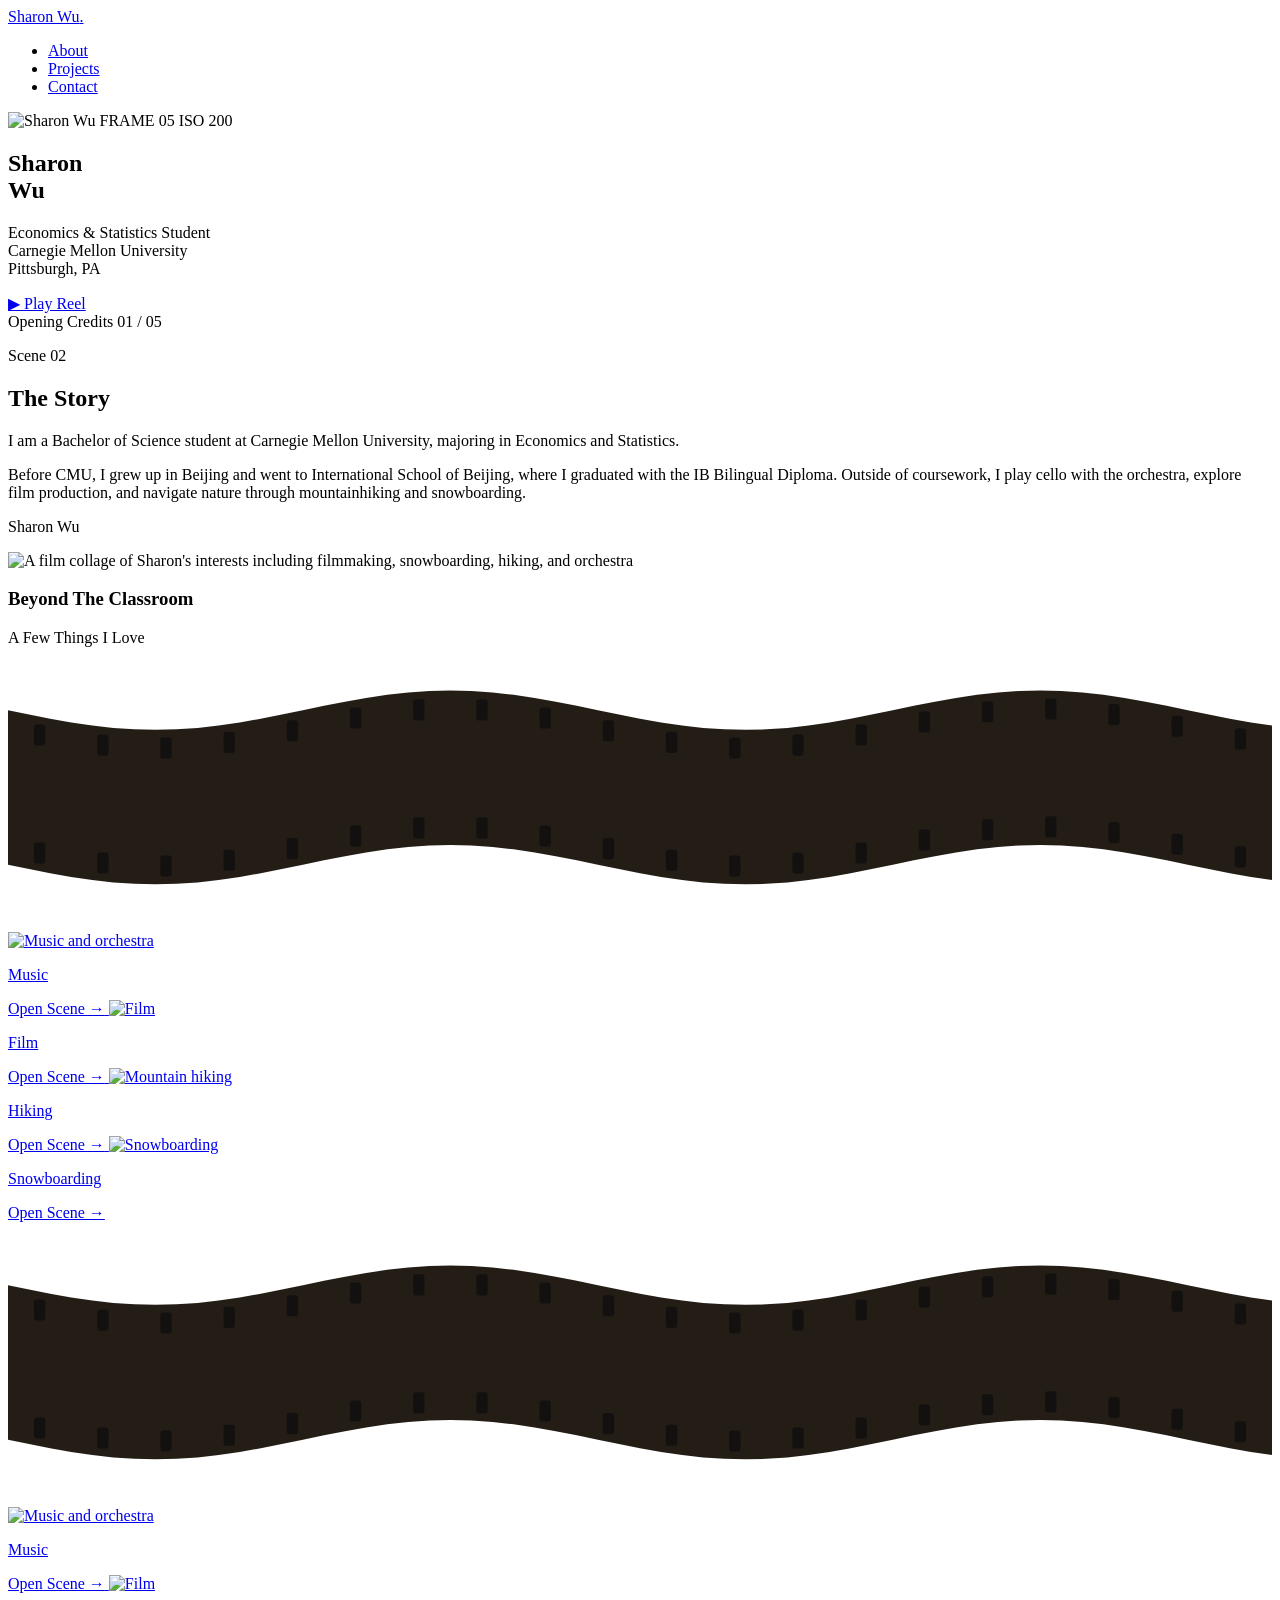
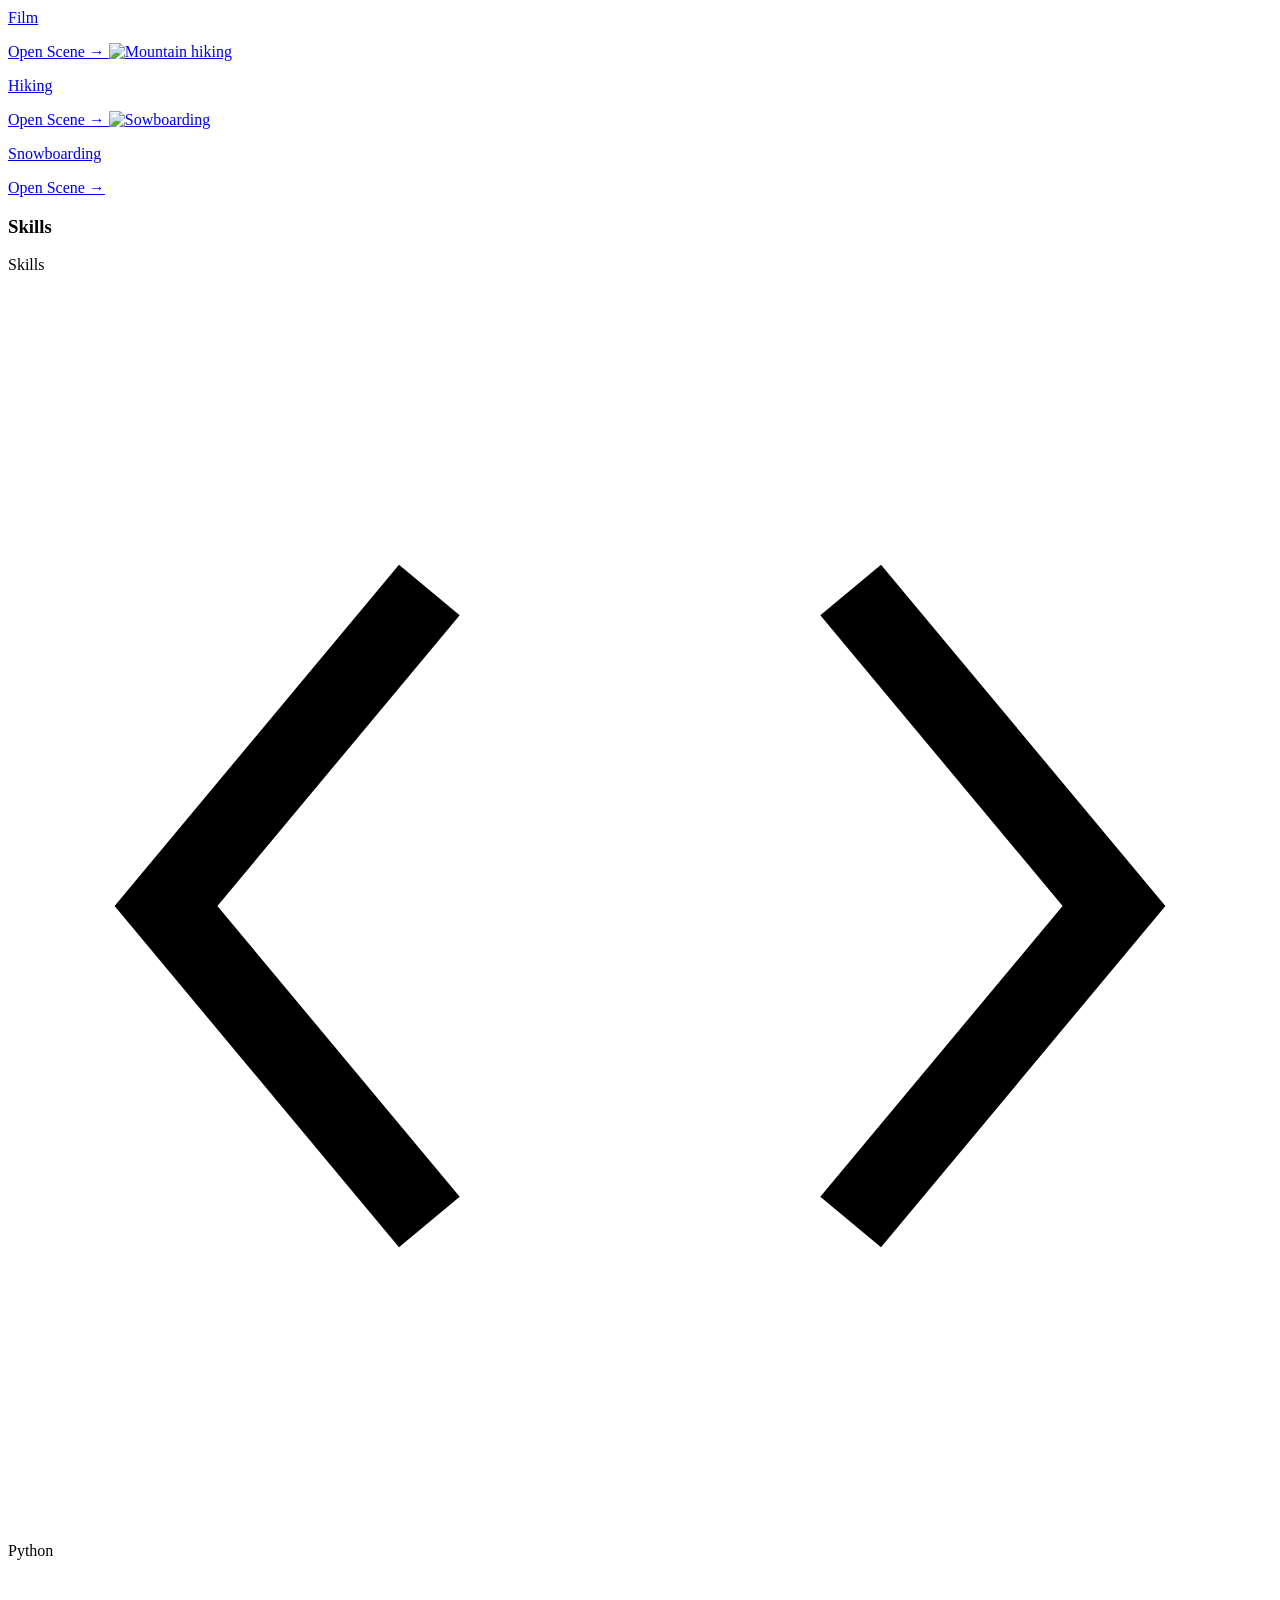
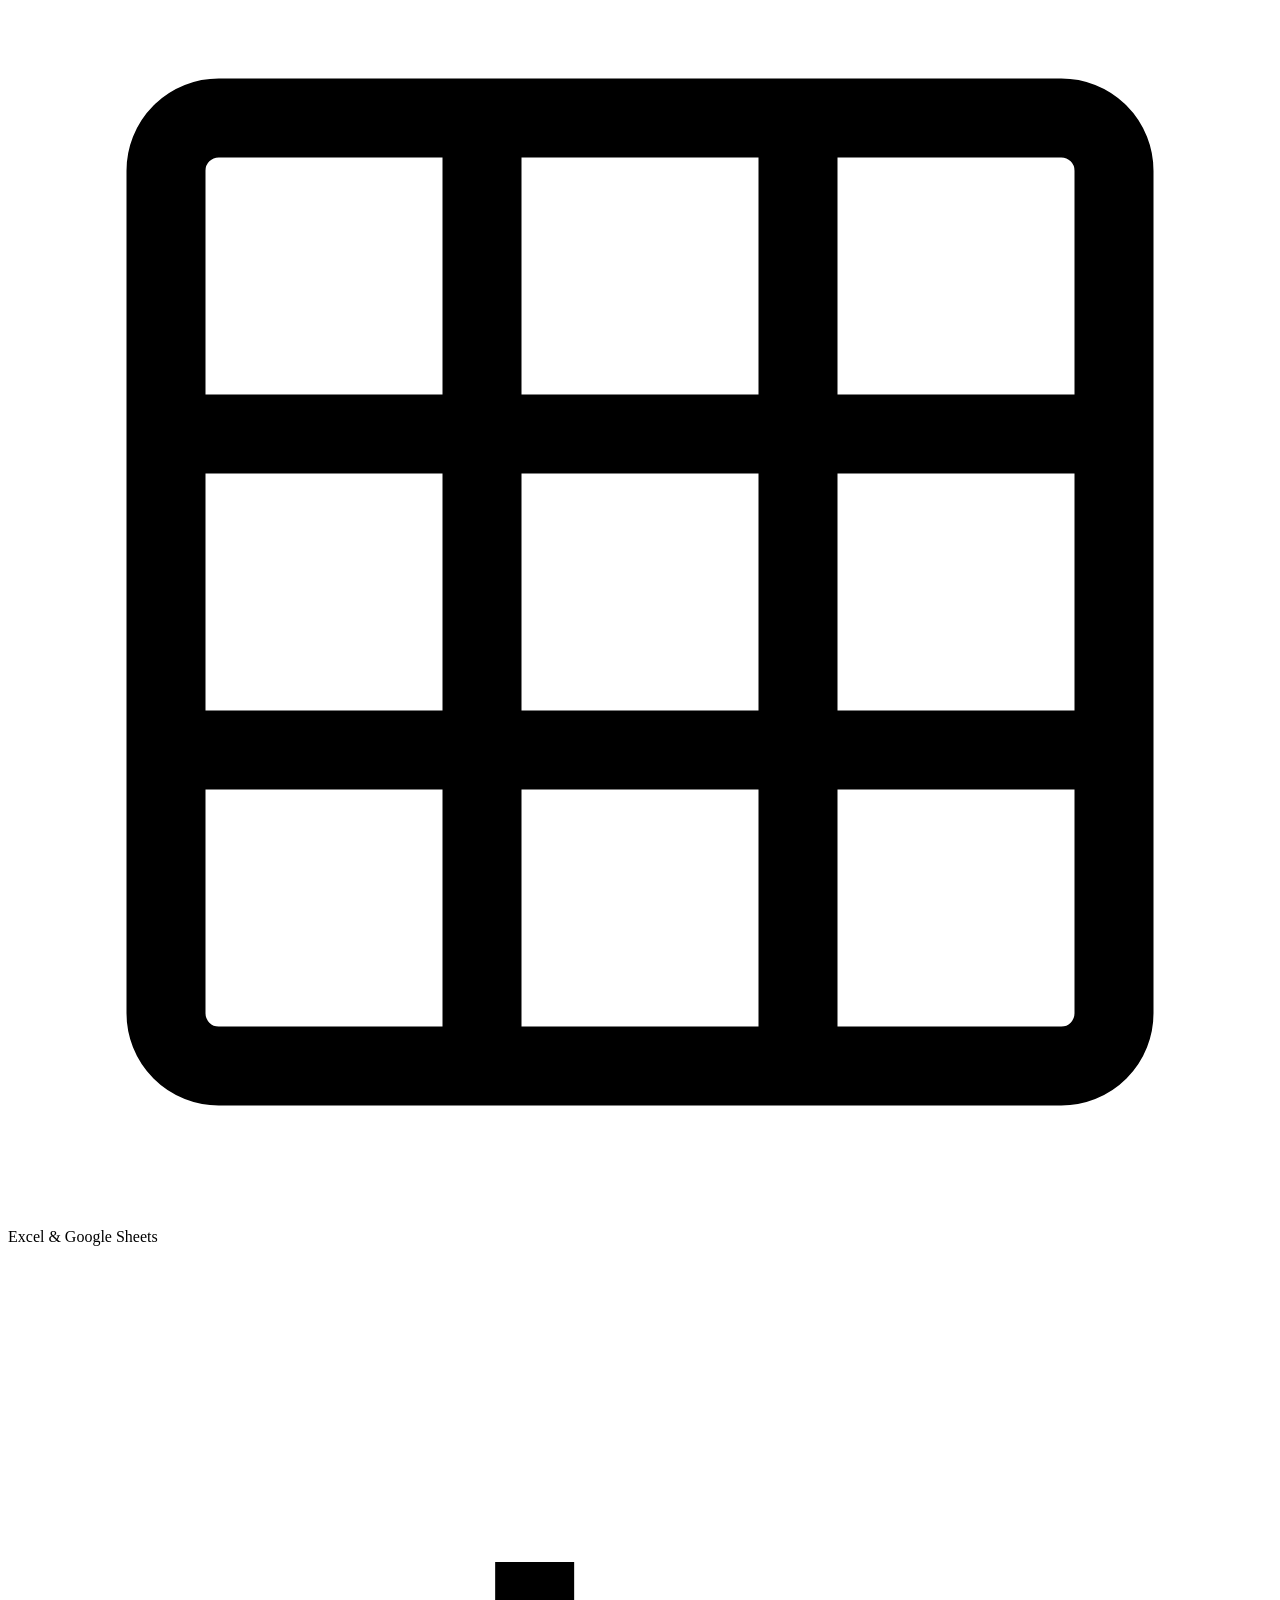
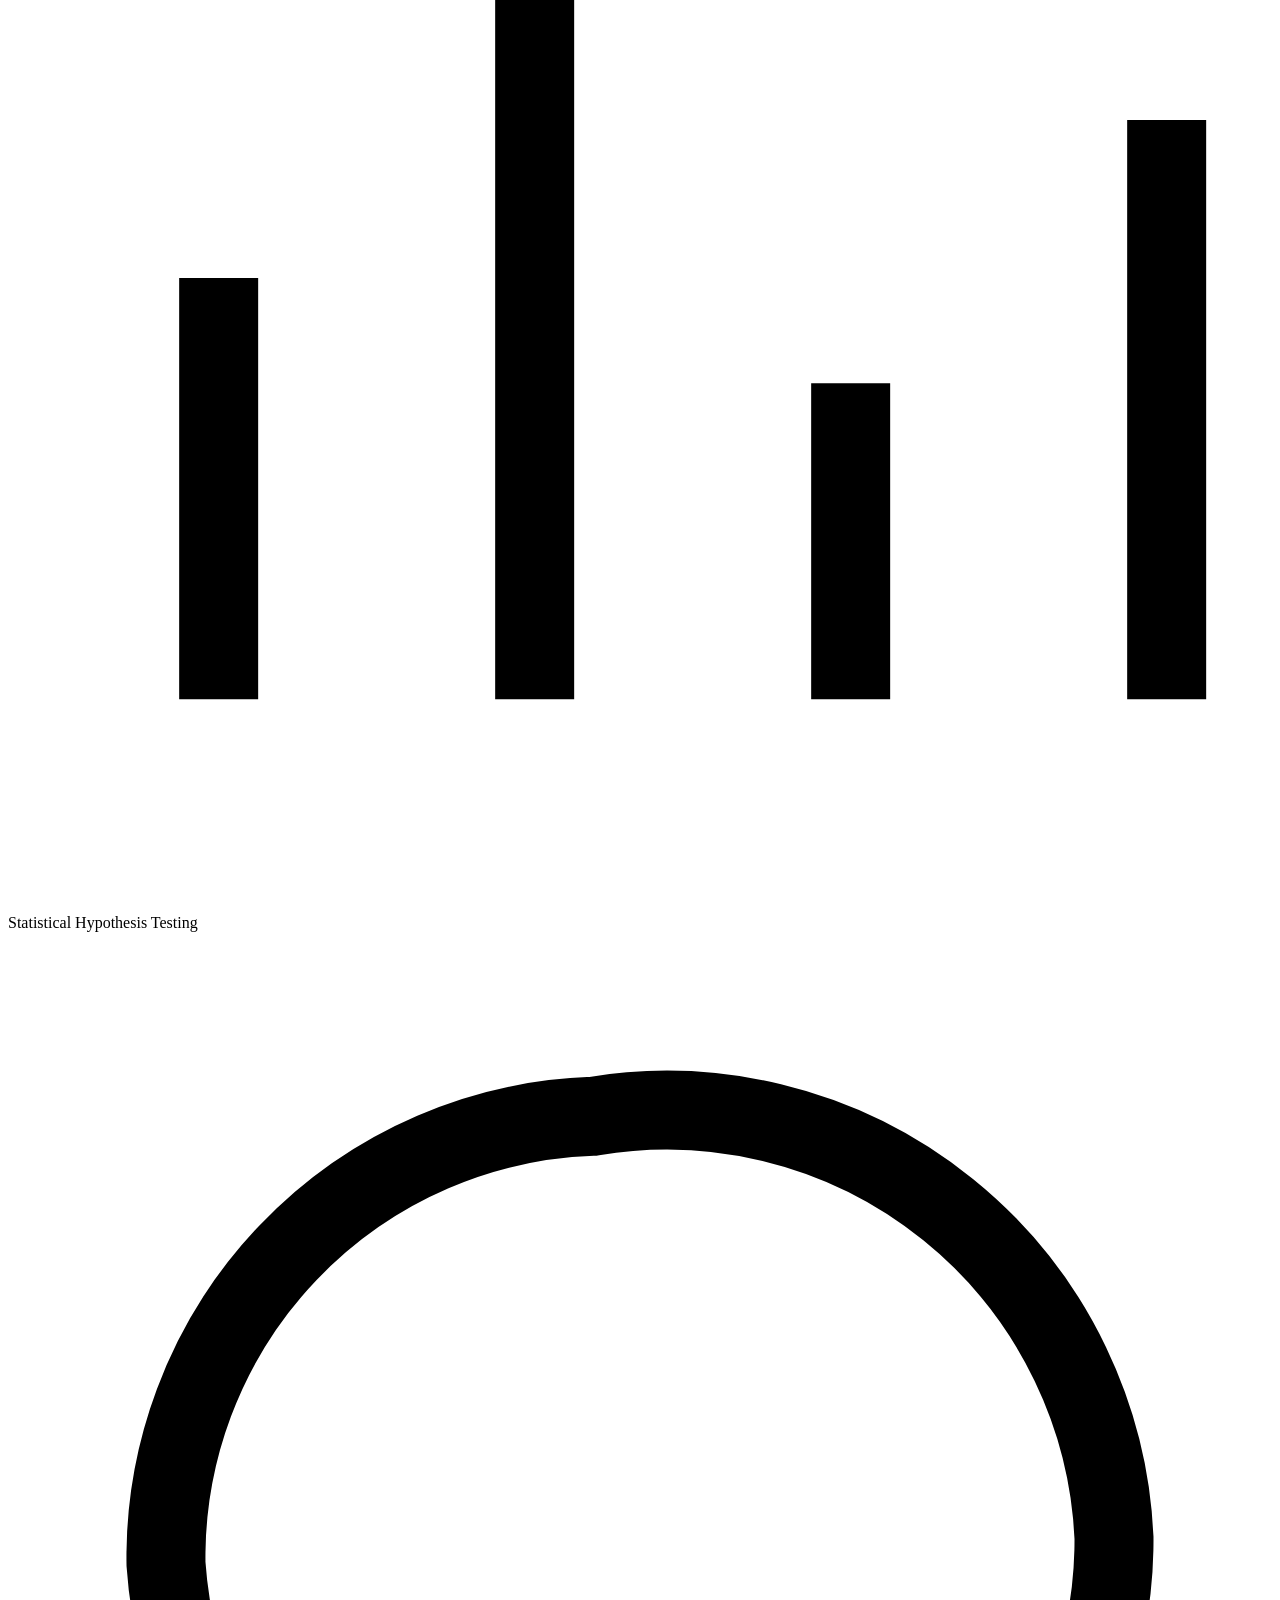
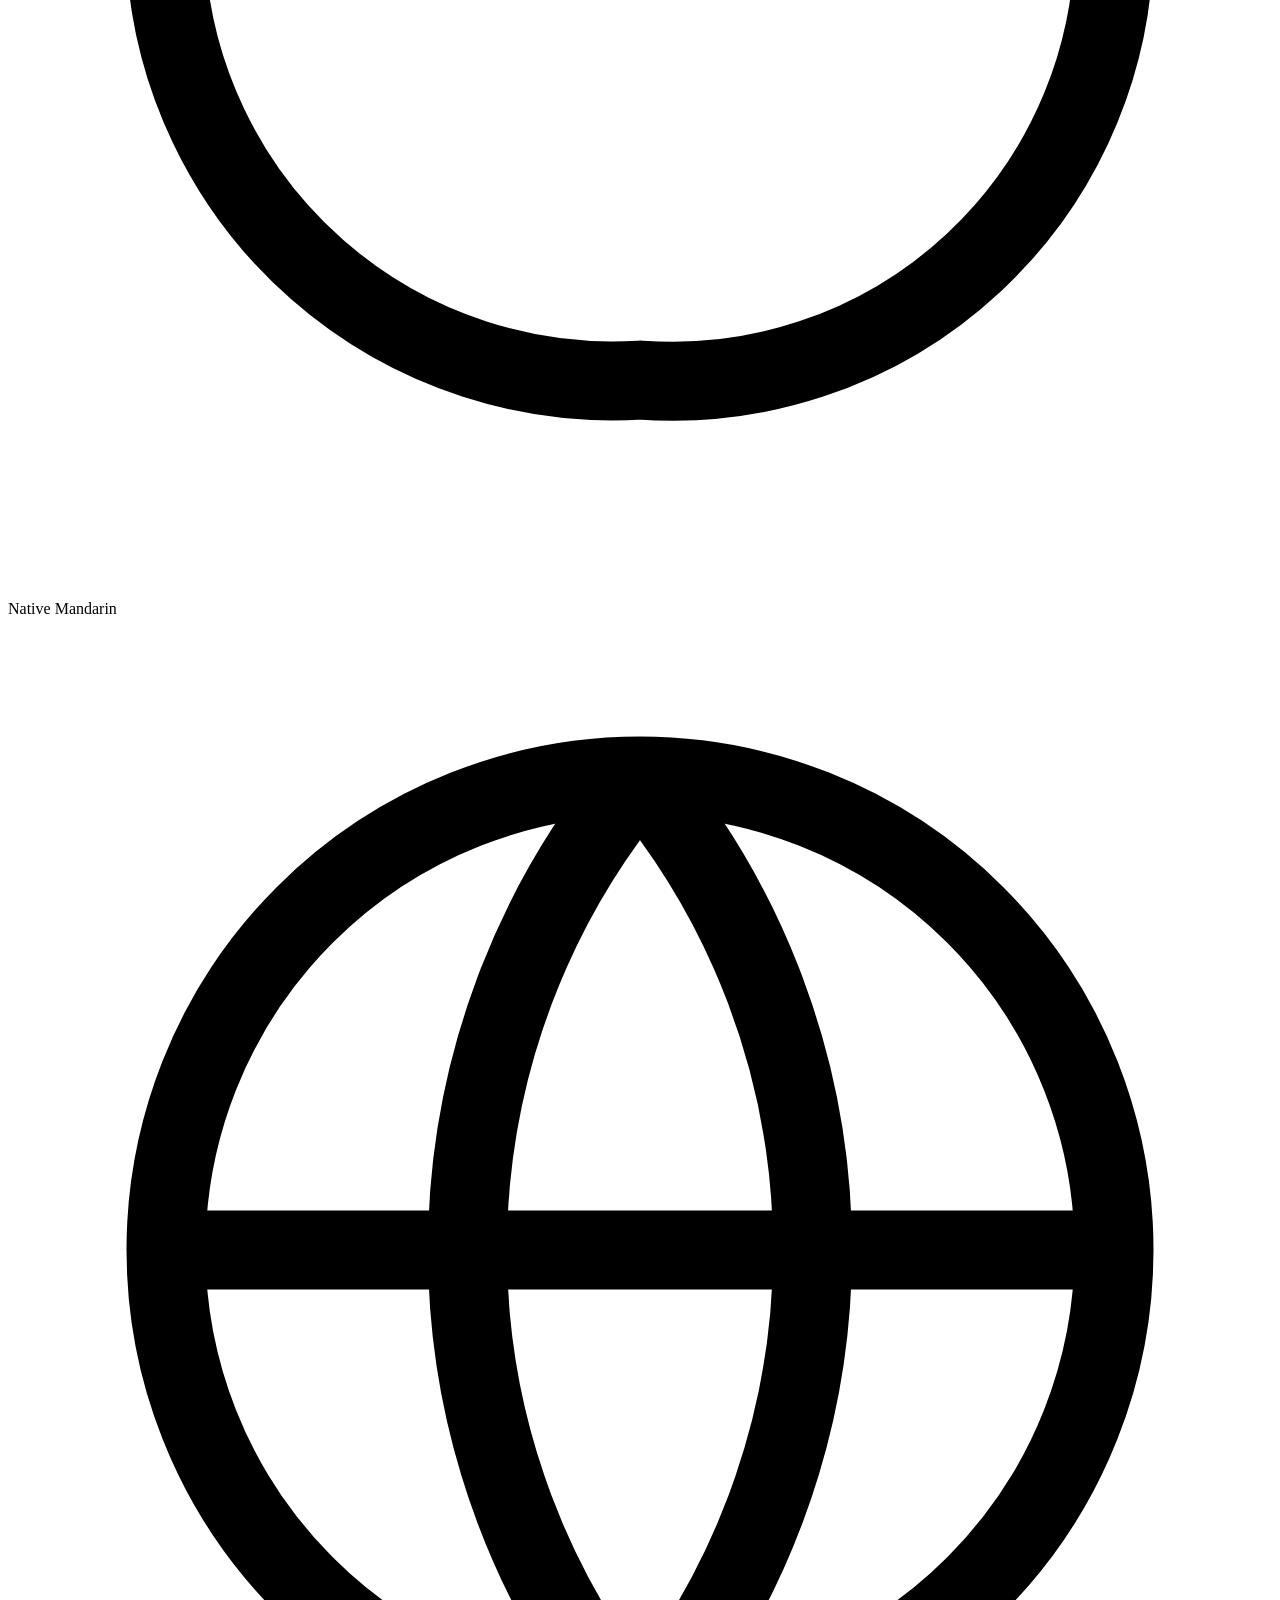
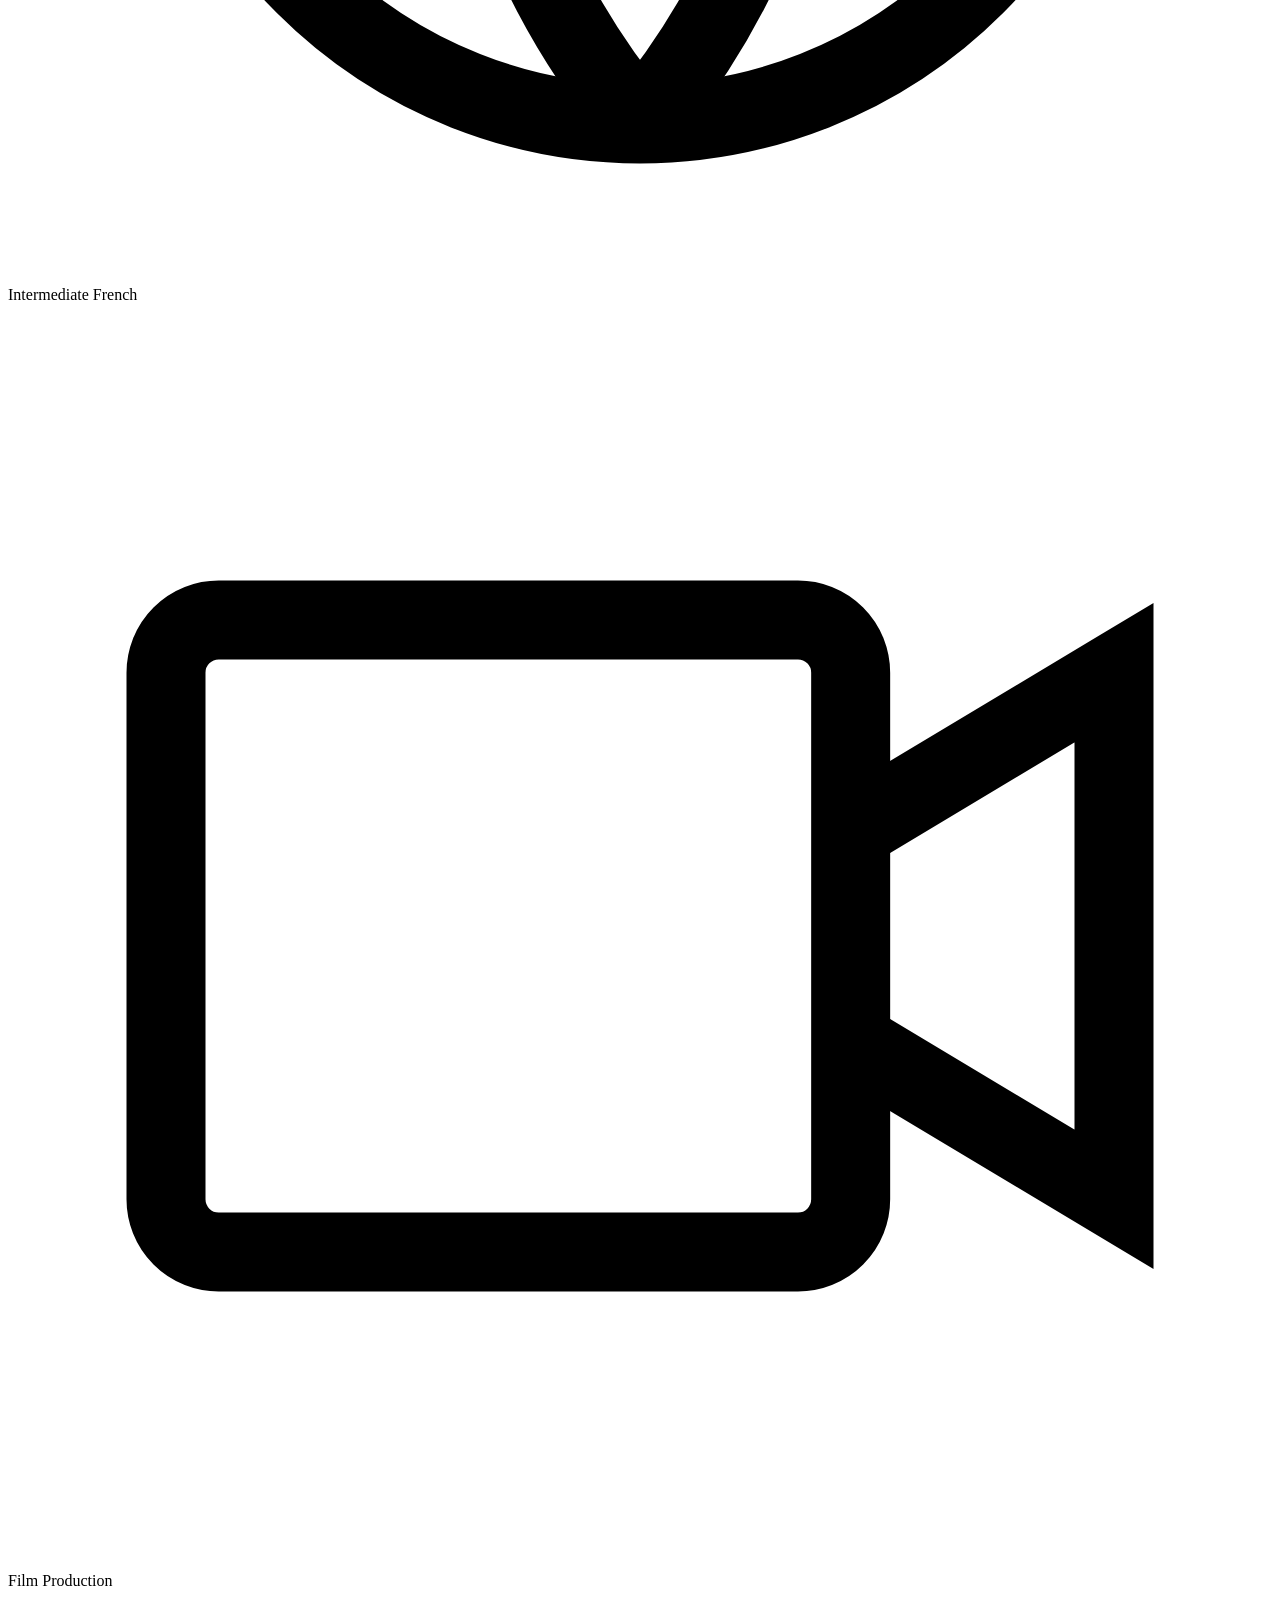
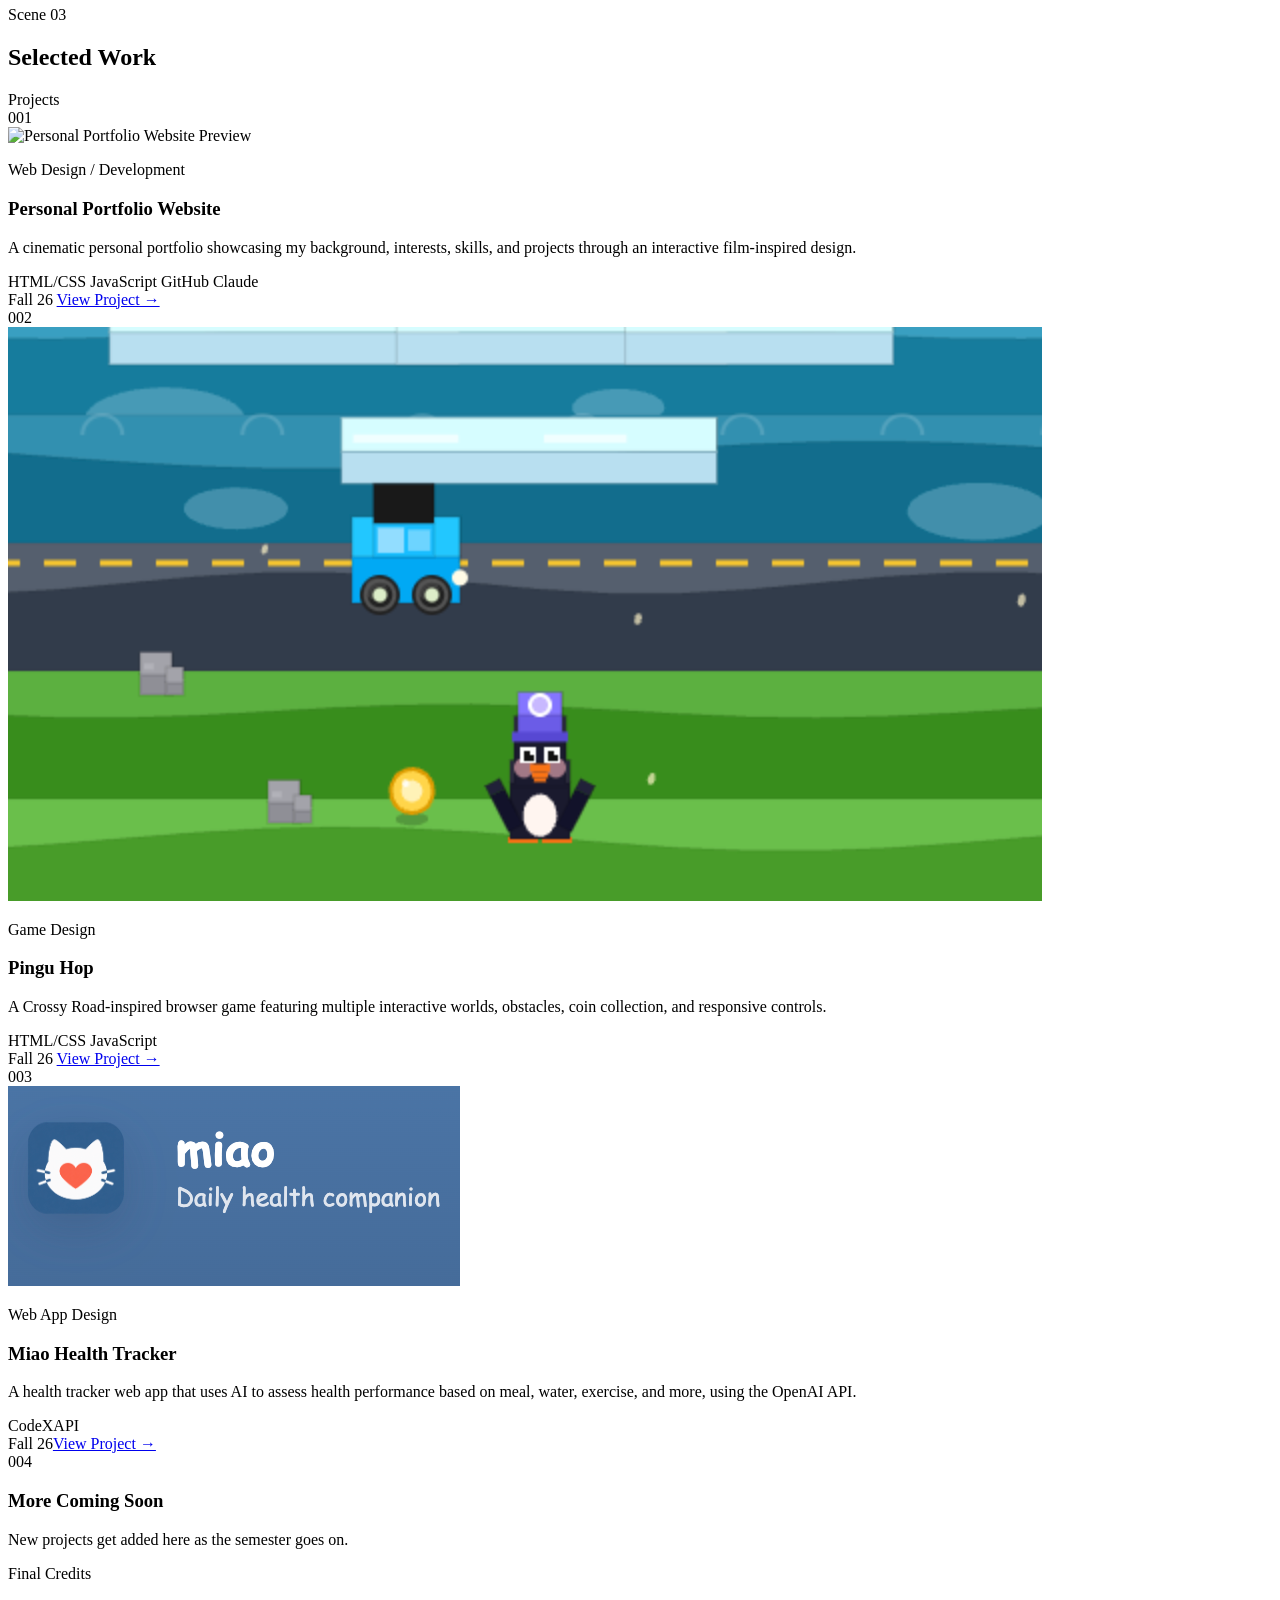
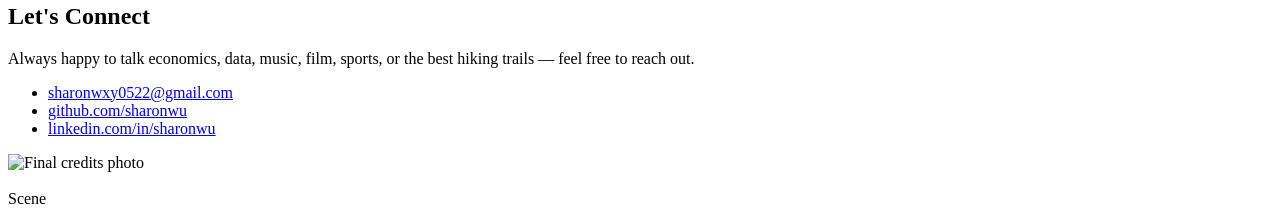
==== index.html @ 76e6b666 "Fix project link for Miao Health Tracker Updated project link for the Miao Health Tracker." ====
<!DOCTYPE html>
<html lang="en">
<head>
<meta charset="UTF-8">
<meta name="viewport" content="width=device-width, initial-scale=1.0">
<title>Sharon Wu — Portfolio</title>
<link rel="preconnect" href="https://fonts.googleapis.com">
<link rel="preconnect" href="https://fonts.gstatic.com" crossorigin>
<link href="https://fonts.googleapis.com/css2?family=Anton&family=Space+Mono:wght@400;700&family=Caveat:wght@600&family=DM+Sans:wght@400;500;700&display=swap" rel="stylesheet">
<link rel="stylesheet" href="styles.css">
<link rel="stylesheet" href="film-cursor.css"> 
<!-- ChatGPT helped implement cursor clicking feature -->
</head>
<body>

<nav class="site-nav">
  <div class="wrap">
    <a href="#hero" class="nav-mark">Sharon Wu<span>.</span></a>
    <ul class="nav-links">
      <li><a href="#hero" class="current">About</a></li>
      <li><a href="#projects">Projects</a></li>
      <li><a href="#contact">Contact</a></li>
    </ul>
  </div>
</nav>

<main>

  <section id="hero" class="hero">
    <div class="hero-bg">
      <div class="hero-bg-image"></div>
      <div class="hero-scrim"></div>
    </div>

    <div class="hero-photo-frame">
      <span class="hero-photo-tape"></span>
      <img src="profile.jpg" alt="Sharon Wu">
      <span class="frame-tick frame-tick-top">FRAME 05</span>
      <span class="frame-tick frame-tick-bottom">ISO 200</span>
    </div>

    <div class="hero-content">
      <h1 class="hero-title">Sharon<br>Wu</h1>
      <p class="hero-lines">
        Economics &amp; Statistics Student<br>
        Carnegie Mellon University<br>
        Pittsburgh, PA
      </p>
      <a href="#about-details" class="play-reel">
        <span class="play-icon">▶</span> Play Reel
      </a>
    </div>

    <div class="hero-footer">
      <span>Opening Credits</span>
      <span>01 / 05</span>
    </div>
  </section>

  <section id="about-details" class="scene">
    <div class="wrap scene-split">
      <div class="scene-copy">
        <p class="scene-label">Scene 02</p>
        <h2 class="scene-title">The Story</h2>
        <p>I am a Bachelor of Science student at Carnegie Mellon University, majoring in Economics and Statistics.</p>
        <p>Before CMU, I grew up in Beijing and went to International School of Beijing, where I graduated with the IB Bilingual Diploma. Outside of coursework, I play cello with the orchestra, explore film production, and navigate nature through mountainhiking and snowboarding.</p>
        <p class="signature">Sharon Wu</p>
      </div>
      <div class="scene-photo"> 
        <img src="interests.png" alt="A film collage of Sharon's interests including filmmaking, snowboarding, hiking, and orchestra">
      </div>
    </div>

    <div class="reel-block" id="beyond-classroom">
      <div class="wrap">
        <div class="reel-block-head">
          <h3>Beyond The Classroom</h3>
          <span class="reel-block-note">A Few Things I Love</span>
        </div>
      </div>

      <div class="reel-strip-bleed">
        <div class="reel-strip">
          <div class="reel-track">
<div class="reel-set">
          <svg class="reel-wave-bg" viewBox="0 0 900 200" preserveAspectRatio="none" xmlns="http://www.w3.org/2000/svg">
            <path d="M 0,45.0 L 15,48.12 L 30,51.07 L 45,53.73 L 60,55.95 L 75,57.61 L 90,58.65 L 105,59.0 L 120,58.65 L 135,57.61 L 150,55.95 L 165,53.73 L 180,51.07 L 195,48.12 L 210,45.0 L 225,41.88 L 240,38.93 L 255,36.27 L 270,34.05 L 285,32.39 L 300,31.35 L 315,31.0 L 330,31.35 L 345,32.39 L 360,34.05 L 375,36.27 L 390,38.93 L 405,41.88 L 420,45.0 L 435,48.12 L 450,51.07 L 465,53.73 L 480,55.95 L 495,57.61 L 510,58.65 L 525,59.0 L 540,58.65 L 555,57.61 L 570,55.95 L 585,53.73 L 600,51.07 L 615,48.12 L 630,45.0 L 645,41.88 L 660,38.93 L 675,36.27 L 690,34.05 L 705,32.39 L 720,31.35 L 735,31.0 L 750,31.35 L 765,32.39 L 780,34.05 L 795,36.27 L 810,38.93 L 825,41.88 L 840,45.0 L 855,48.12 L 870,51.07 L 885,53.73 L 900,55.95 L 900,165.95 L 885,163.73 L 870,161.07 L 855,158.12 L 840,155.0 L 825,151.88 L 810,148.93 L 795,146.27 L 780,144.05 L 765,142.39 L 750,141.35 L 735,141.0 L 720,141.35 L 705,142.39 L 690,144.05 L 675,146.27 L 660,148.93 L 645,151.88 L 630,155.0 L 615,158.12 L 600,161.07 L 585,163.73 L 570,165.95 L 555,167.61 L 540,168.65 L 525,169.0 L 510,168.65 L 495,167.61 L 480,165.95 L 465,163.73 L 450,161.07 L 435,158.12 L 420,155.0 L 405,151.88 L 390,148.93 L 375,146.27 L 360,144.05 L 345,142.39 L 330,141.35 L 315,141.0 L 300,141.35 L 285,142.39 L 270,144.05 L 255,146.27 L 240,148.93 L 225,151.88 L 210,155.0 L 195,158.12 L 180,161.07 L 165,163.73 L 150,165.95 L 135,167.61 L 120,168.65 L 105,169.0 L 90,168.65 L 75,167.61 L 60,165.95 L 45,163.73 L 30,161.07 L 15,158.12 L 0,155.0 Z" fill="#241d16"/>
            <g fill="#121110"><rect class="sprocket-hole" x="18.5" y="55.12" width="8" height="15" rx="2"/><rect class="sprocket-hole" x="18.5" y="139.12" width="8" height="15" rx="2"/><rect class="sprocket-hole" x="63.5" y="62.349999999999994" width="8" height="15" rx="2"/><rect class="sprocket-hole" x="63.5" y="146.35" width="8" height="15" rx="2"/><rect class="sprocket-hole" x="108.5" y="64.41" width="8" height="15" rx="2"/><rect class="sprocket-hole" x="108.5" y="148.41" width="8" height="15" rx="2"/><rect class="sprocket-hole" x="153.5" y="60.400000000000006" width="8" height="15" rx="2"/><rect class="sprocket-hole" x="153.5" y="144.4" width="8" height="15" rx="2"/><rect class="sprocket-hole" x="198.5" y="52.07" width="8" height="15" rx="2"/><rect class="sprocket-hole" x="198.5" y="136.07" width="8" height="15" rx="2"/><rect class="sprocket-hole" x="243.5" y="43.05" width="8" height="15" rx="2"/><rect class="sprocket-hole" x="243.5" y="127.05000000000001" width="8" height="15" rx="2"/><rect class="sprocket-hole" x="288.5" y="37.29" width="8" height="15" rx="2"/><rect class="sprocket-hole" x="288.5" y="121.28999999999999" width="8" height="15" rx="2"/><rect class="sprocket-hole" x="333.5" y="37.29" width="8" height="15" rx="2"/><rect class="sprocket-hole" x="333.5" y="121.28999999999999" width="8" height="15" rx="2"/><rect class="sprocket-hole" x="378.5" y="43.05" width="8" height="15" rx="2"/><rect class="sprocket-hole" x="378.5" y="127.05000000000001" width="8" height="15" rx="2"/><rect class="sprocket-hole" x="423.5" y="52.07" width="8" height="15" rx="2"/><rect class="sprocket-hole" x="423.5" y="136.07" width="8" height="15" rx="2"/><rect class="sprocket-hole" x="468.5" y="60.400000000000006" width="8" height="15" rx="2"/><rect class="sprocket-hole" x="468.5" y="144.4" width="8" height="15" rx="2"/><rect class="sprocket-hole" x="513.5" y="64.41" width="8" height="15" rx="2"/><rect class="sprocket-hole" x="513.5" y="148.41" width="8" height="15" rx="2"/><rect class="sprocket-hole" x="558.5" y="62.349999999999994" width="8" height="15" rx="2"/><rect class="sprocket-hole" x="558.5" y="146.35" width="8" height="15" rx="2"/><rect class="sprocket-hole" x="603.5" y="55.12" width="8" height="15" rx="2"/><rect class="sprocket-hole" x="603.5" y="139.12" width="8" height="15" rx="2"/><rect class="sprocket-hole" x="648.5" y="45.88" width="8" height="15" rx="2"/><rect class="sprocket-hole" x="648.5" y="129.88" width="8" height="15" rx="2"/><rect class="sprocket-hole" x="693.5" y="38.65" width="8" height="15" rx="2"/><rect class="sprocket-hole" x="693.5" y="122.65" width="8" height="15" rx="2"/><rect class="sprocket-hole" x="738.5" y="36.59" width="8" height="15" rx="2"/><rect class="sprocket-hole" x="738.5" y="120.59" width="8" height="15" rx="2"/><rect class="sprocket-hole" x="783.5" y="40.6" width="8" height="15" rx="2"/><rect class="sprocket-hole" x="783.5" y="124.6" width="8" height="15" rx="2"/><rect class="sprocket-hole" x="828.5" y="48.93" width="8" height="15" rx="2"/><rect class="sprocket-hole" x="828.5" y="132.93" width="8" height="15" rx="2"/><rect class="sprocket-hole" x="873.5" y="57.95" width="8" height="15" rx="2"/><rect class="sprocket-hole" x="873.5" y="141.95" width="8" height="15" rx="2"/></g>
          </svg>
          
          <a class="reel-card" href="music.html" data-scene="music">
            <img src="orchestra.jpg" alt="Music and orchestra">
            <p>Music</p>
            <span class="reel-card-cta">Open Scene →</span>
          </a>
          <a class="reel-card" href="film.html" data-scene="film">
            <img src="film.jpg" alt="Film">
            <p>Film</p>
            <span class="reel-card-cta">Open Scene →</span>
          </a>
          <a class="reel-card" href="hiking.html" data-scene="hiking">
            <img src="mountain.jpg" alt="Mountain hiking">
            <p>Hiking</p>
            <span class="reel-card-cta">Open Scene →</span>
          </a>
          <a class="reel-card" href="snowboarding.html" data-scene="snowboarding">
            <img src="snow.jpg" alt="Snowboarding">
            <p>Snowboarding</p>
            <span class="reel-card-cta">Open Scene →</span>
          </a>
        </div>
<div class="reel-set" aria-hidden="true">
          <svg class="reel-wave-bg" viewBox="0 0 900 200" preserveAspectRatio="none" xmlns="http://www.w3.org/2000/svg">
            <path d="M 0,45.0 L 15,48.12 L 30,51.07 L 45,53.73 L 60,55.95 L 75,57.61 L 90,58.65 L 105,59.0 L 120,58.65 L 135,57.61 L 150,55.95 L 165,53.73 L 180,51.07 L 195,48.12 L 210,45.0 L 225,41.88 L 240,38.93 L 255,36.27 L 270,34.05 L 285,32.39 L 300,31.35 L 315,31.0 L 330,31.35 L 345,32.39 L 360,34.05 L 375,36.27 L 390,38.93 L 405,41.88 L 420,45.0 L 435,48.12 L 450,51.07 L 465,53.73 L 480,55.95 L 495,57.61 L 510,58.65 L 525,59.0 L 540,58.65 L 555,57.61 L 570,55.95 L 585,53.73 L 600,51.07 L 615,48.12 L 630,45.0 L 645,41.88 L 660,38.93 L 675,36.27 L 690,34.05 L 705,32.39 L 720,31.35 L 735,31.0 L 750,31.35 L 765,32.39 L 780,34.05 L 795,36.27 L 810,38.93 L 825,41.88 L 840,45.0 L 855,48.12 L 870,51.07 L 885,53.73 L 900,55.95 L 900,165.95 L 885,163.73 L 870,161.07 L 855,158.12 L 840,155.0 L 825,151.88 L 810,148.93 L 795,146.27 L 780,144.05 L 765,142.39 L 750,141.35 L 735,141.0 L 720,141.35 L 705,142.39 L 690,144.05 L 675,146.27 L 660,148.93 L 645,151.88 L 630,155.0 L 615,158.12 L 600,161.07 L 585,163.73 L 570,165.95 L 555,167.61 L 540,168.65 L 525,169.0 L 510,168.65 L 495,167.61 L 480,165.95 L 465,163.73 L 450,161.07 L 435,158.12 L 420,155.0 L 405,151.88 L 390,148.93 L 375,146.27 L 360,144.05 L 345,142.39 L 330,141.35 L 315,141.0 L 300,141.35 L 285,142.39 L 270,144.05 L 255,146.27 L 240,148.93 L 225,151.88 L 210,155.0 L 195,158.12 L 180,161.07 L 165,163.73 L 150,165.95 L 135,167.61 L 120,168.65 L 105,169.0 L 90,168.65 L 75,167.61 L 60,165.95 L 45,163.73 L 30,161.07 L 15,158.12 L 0,155.0 Z" fill="#241d16"/>
            <g fill="#121110"><rect class="sprocket-hole" x="18.5" y="55.12" width="8" height="15" rx="2"/><rect class="sprocket-hole" x="18.5" y="139.12" width="8" height="15" rx="2"/><rect class="sprocket-hole" x="63.5" y="62.349999999999994" width="8" height="15" rx="2"/><rect class="sprocket-hole" x="63.5" y="146.35" width="8" height="15" rx="2"/><rect class="sprocket-hole" x="108.5" y="64.41" width="8" height="15" rx="2"/><rect class="sprocket-hole" x="108.5" y="148.41" width="8" height="15" rx="2"/><rect class="sprocket-hole" x="153.5" y="60.400000000000006" width="8" height="15" rx="2"/><rect class="sprocket-hole" x="153.5" y="144.4" width="8" height="15" rx="2"/><rect class="sprocket-hole" x="198.5" y="52.07" width="8" height="15" rx="2"/><rect class="sprocket-hole" x="198.5" y="136.07" width="8" height="15" rx="2"/><rect class="sprocket-hole" x="243.5" y="43.05" width="8" height="15" rx="2"/><rect class="sprocket-hole" x="243.5" y="127.05000000000001" width="8" height="15" rx="2"/><rect class="sprocket-hole" x="288.5" y="37.29" width="8" height="15" rx="2"/><rect class="sprocket-hole" x="288.5" y="121.28999999999999" width="8" height="15" rx="2"/><rect class="sprocket-hole" x="333.5" y="37.29" width="8" height="15" rx="2"/><rect class="sprocket-hole" x="333.5" y="121.28999999999999" width="8" height="15" rx="2"/><rect class="sprocket-hole" x="378.5" y="43.05" width="8" height="15" rx="2"/><rect class="sprocket-hole" x="378.5" y="127.05000000000001" width="8" height="15" rx="2"/><rect class="sprocket-hole" x="423.5" y="52.07" width="8" height="15" rx="2"/><rect class="sprocket-hole" x="423.5" y="136.07" width="8" height="15" rx="2"/><rect class="sprocket-hole" x="468.5" y="60.400000000000006" width="8" height="15" rx="2"/><rect class="sprocket-hole" x="468.5" y="144.4" width="8" height="15" rx="2"/><rect class="sprocket-hole" x="513.5" y="64.41" width="8" height="15" rx="2"/><rect class="sprocket-hole" x="513.5" y="148.41" width="8" height="15" rx="2"/><rect class="sprocket-hole" x="558.5" y="62.349999999999994" width="8" height="15" rx="2"/><rect class="sprocket-hole" x="558.5" y="146.35" width="8" height="15" rx="2"/><rect class="sprocket-hole" x="603.5" y="55.12" width="8" height="15" rx="2"/><rect class="sprocket-hole" x="603.5" y="139.12" width="8" height="15" rx="2"/><rect class="sprocket-hole" x="648.5" y="45.88" width="8" height="15" rx="2"/><rect class="sprocket-hole" x="648.5" y="129.88" width="8" height="15" rx="2"/><rect class="sprocket-hole" x="693.5" y="38.65" width="8" height="15" rx="2"/><rect class="sprocket-hole" x="693.5" y="122.65" width="8" height="15" rx="2"/><rect class="sprocket-hole" x="738.5" y="36.59" width="8" height="15" rx="2"/><rect class="sprocket-hole" x="738.5" y="120.59" width="8" height="15" rx="2"/><rect class="sprocket-hole" x="783.5" y="40.6" width="8" height="15" rx="2"/><rect class="sprocket-hole" x="783.5" y="124.6" width="8" height="15" rx="2"/><rect class="sprocket-hole" x="828.5" y="48.93" width="8" height="15" rx="2"/><rect class="sprocket-hole" x="828.5" y="132.93" width="8" height="15" rx="2"/><rect class="sprocket-hole" x="873.5" y="57.95" width="8" height="15" rx="2"/><rect class="sprocket-hole" x="873.5" y="141.95" width="8" height="15" rx="2"/></g>
          </svg>
          
          <a class="reel-card" href="music.html" data-scene="music" tabindex="-1">
            <img src="orchestra.jpg" alt="Music and orchestra">
            <p>Music</p>
            <span class="reel-card-cta">Open Scene →</span>
          </a>
          <a class="reel-card" href="film.html" data-scene="film" tabindex="-1">
            <img src="film.jpg" alt="Film">
            <p>Film</p>
            <span class="reel-card-cta">Open Scene →</span>
          </a>
          <a class="reel-card" href="hiking.html" data-scene="hiking" tabindex="-1">
            <img src="mountain.jpg" alt="Mountain hiking">
            <p>Hiking</p>
            <span class="reel-card-cta">Open Scene →</span>
          </a>
          <a class="reel-card" href="snowboarding.html" data-scene="snowboarding" tabindex="-1">
            <img src="snow.jpg" alt="Sowboarding">
            <p>Snowboarding</p>
            <span class="reel-card-cta">Open Scene →</span>
          </a>
        </div>
          </div>
        </div>
      </div>
    </div>
  </section>

  <section class="tools">
    <div class="wrap">
      <div class="tools-head">
        <h3>Skills</h3>
        <span class="reel-block-note">Skills</span>
      </div>
      <div class="tools-grid">
        <div class="tool">
          <svg class="tool-icon" viewBox="0 0 24 24" fill="none" stroke="currentColor" stroke-width="1.5"><path d="M8 6L3 12l5 6M16 6l5 6-5 6"/></svg>
          <span>Python</span>
        </div>
        <div class="tool">
          <svg class="tool-icon" viewBox="0 0 24 24" fill="none" stroke="currentColor" stroke-width="1.5"><rect x="3" y="3" width="18" height="18" rx="1"/><path d="M3 9h18M3 15h18M9 3v18M15 3v18"/></svg>
          <span>Excel &amp; Google Sheets</span>
        </div>
        <div class="tool">
          <svg class="tool-icon" viewBox="0 0 24 24" fill="none" stroke="currentColor" stroke-width="1.5"><path d="M4 20V12M10 20V6M16 20V14M22 20V9"/></svg>
          <span>Statistical Hypothesis Testing</span>
        </div>
        <div class="tool">
          <svg class="tool-icon" viewBox="0 0 24 24" fill="none" stroke="currentColor" stroke-width="1.5"><path d="M21 11.5a8.38 8.38 0 01-9 8.4A8.5 8.5 0 013 12a8.38 8.38 0 018.1-8.5A8.5 8.5 0 0121 11.5z"/></svg>
          <span>Native Mandarin</span>
        </div>
        <div class="tool">
          <svg class="tool-icon" viewBox="0 0 24 24" fill="none" stroke="currentColor" stroke-width="1.5"><circle cx="12" cy="12" r="9"/><path d="M3 12h18M12 3a14 14 0 010 18M12 3a14 14 0 000 18"/></svg>
          <span>Intermediate French</span>
        </div>
        <div class="tool">
          <svg class="tool-icon" viewBox="0 0 24 24" fill="none" stroke="currentColor" stroke-width="1.5"><rect x="3" y="6" width="13" height="12" rx="1"/><path d="M16 10l5-3v10l-5-3"/></svg>
          <span>Film Production</span>
        </div>
      </div>
    </div>
  </section>

  <section id="projects" class="scene">
    <div class="wrap">
      <div class="scene-head-row">
        <div>
          <p class="scene-label">Scene 03</p>
          <h2 class="scene-title">Selected Work</h2>
        </div>
        <span class="scene-tag">Projects</span>
      </div>

      <div class="work-list">

        <article class="work-row">
  <span class="work-index">001</span>

  <div class="work-thumb">
    <img src="project1.png" alt="Personal Portfolio Website Preview">
  </div>

  <div class="work-info">
    <p class="work-cat">Web Design / Development</p>

    <h3>Personal Portfolio Website</h3>
    <p>
      A cinematic personal portfolio showcasing my background, interests,
      skills, and projects through an interactive film-inspired design.
    </p>
    <div class="work-tags">
      <span>HTML/CSS</span>
      <span>JavaScript</span>
      <span>GitHub</span>
      <span>Claude</span>
    </div>
    <div class="work-meta">
      <span>Fall 26</span>
      <a
        href="https://sharon5u.github.io"
        target="_blank"
        rel="noopener noreferrer"
      >
        View Project →
      </a>
    </div>
  </div>
</article>

        <article class="work-row">

  <span class="work-index">002</span>

  <div class="work-thumb">
    <img src="PinguHop.png" alt="Pingu Hop Game Preview">
  </div>

  <div class="work-info">
    <p class="work-cat">Game Design</p>
    <h3>Pingu Hop</h3>
    <p>
      A Crossy Road-inspired browser game featuring multiple interactive
      worlds, obstacles, coin collection, and responsive controls.
    </p>

    <div class="work-tags">
      <span>HTML/CSS</span>
      <span>JavaScript</span>
    </div>

    <div class="work-meta">
      <span>Fall 26</span>
      <a
        href="https://sharon5u.github.io/crossy-road/"
        target="_blank"
        rel="noopener noreferrer"
      >
        View Project →
      </a>
    </div>
  </div>
</article>

        <article class="work-row">
          <span class="work-index">003</span>
          <div class="work-thumb">
            <img src="miao health tracker.png" alt="Miao">
          </div>
          <div class="work-info">
            <p class="work-cat">Web App Design</p>
            <h3>Miao Health Tracker</h3>
            <p>A health tracker web app that uses AI to assess health performance based on meal, water, exercise, and more, using the OpenAI API. </p>
            <div class="work-tags"><span>CodeX</span><span>API</span></div>
            <div class="work-meta"><span>Fall 26</span><a href="https://sharon5u.github.io/Health%20tracker/">View Project →</a></div>
          </div>
        </article>

        <article class="work-row work-row--placeholder">
          <span class="work-index">004</span>
          <div class="work-info">
            <h3>More Coming Soon</h3>
            <p>New projects get added here as the semester goes on.</p>
          </div>
        </article>

      </div>
    </div>
  </section>

  <section id="contact" class="scene scene--credits">
    <div class="wrap scene-split">
      <div class="scene-copy">
        <p class="scene-label">Final Credits</p>
        <h2 class="scene-title">Let's Connect</h2>
        <p>Always happy to talk economics, data, music, film, sports, or the best hiking trails — feel free to reach out.</p>
        <ul class="credits-list">
          <li><a href="mailto:sharonwxy0522@gmail.com">sharonwxy0522@gmail.com</a></li>
          <li><a href="https://github.com/[yourusername]">github.com/sharonwu</a></li>
          <li><a href="https://www.linkedin.com/in/sharon-wu-9431a83a9/">linkedin.com/in/sharonwu</a></li>
        </ul>
      </div>
      <div class="scene-photo">
        <img src="cat.jpg" alt="Final credits photo">
      </div>
    </div>
  </section>

</main>

<div class="scene-transition-overlay" aria-hidden="true"></div>

<!-- Film clapperboard cursor -->
<div class="film-cursor" aria-hidden="true">
  <img src="clapperboard.png" alt="">
</div>
  
<div class="scene-cursor-label" id="scene-cursor-label">
  Scene
</div>
  
<!-- Clapperboard sound -->
<audio id="clap-sound" src="clap.wav" preload="auto"></audio>

<script src="script.js" defer></script>
<script src="film-cursor.js" defer></script>


</body>
</html>
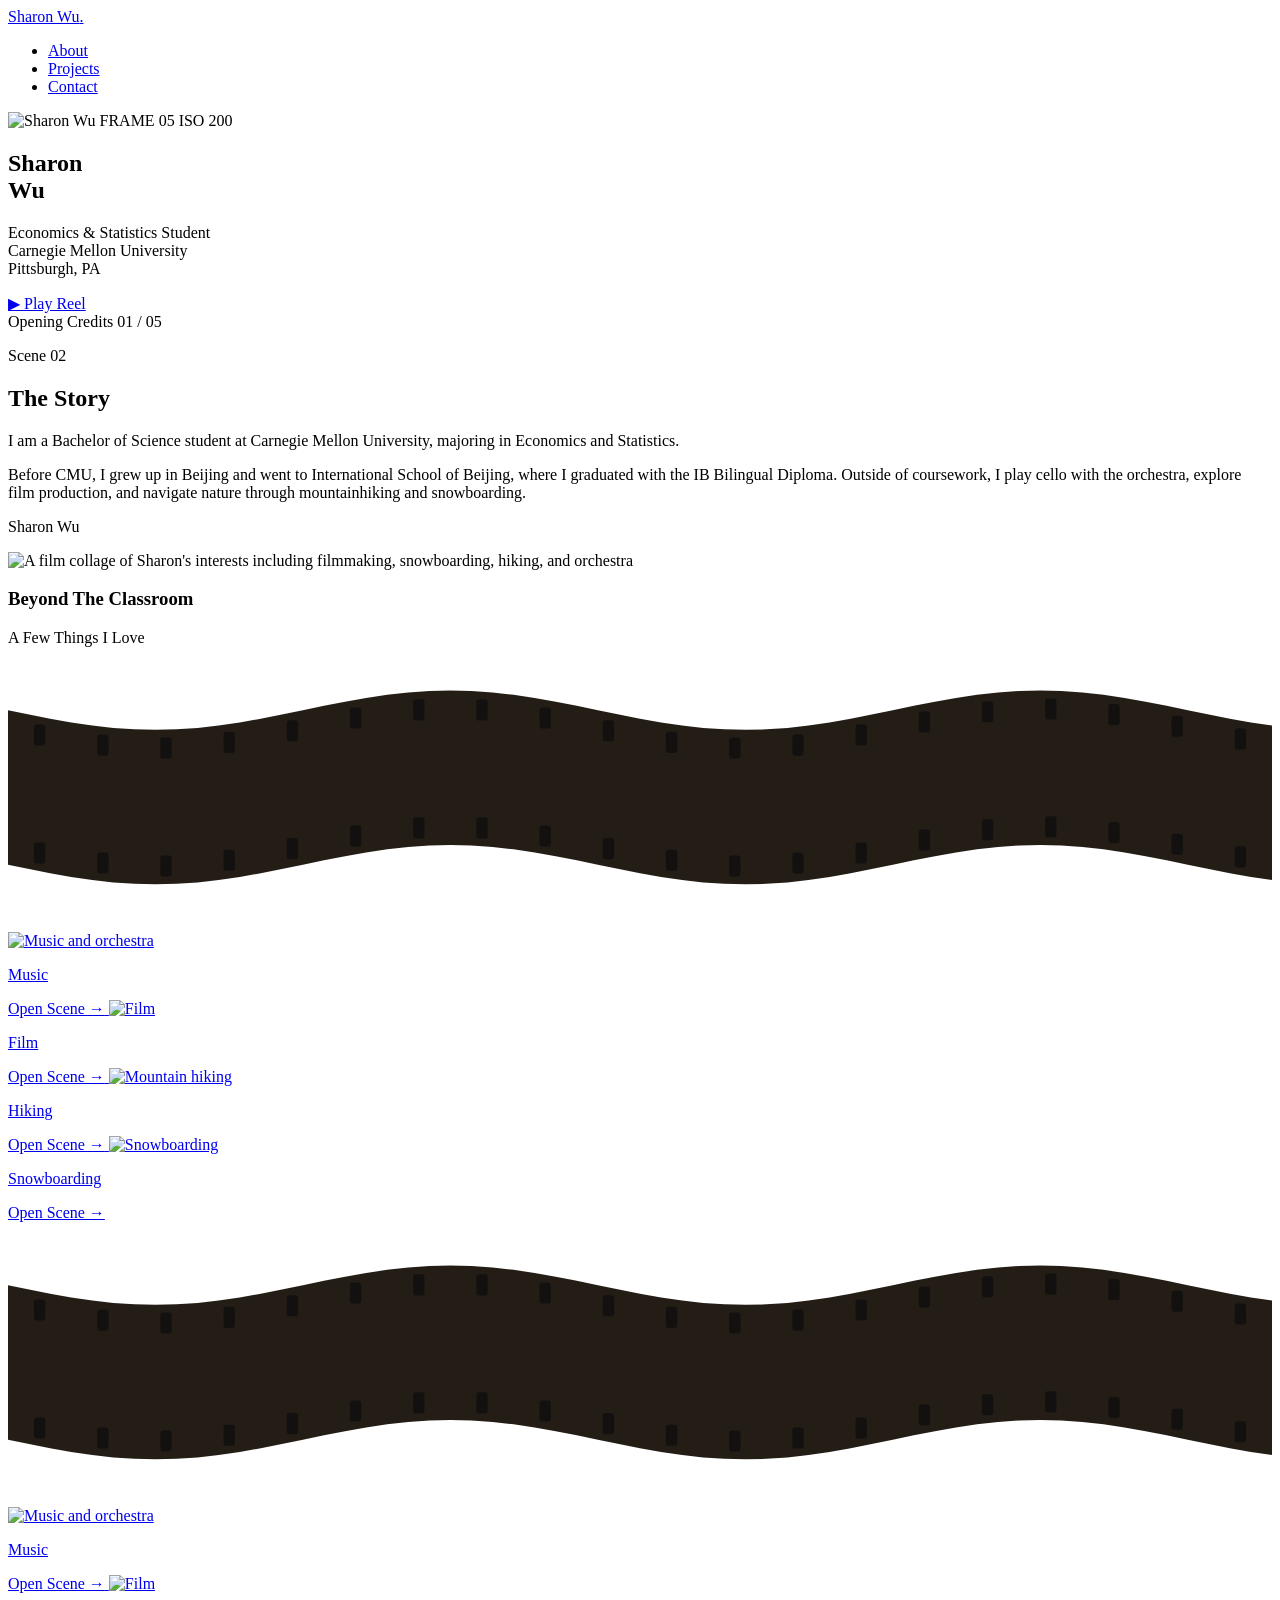
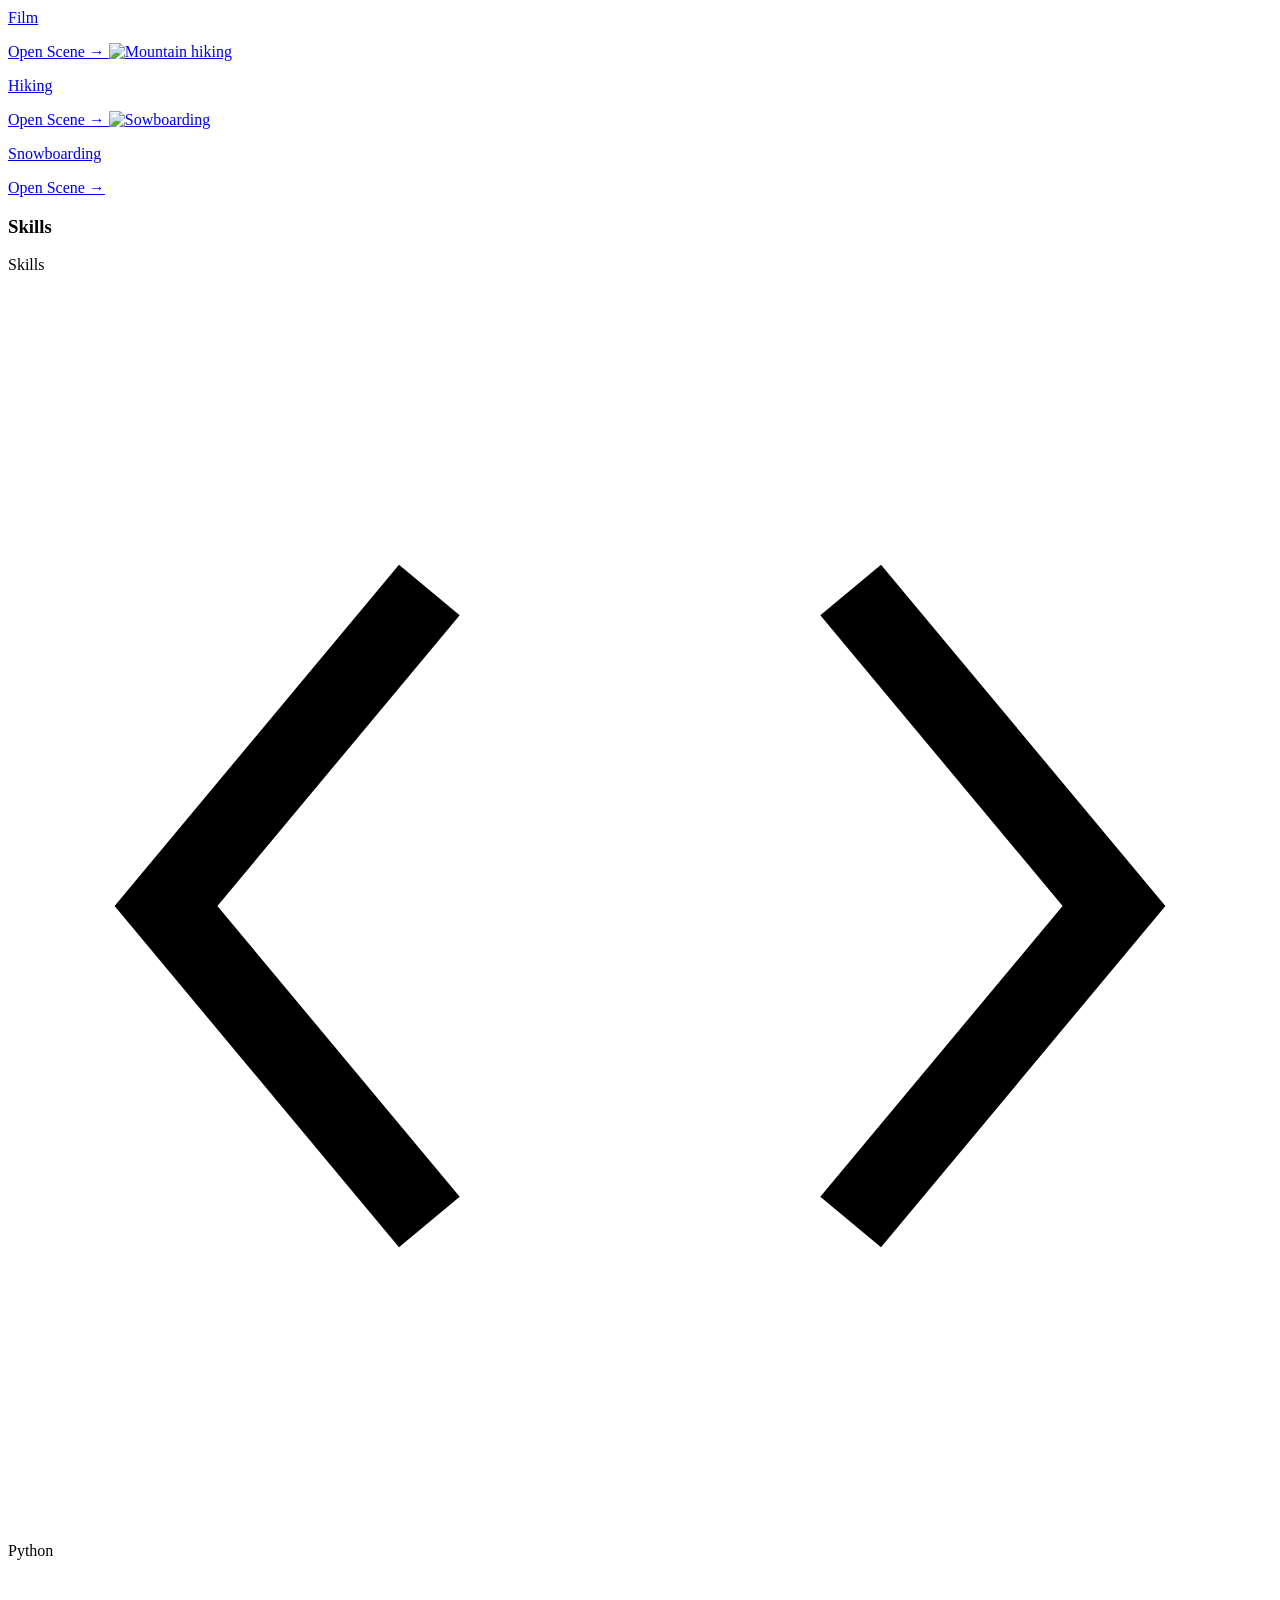
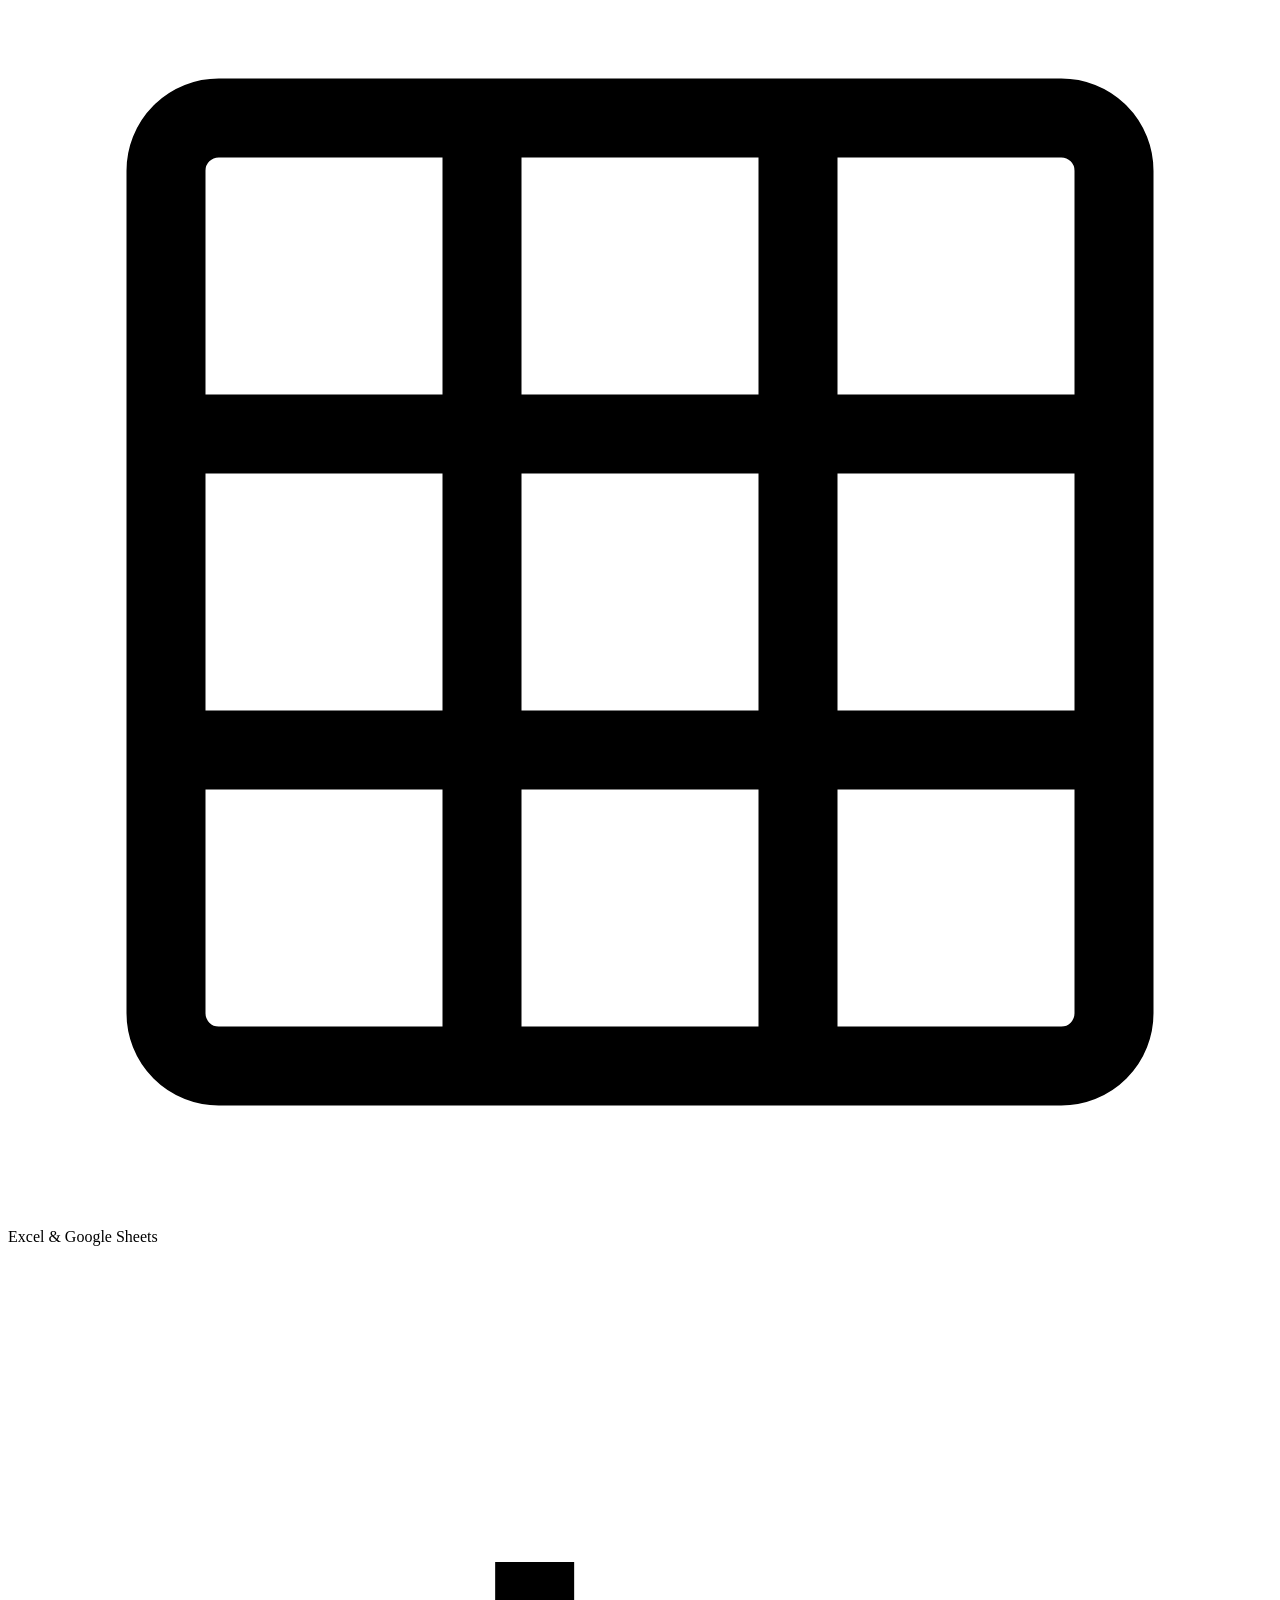
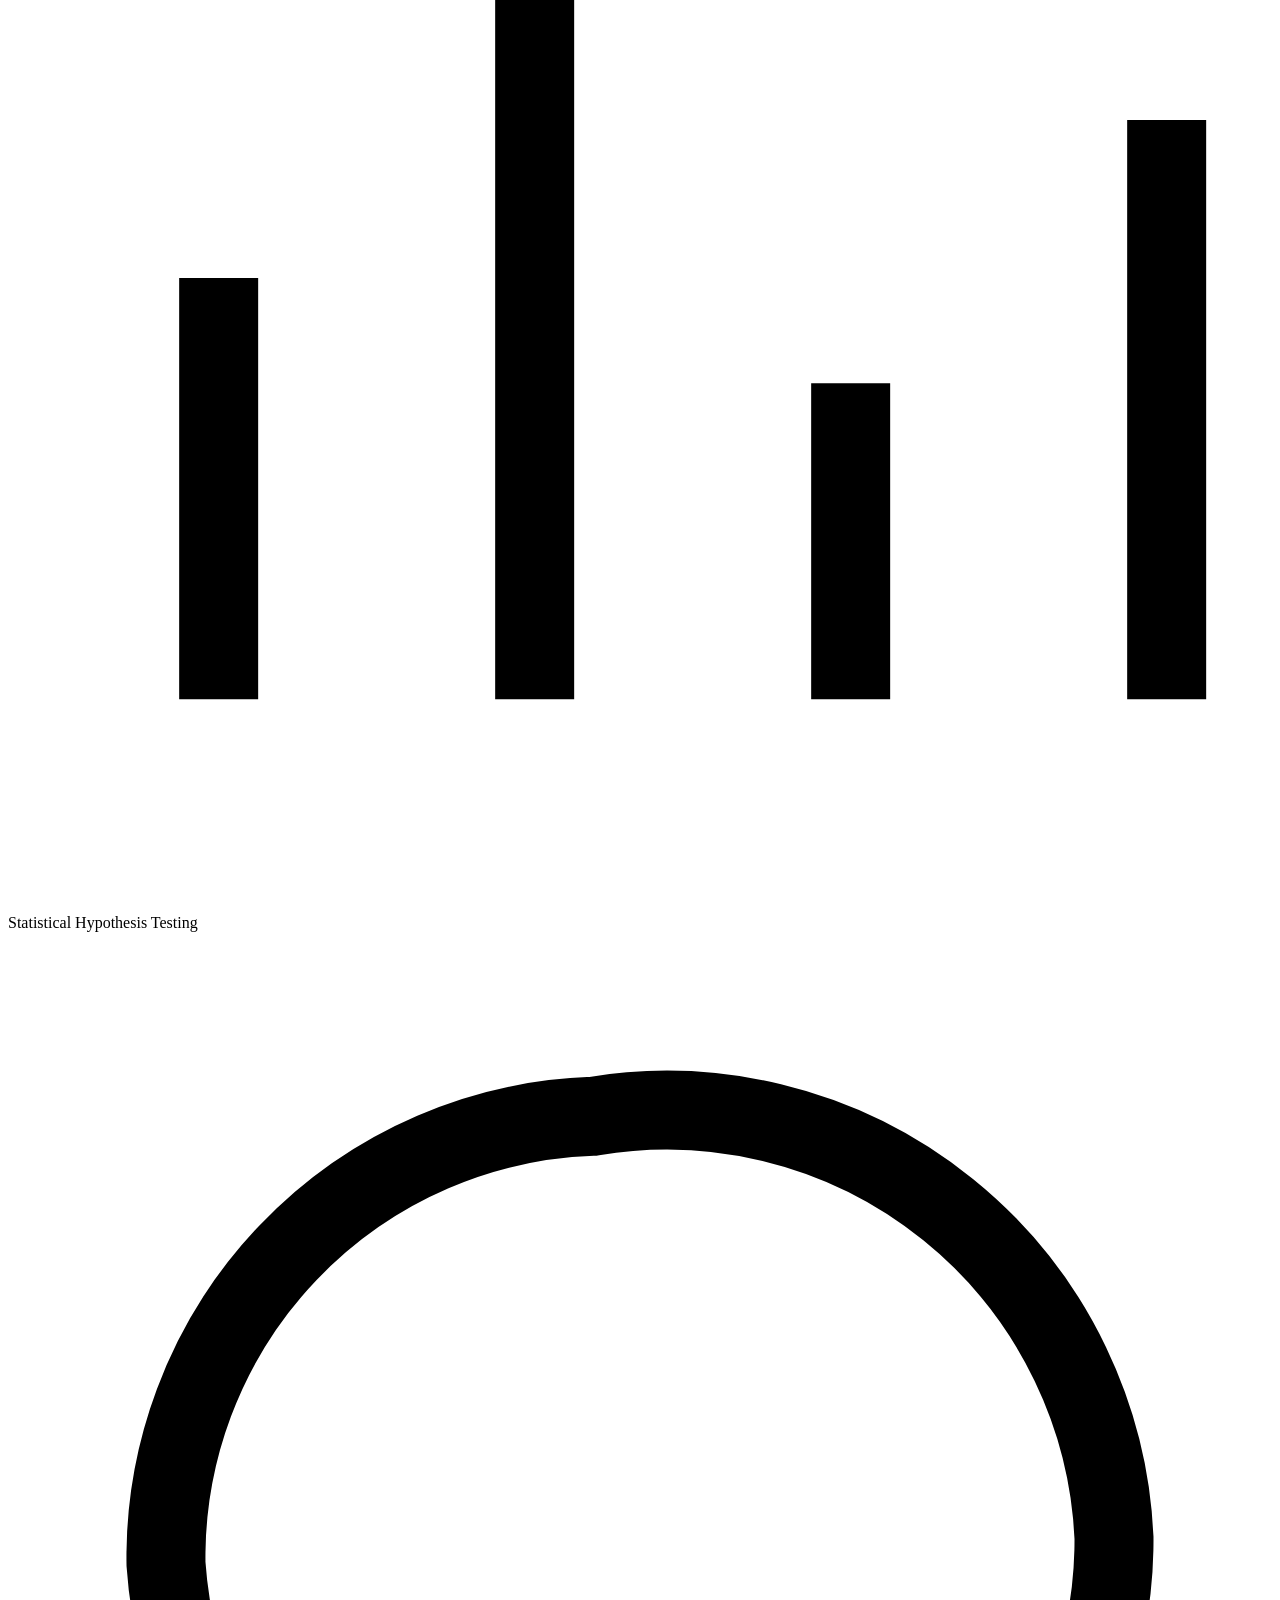
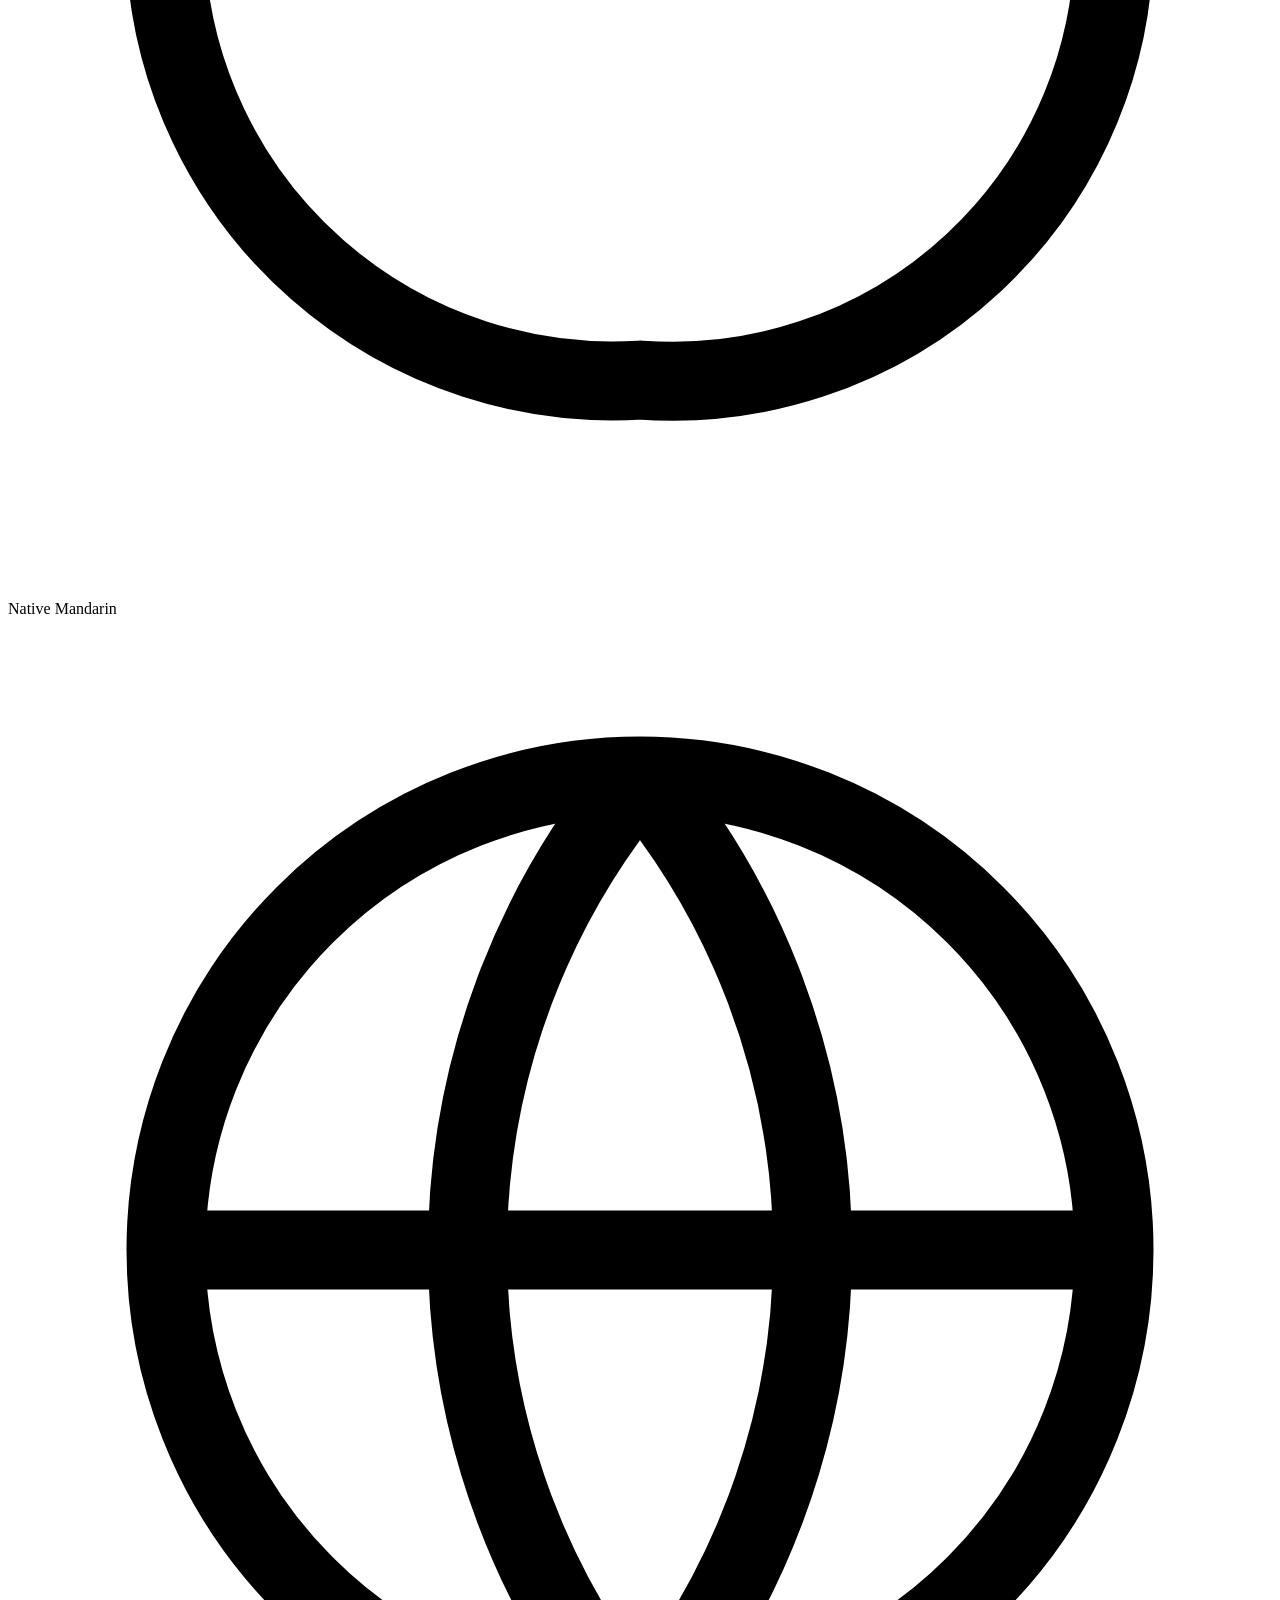
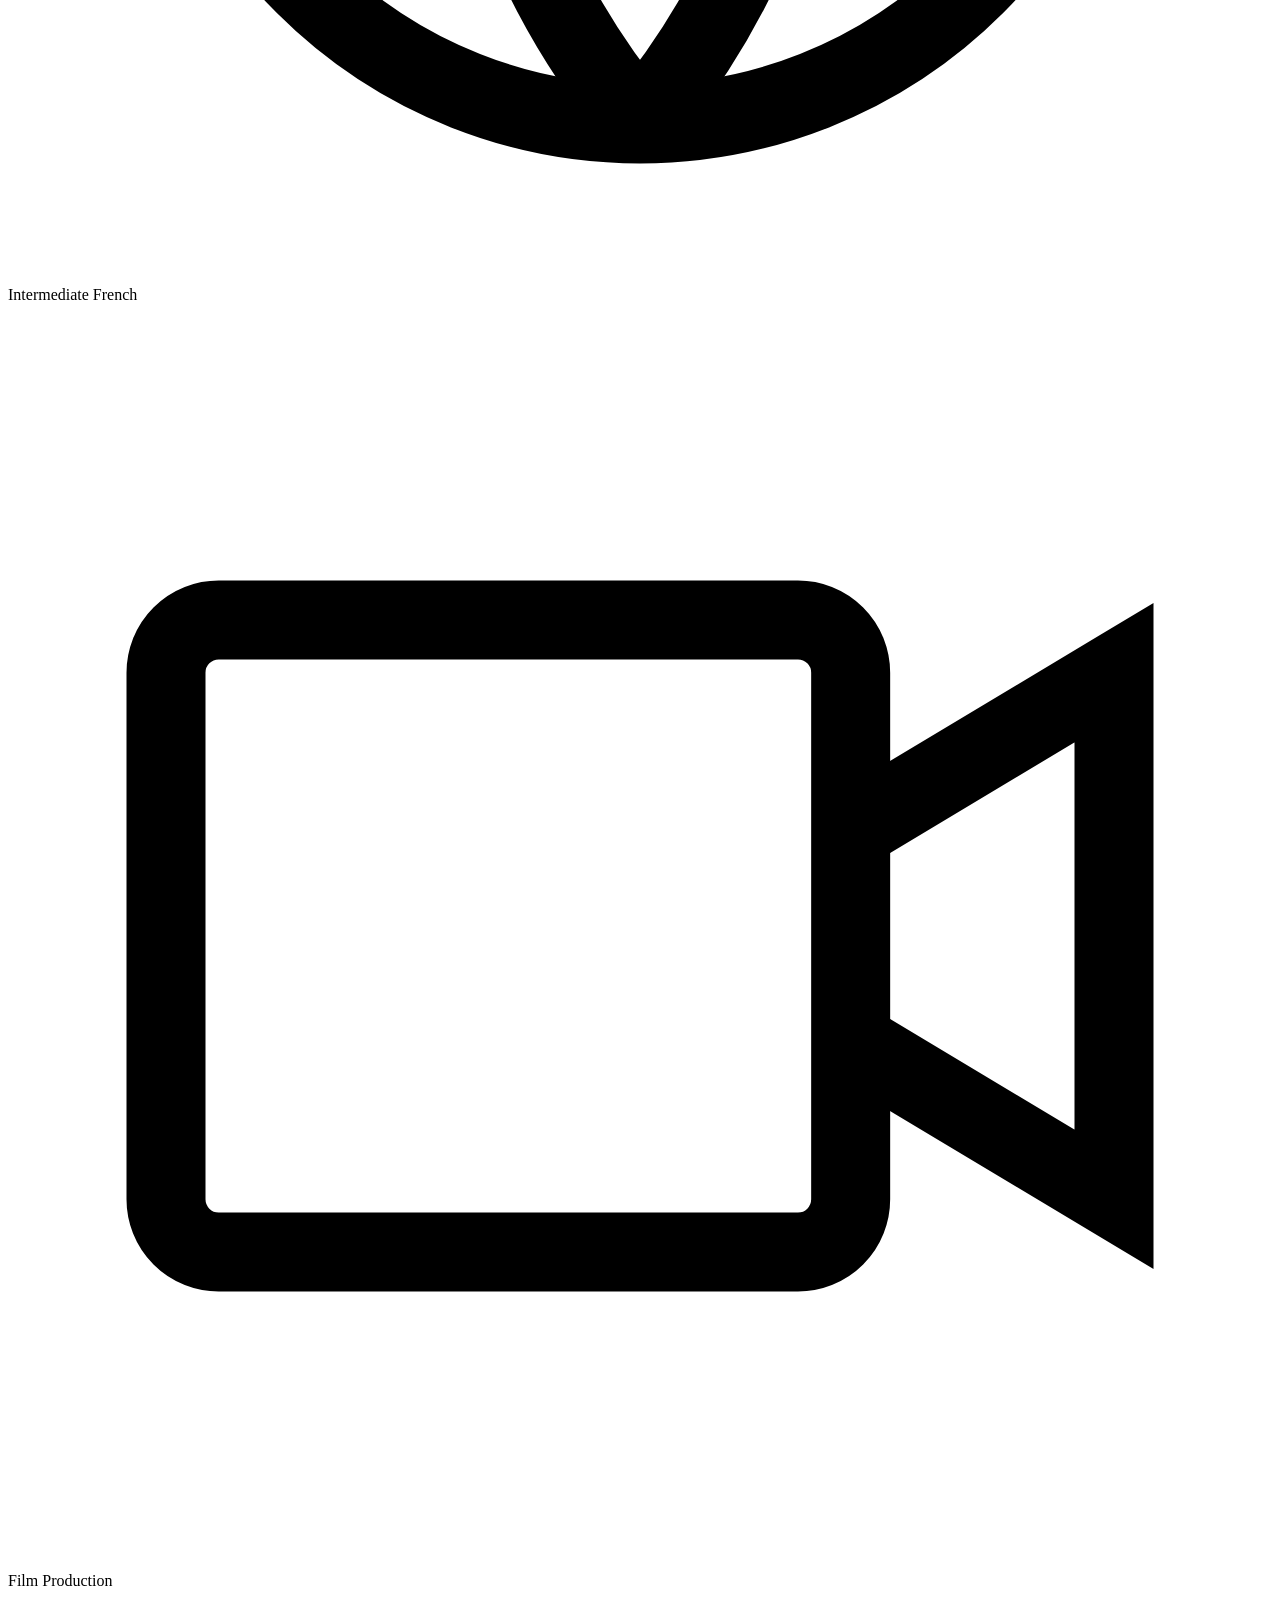
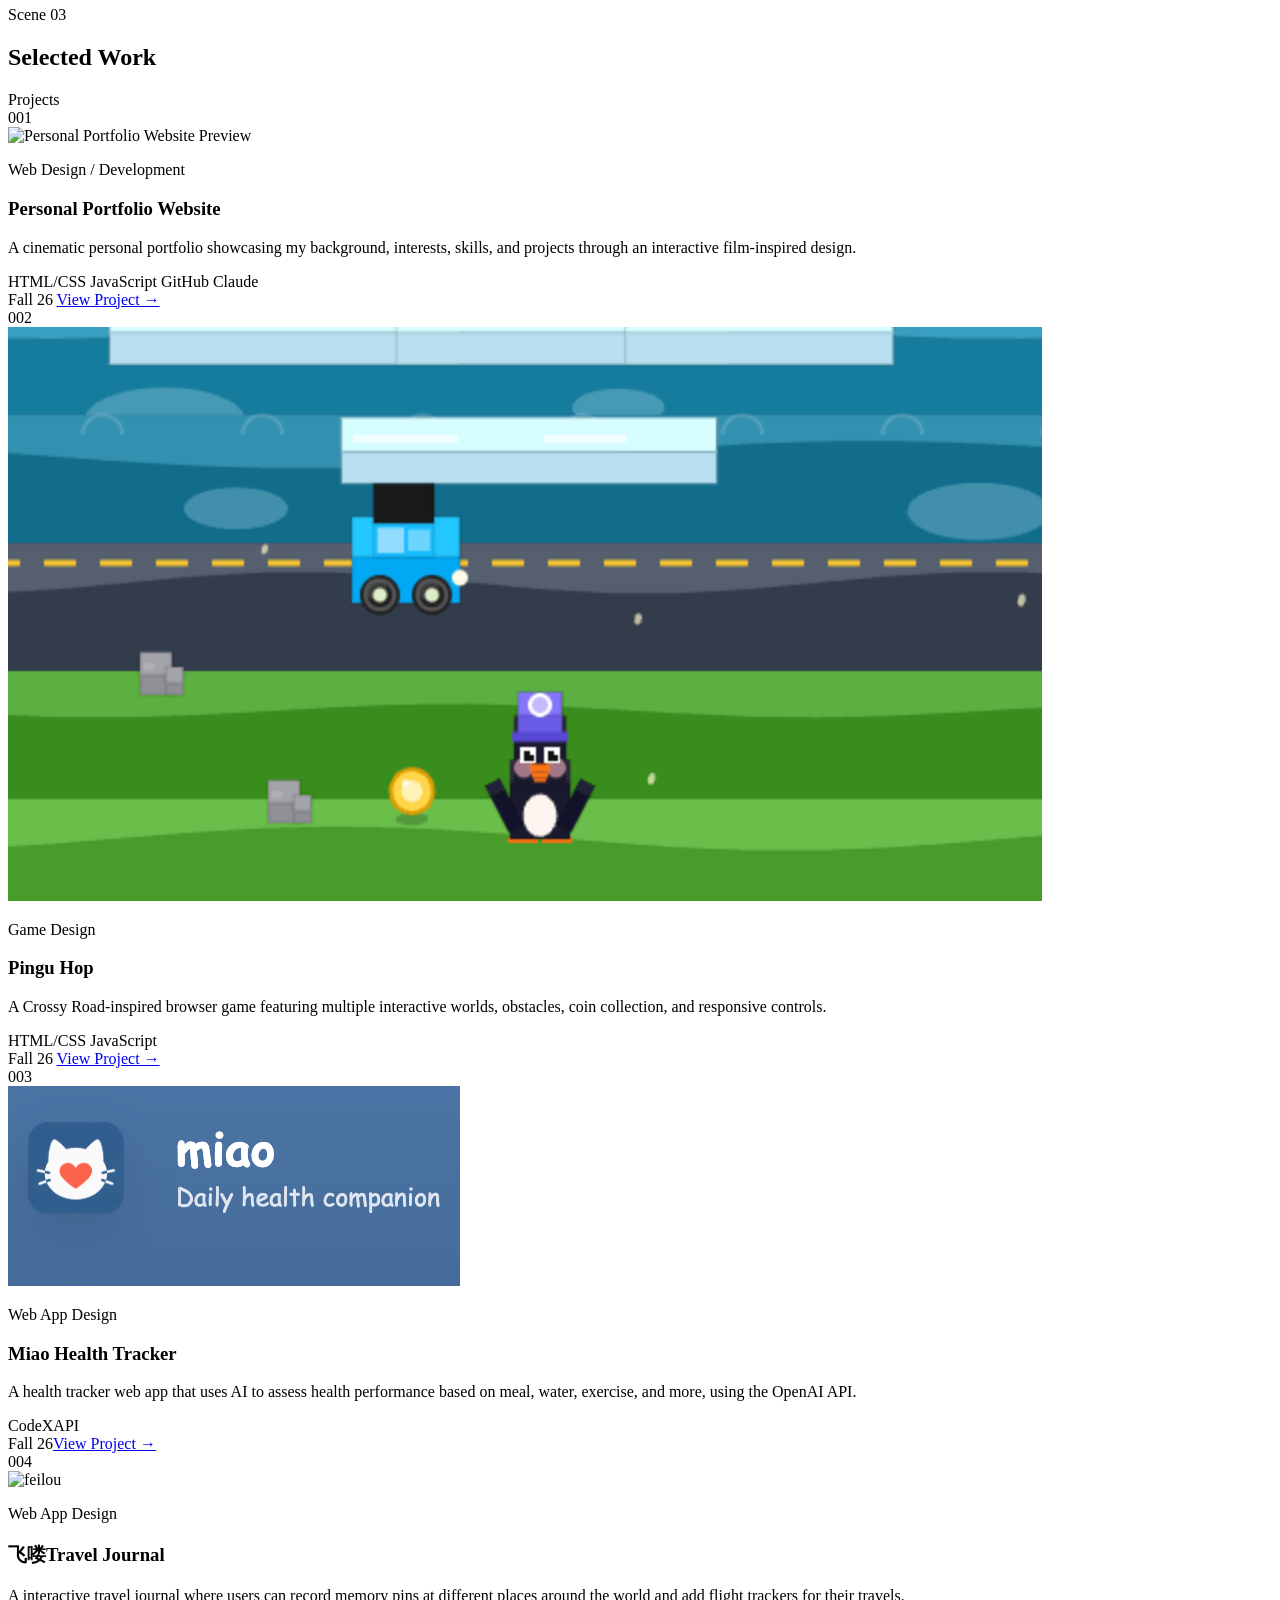
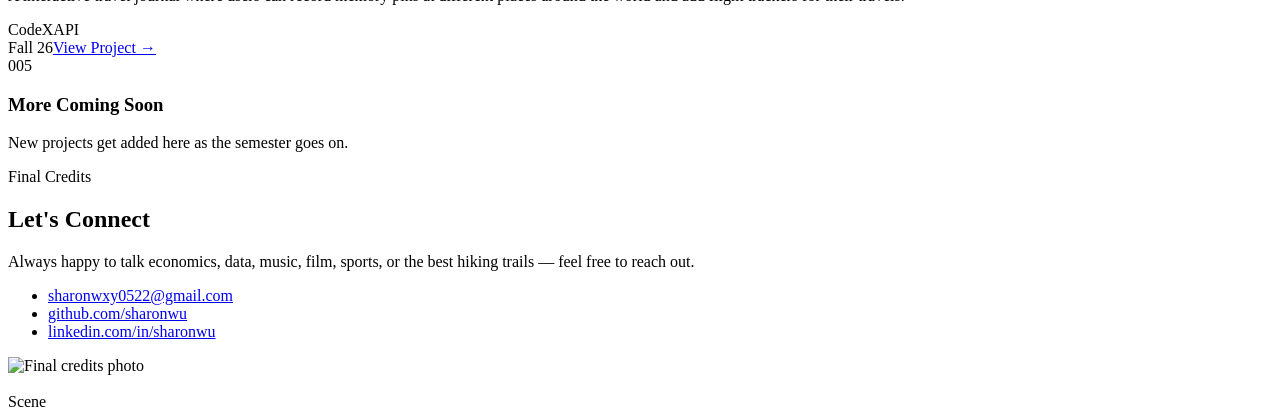
==== commit ccd053e8: "Add new project entry for Travel Journal" ====
--- a/index.html
+++ b/index.html
@@ -270,9 +270,24 @@
             <div class="work-meta"><span>Fall 26</span><a href="https://sharon5u.github.io/Health%20tracker/">View Project →</a></div>
           </div>
         </article>
-
+        
+        <article class="work-row">
+          <span class="work-index">004</span>
+          <div class="work-thumb">
+            <img src="travel journal.png" alt="feilou">
+          </div>
+          <div class="work-info">
+            <p class="work-cat">Web App Design</p>
+            <h3>飞喽Travel Journal</h3>
+            <p>A interactive travel journal where users can record memory pins at different places around the world and add flight trackers for their travels. </p>
+            <div class="work-tags"><span>CodeX</span><span>API</span></div>
+            <div class="work-meta"><span>Fall 26</span><a href="https://feilou.onrender.com/">View Project →</a></div>
+          </div>
+        </article>
+
+        
         <article class="work-row work-row--placeholder">
-          <span class="work-index">004</span>
+          <span class="work-index">005</span>
           <div class="work-info">
             <h3>More Coming Soon</h3>
             <p>New projects get added here as the semester goes on.</p>
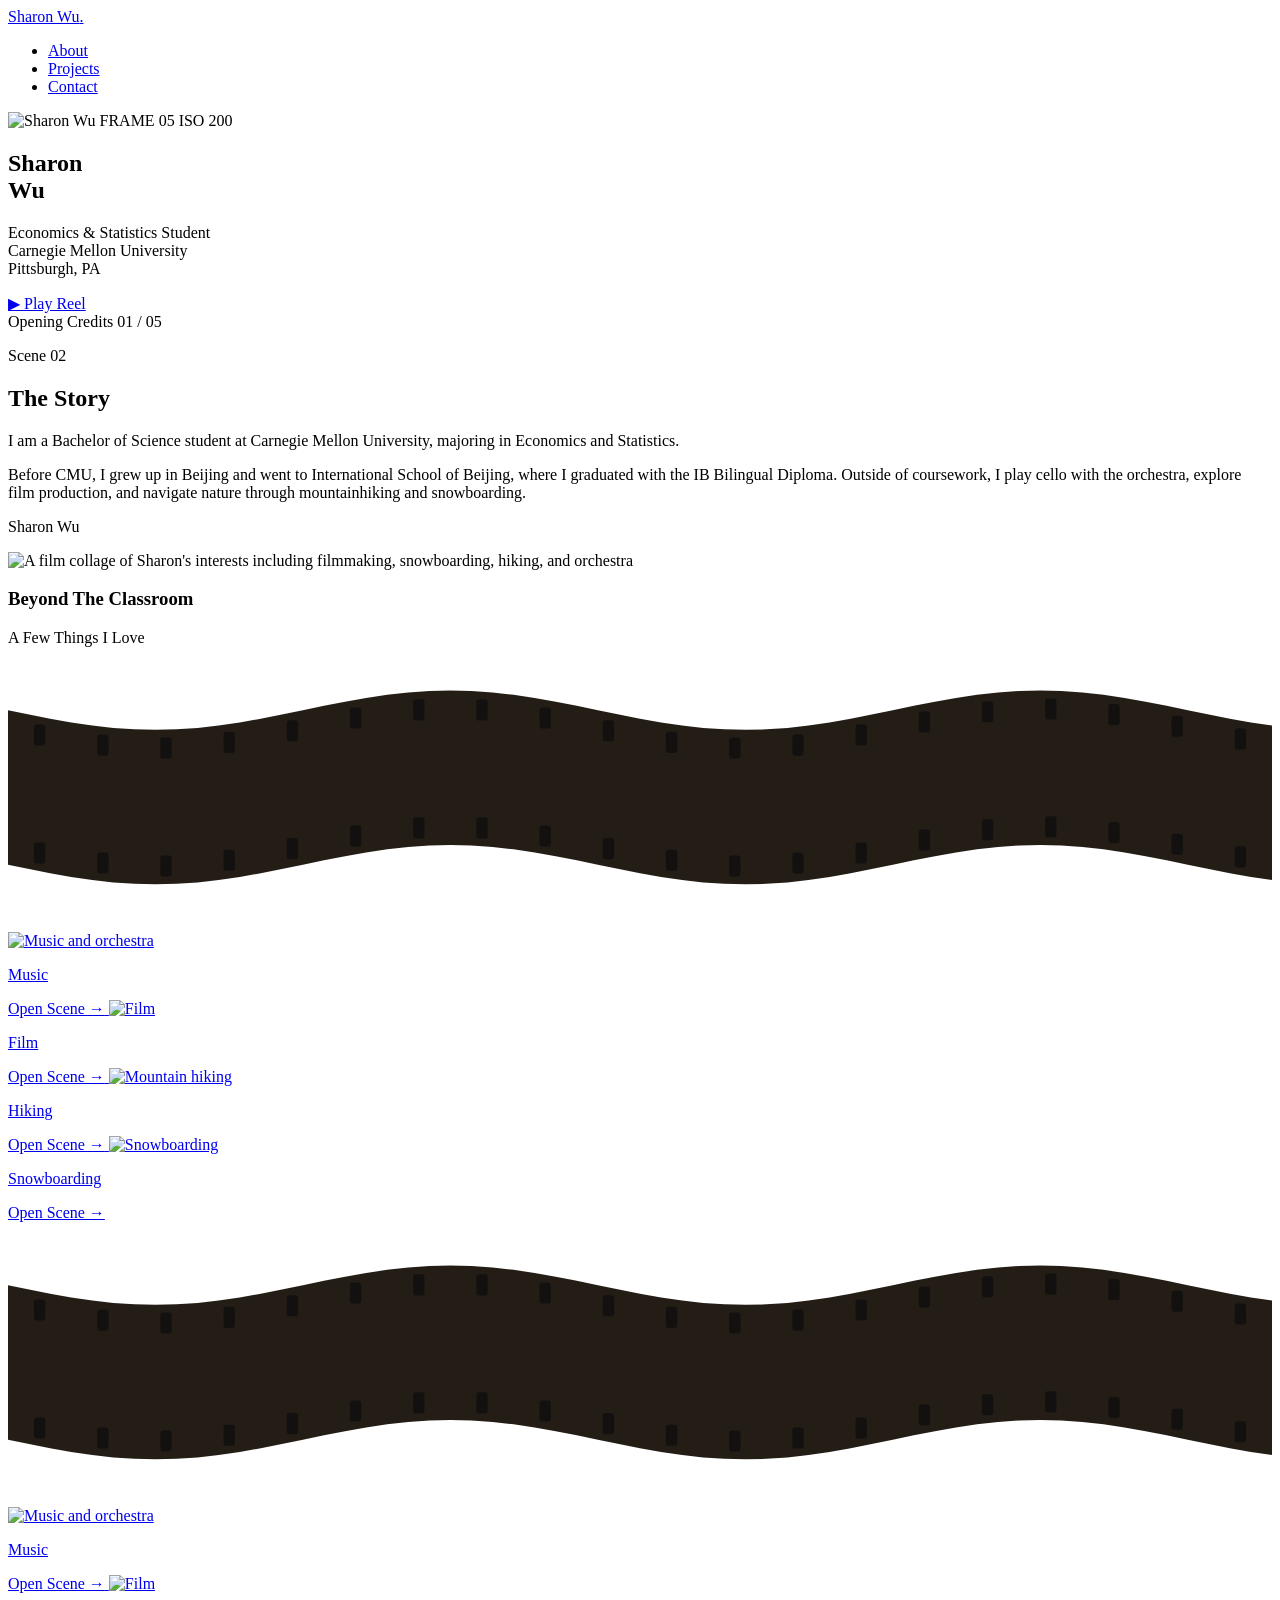
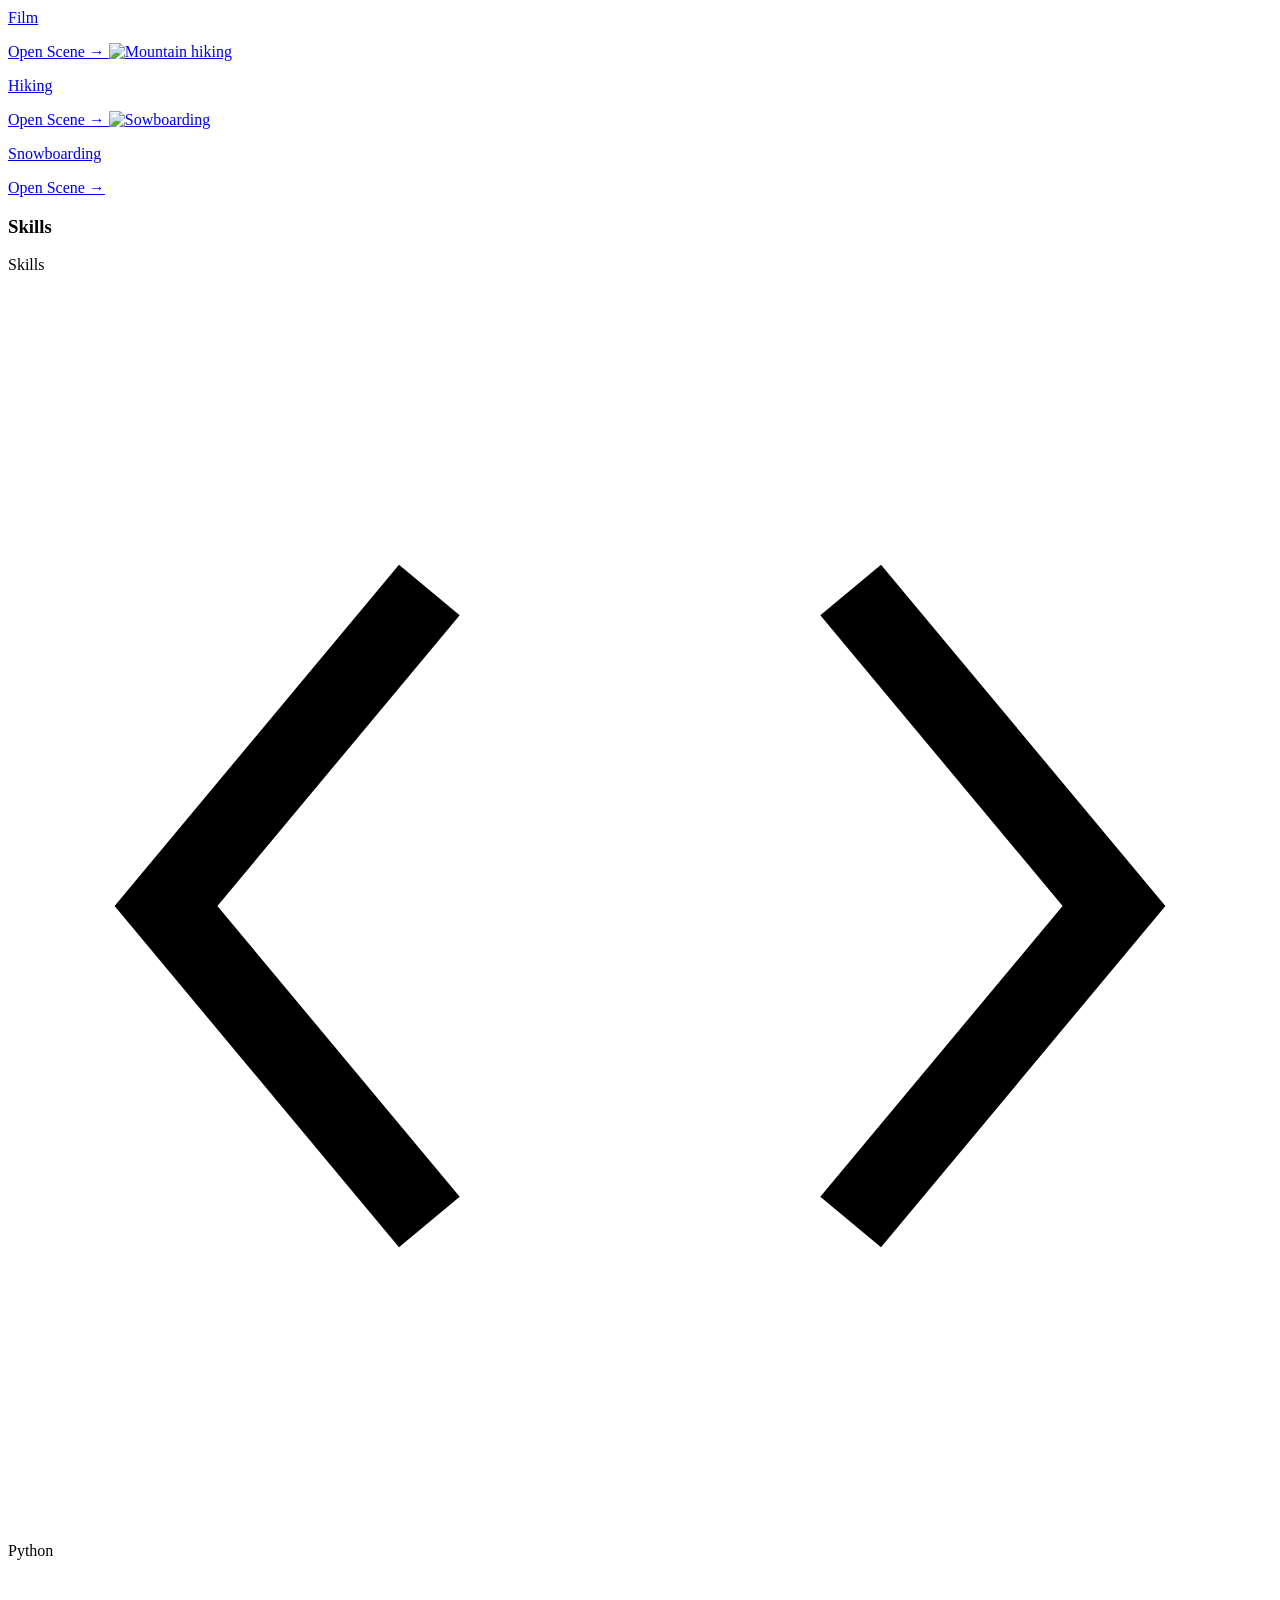
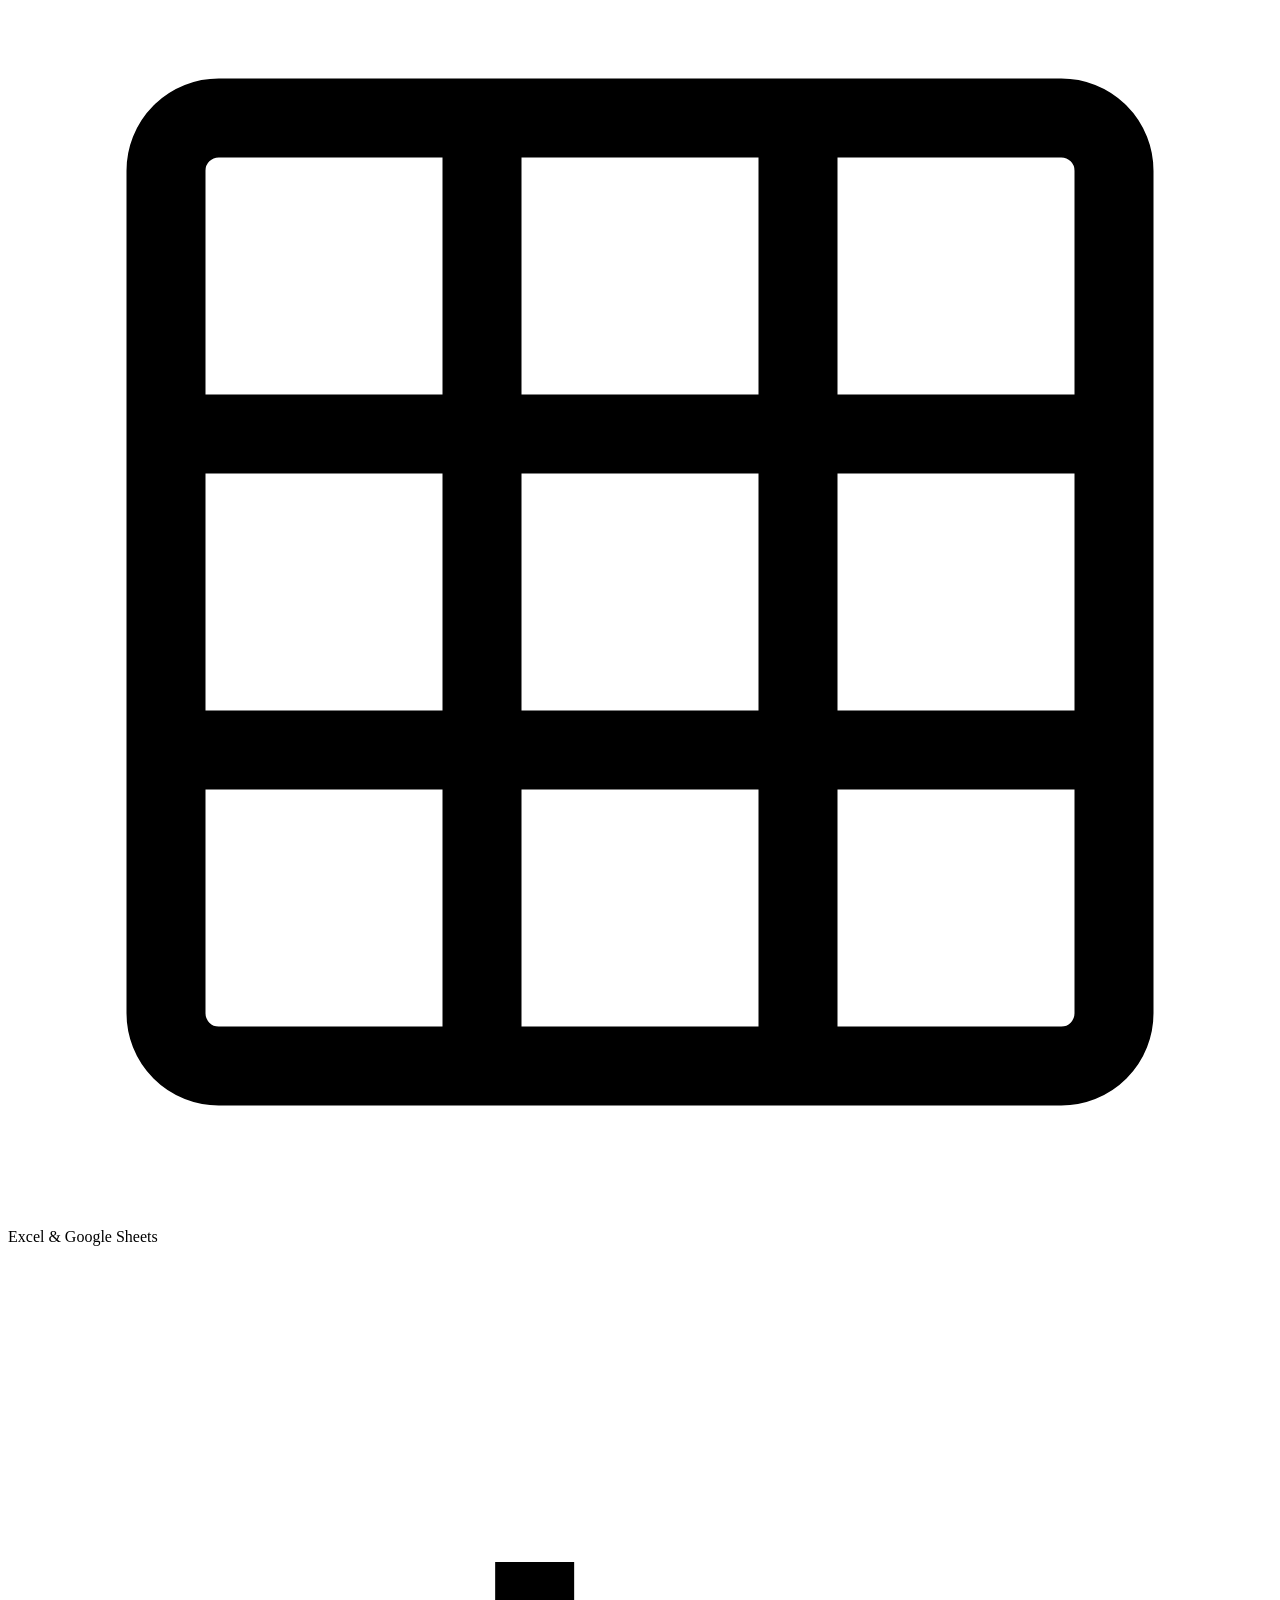
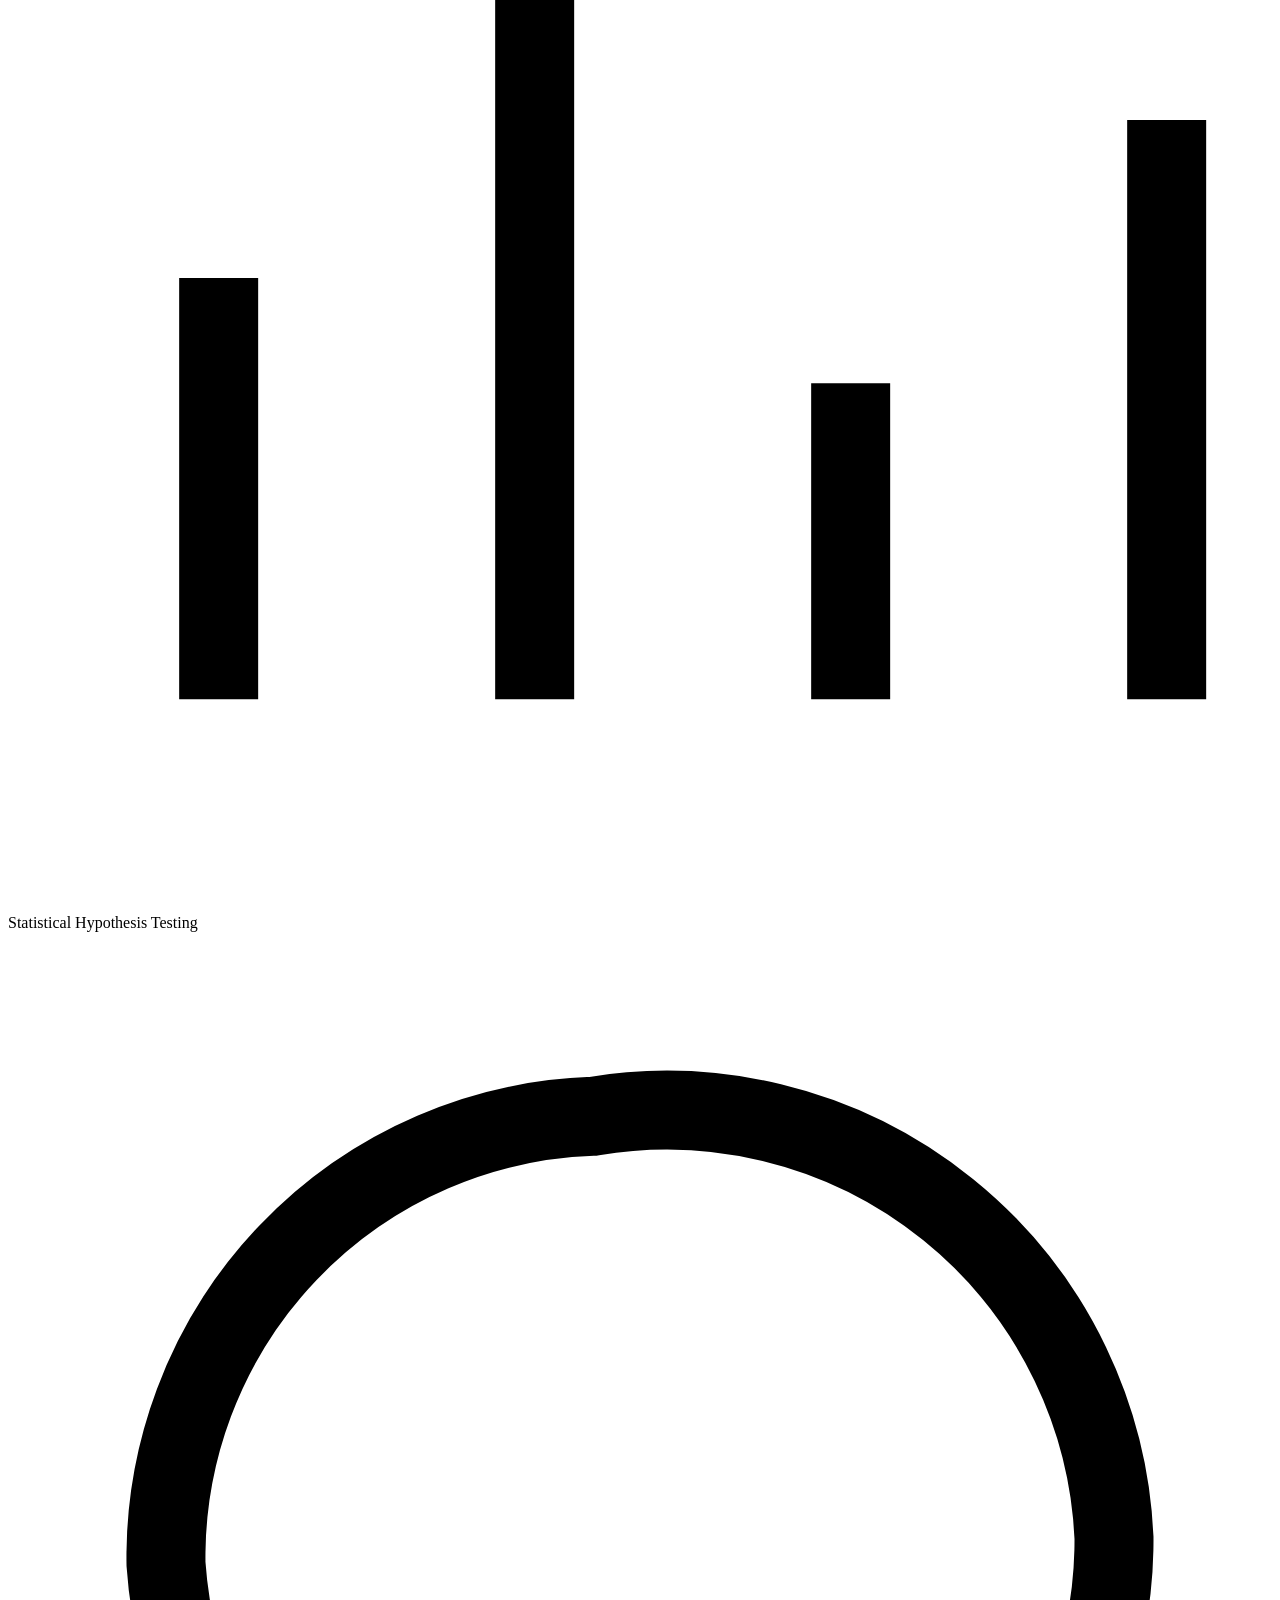
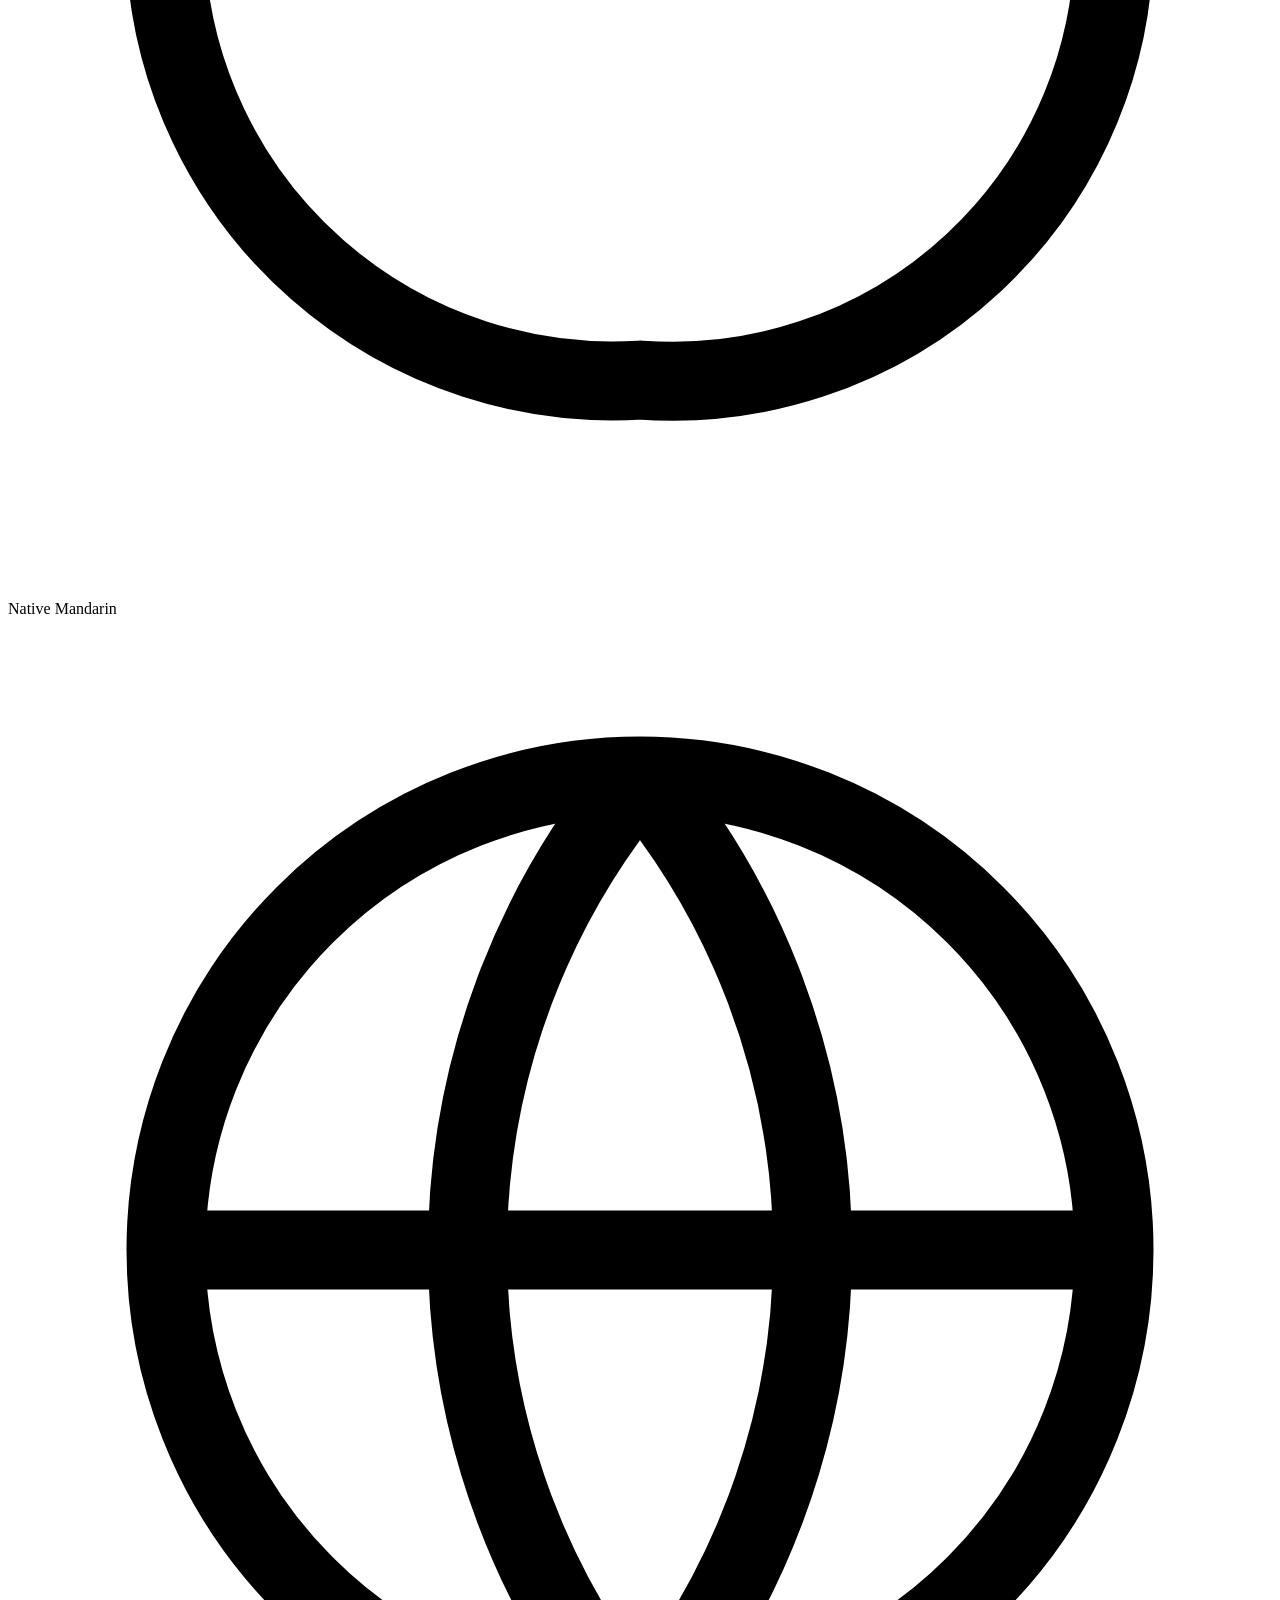
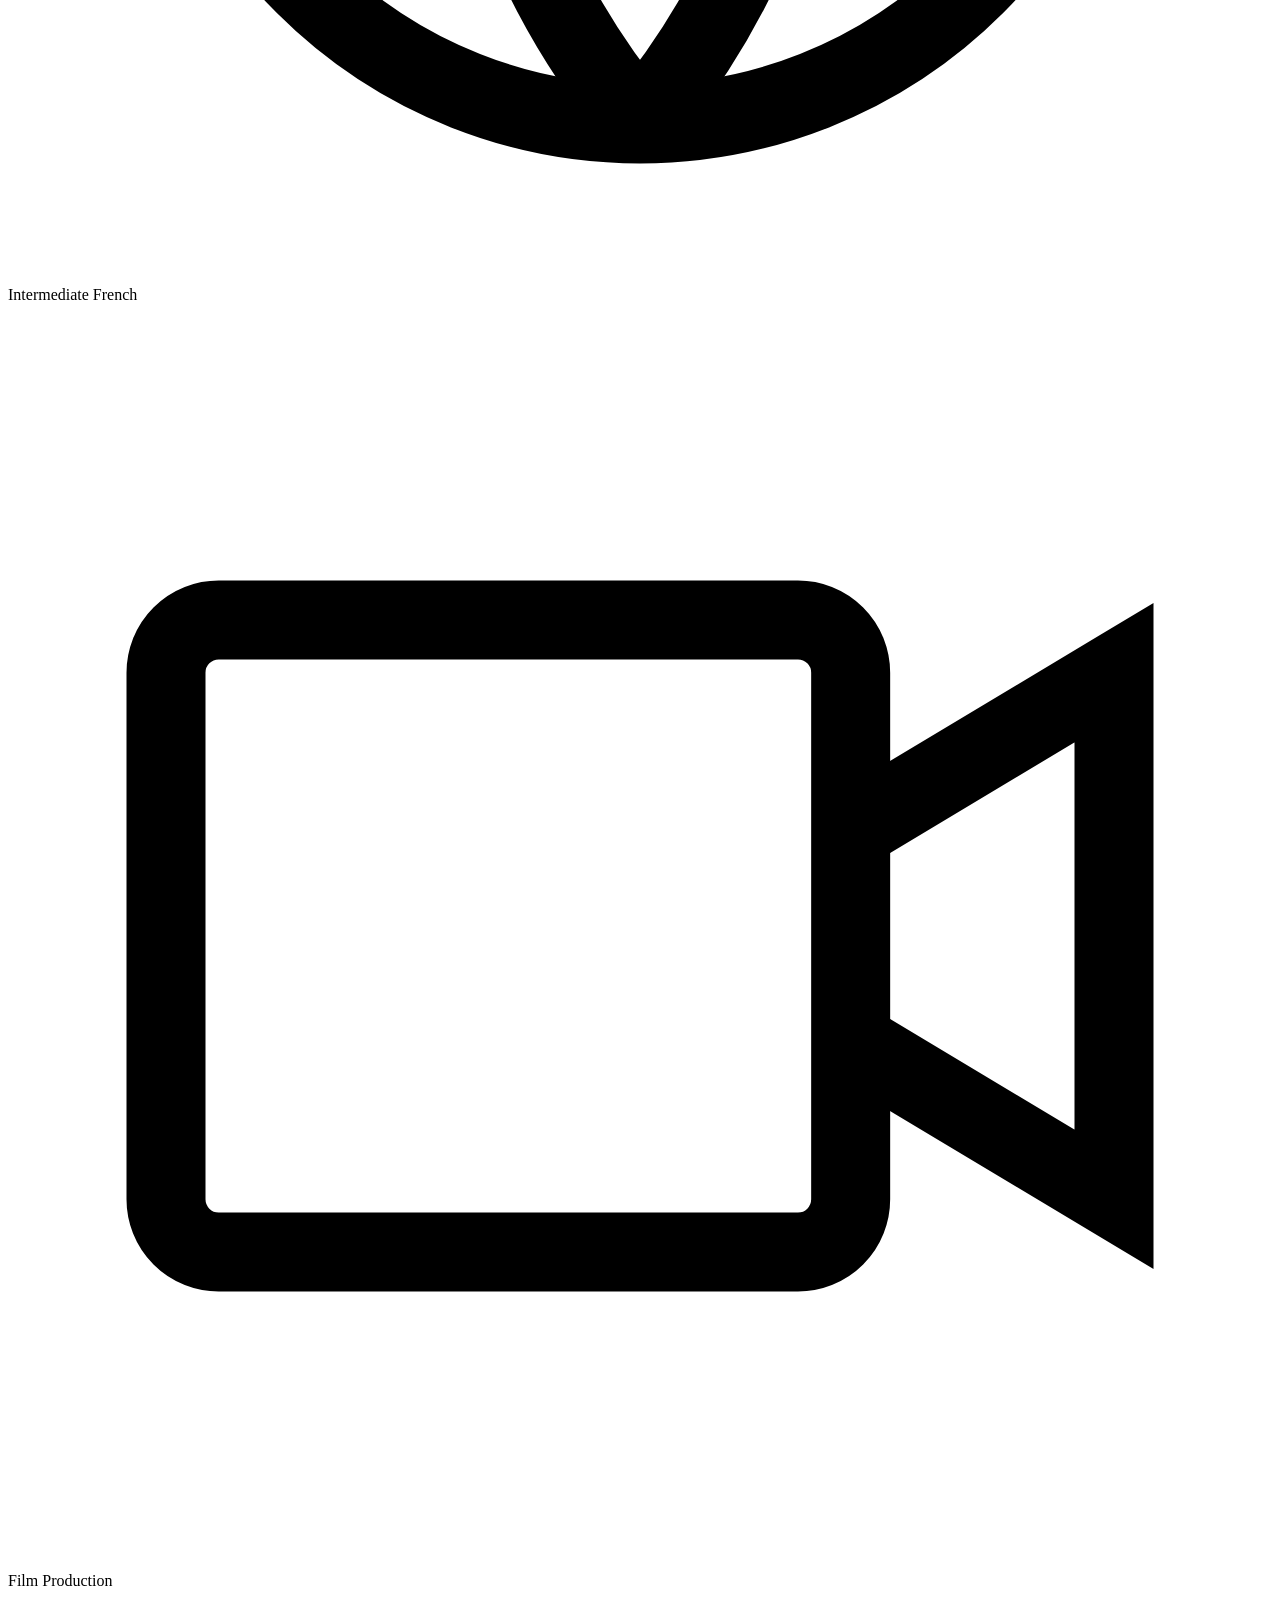
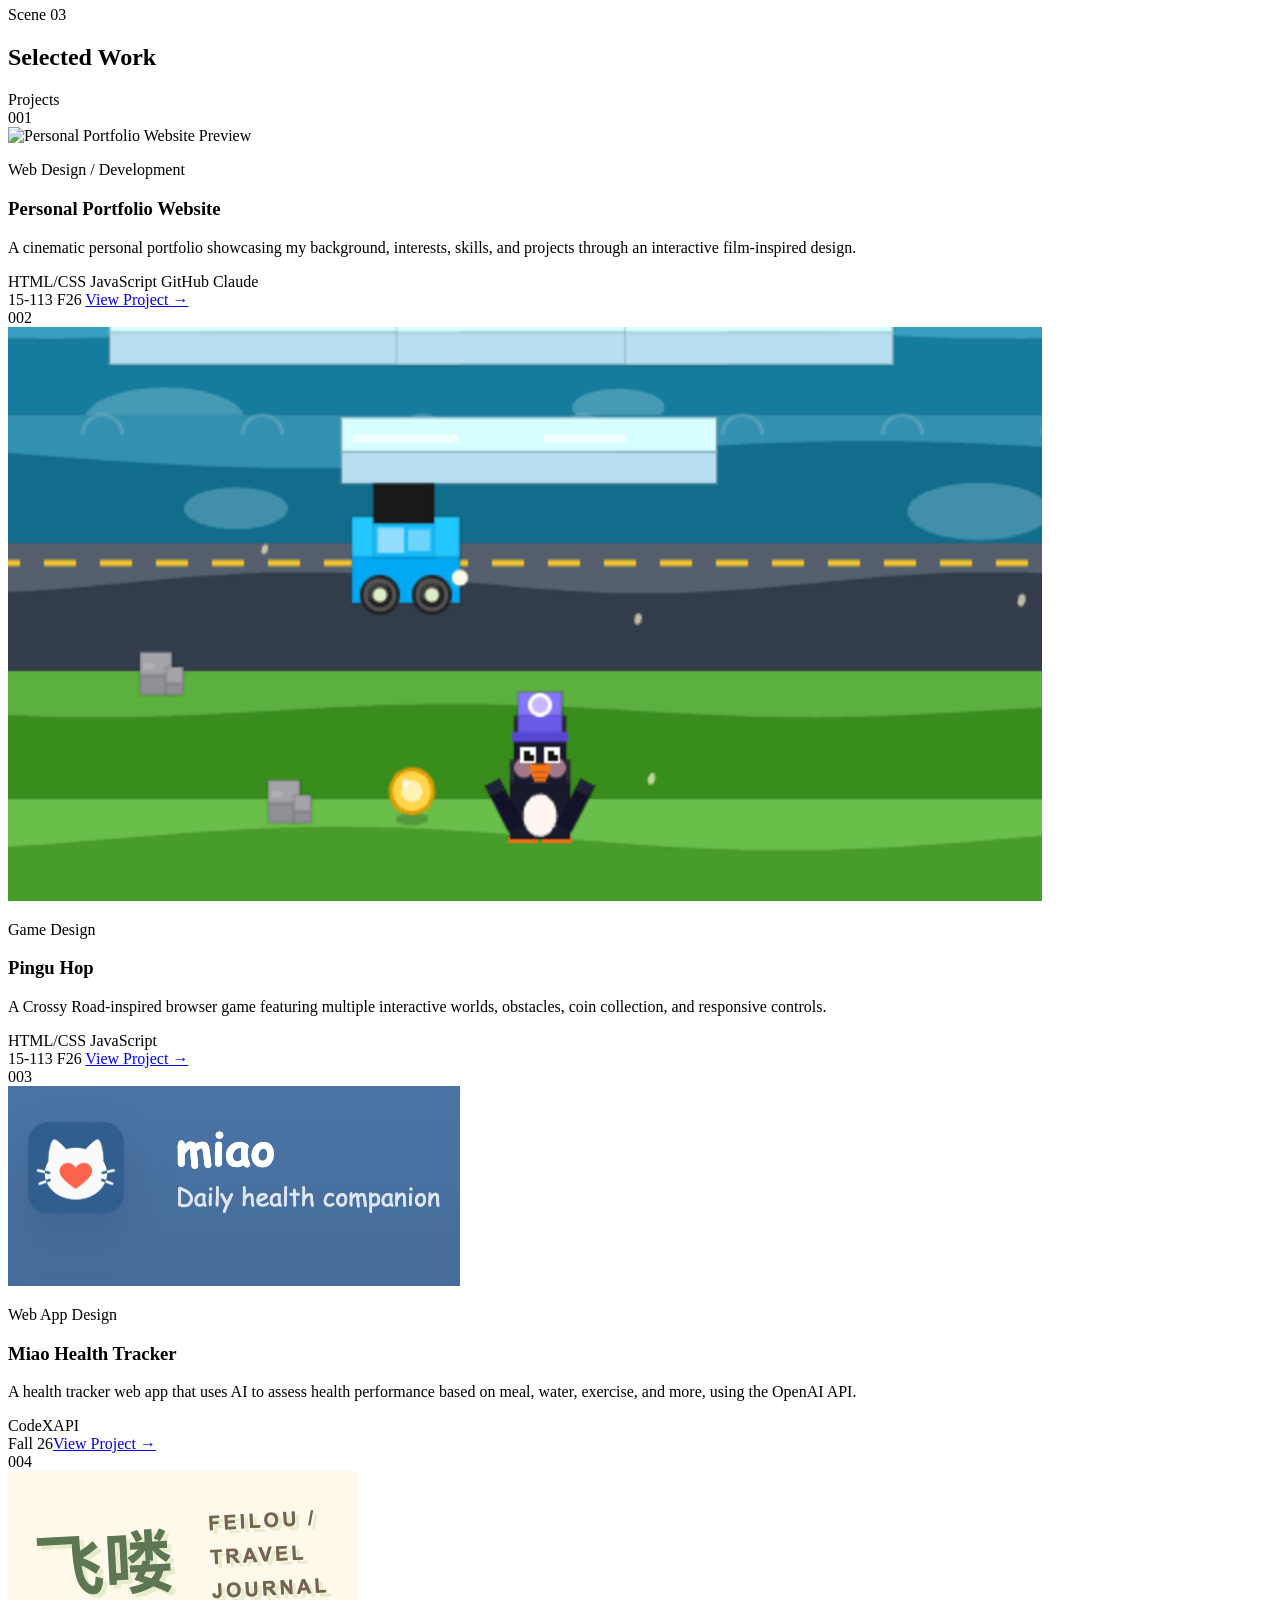
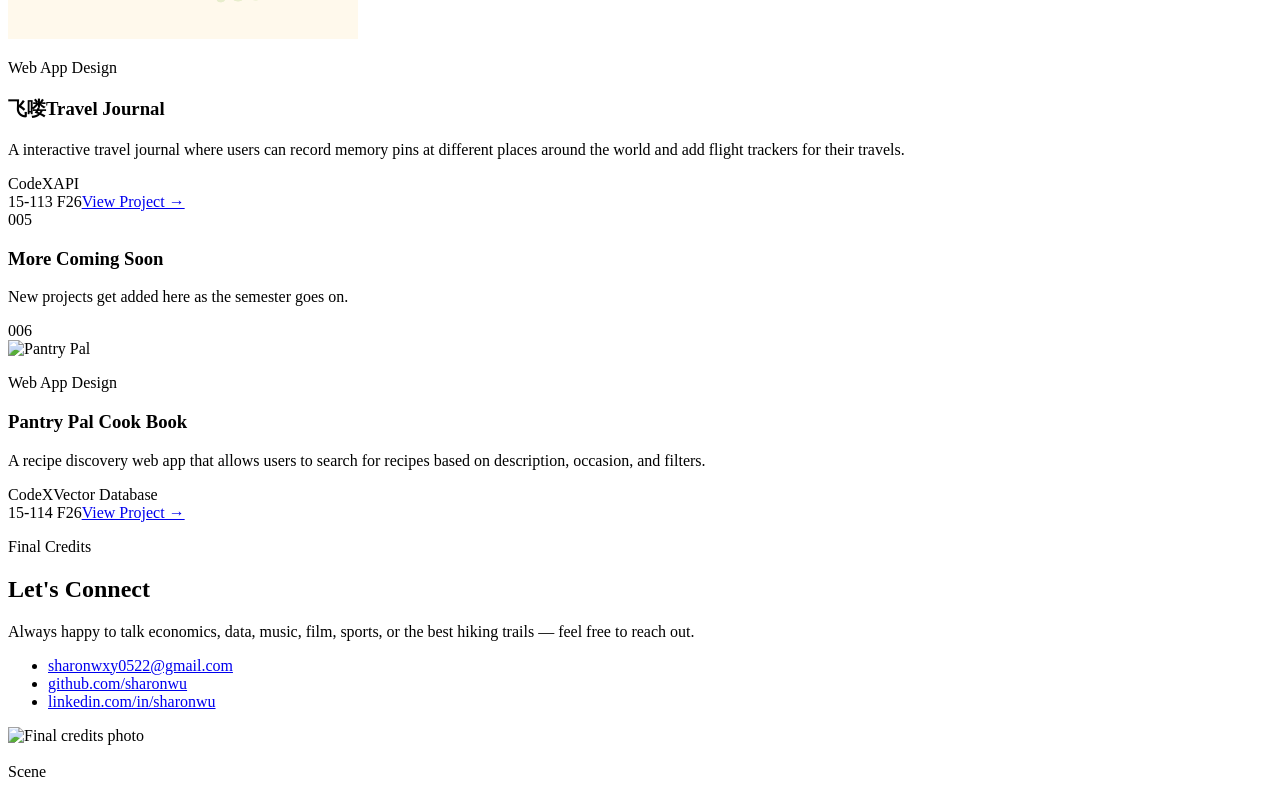
==== commit 1140782f: "Update course identifiers in work meta sections" ====
--- a/index.html
+++ b/index.html
@@ -211,7 +211,7 @@
       <span>Claude</span>
     </div>
     <div class="work-meta">
-      <span>Fall 26</span>
+      <span>15-113 F26</span>
       <a
         href="https://sharon5u.github.io"
         target="_blank"
@@ -245,7 +245,7 @@
     </div>
 
     <div class="work-meta">
-      <span>Fall 26</span>
+      <span>15-113 F26</span>
       <a
         href="https://sharon5u.github.io/crossy-road/"
         target="_blank"
@@ -281,7 +281,7 @@
             <h3>飞喽Travel Journal</h3>
             <p>A interactive travel journal where users can record memory pins at different places around the world and add flight trackers for their travels. </p>
             <div class="work-tags"><span>CodeX</span><span>API</span></div>
-            <div class="work-meta"><span>Fall 26</span><a href="https://feilou.onrender.com/">View Project →</a></div>
+            <div class="work-meta"><span>15-113 F26</span><a href="https://feilou.onrender.com/">View Project →</a></div>
           </div>
         </article>
 
@@ -297,6 +297,20 @@
       </div>
     </div>
   </section>
+
+          <article class="work-row">
+          <span class="work-index">006</span>
+          <div class="work-thumb">
+            <img src="Pantry Pal.png" alt="Pantry Pal">
+          </div>
+          <div class="work-info">
+            <p class="work-cat">Web App Design</p>
+            <h3>Pantry Pal Cook Book</h3>
+            <p>A recipe discovery web app that allows users to search for recipes based on description, occasion, and filters. </p>
+            <div class="work-tags"><span>CodeX</span><span>Vector Database</span></div>
+            <div class="work-meta"><span>15-114 F26</span><a href="https://sharon5u.github.io/Health%20tracker/">View Project →</a></div>
+          </div>
+        </article>
 
   <section id="contact" class="scene scene--credits">
     <div class="wrap scene-split">
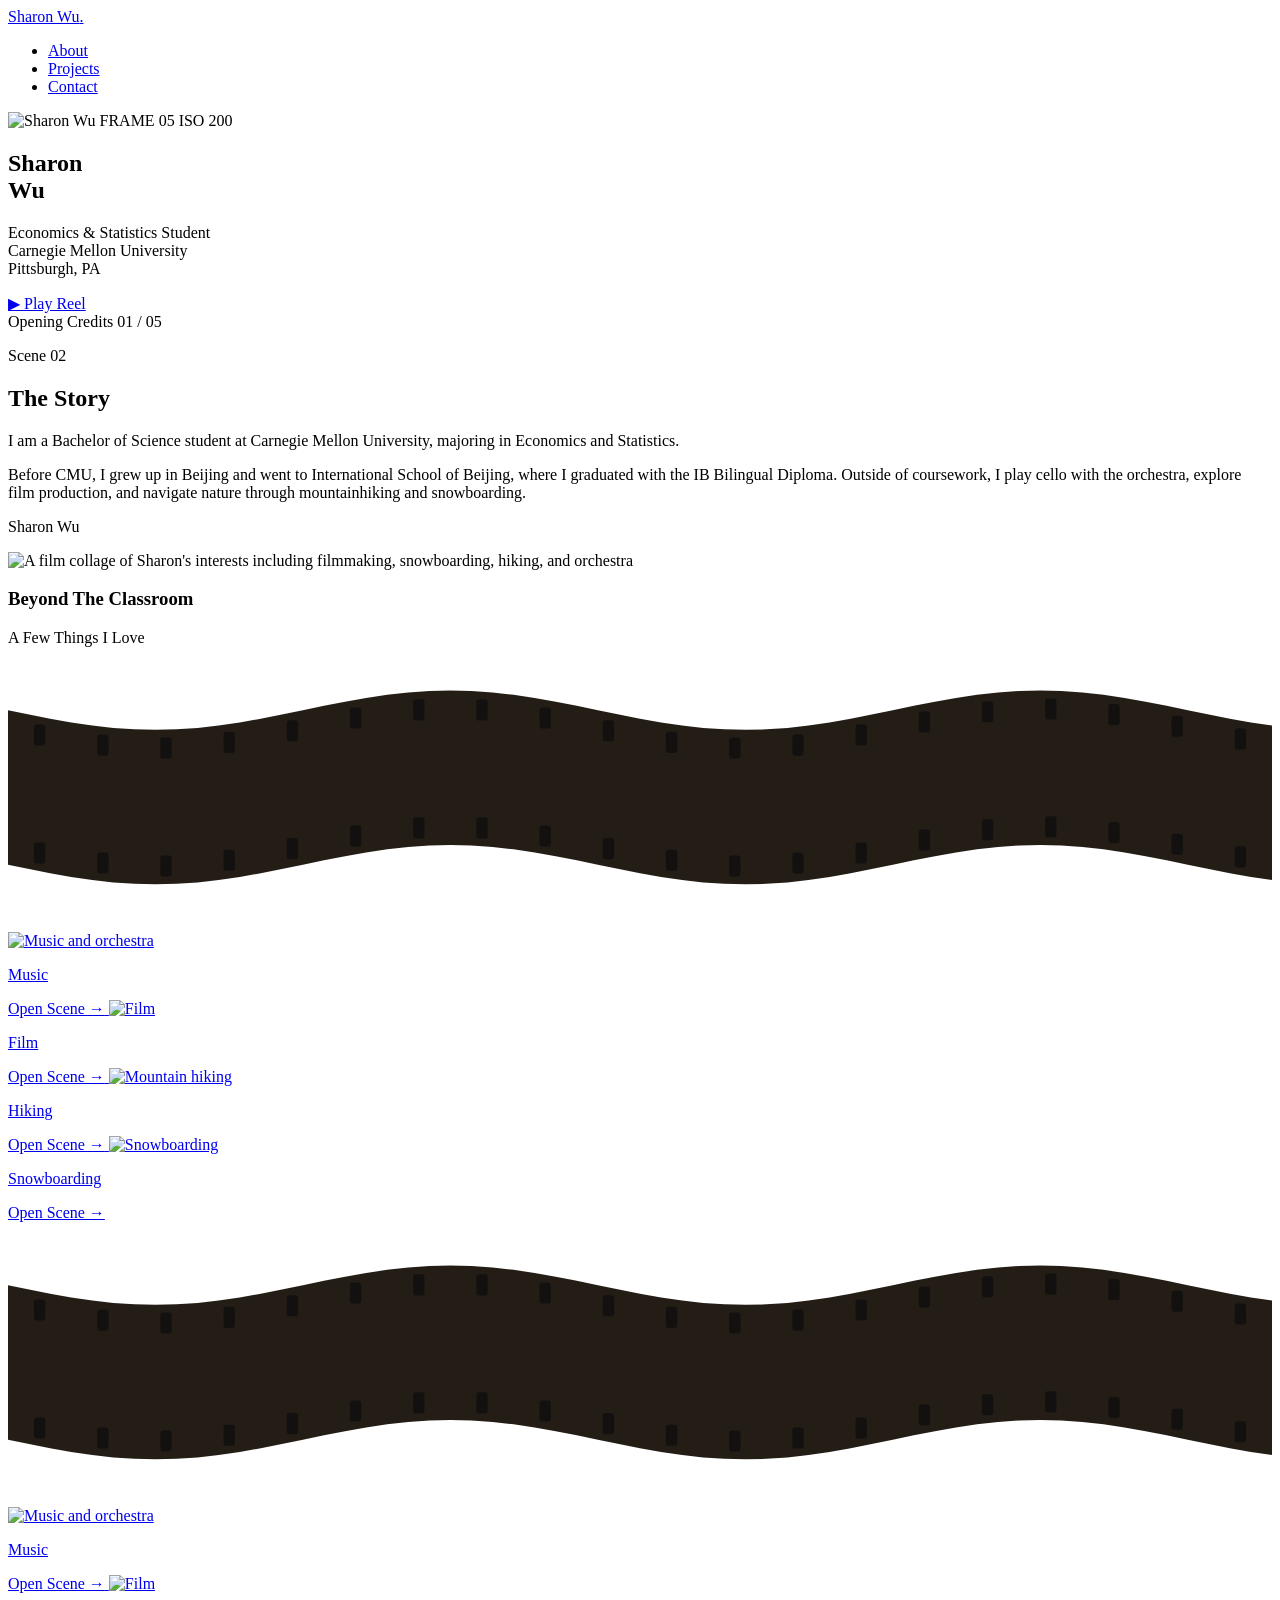
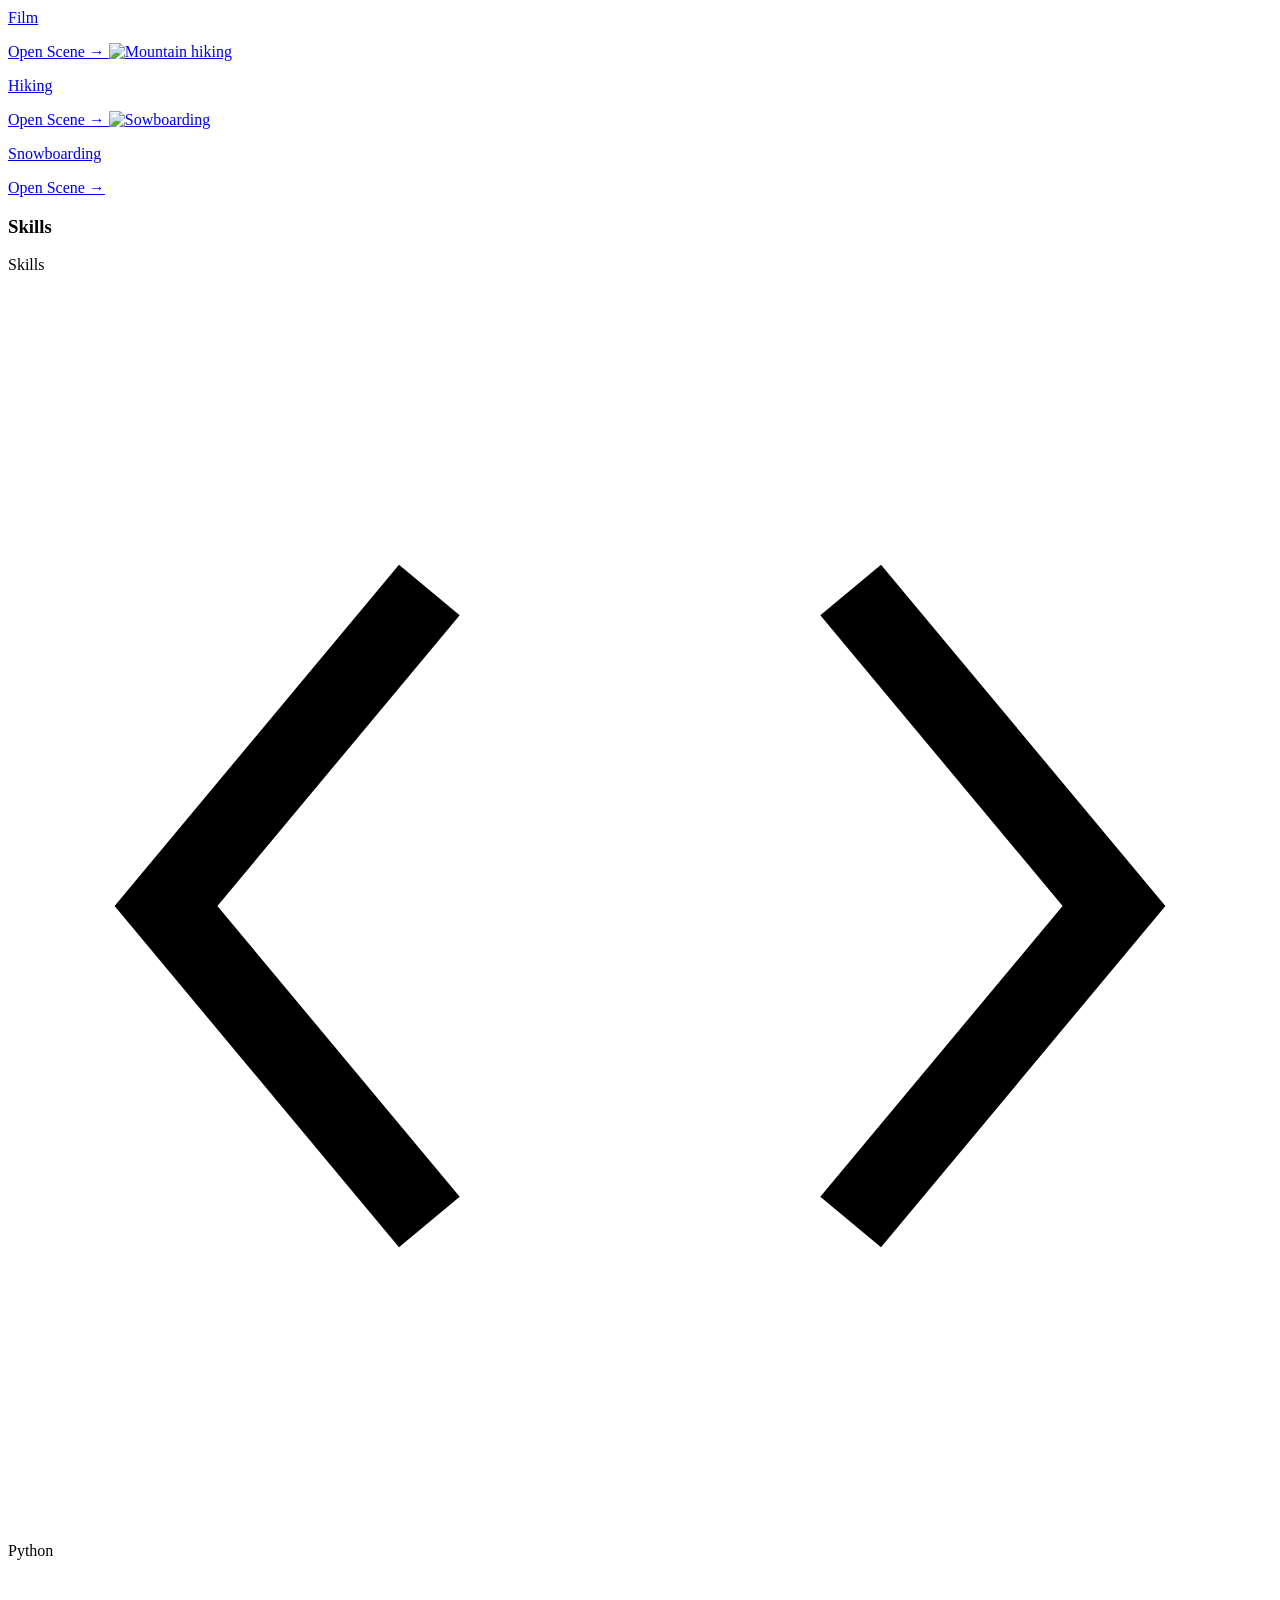
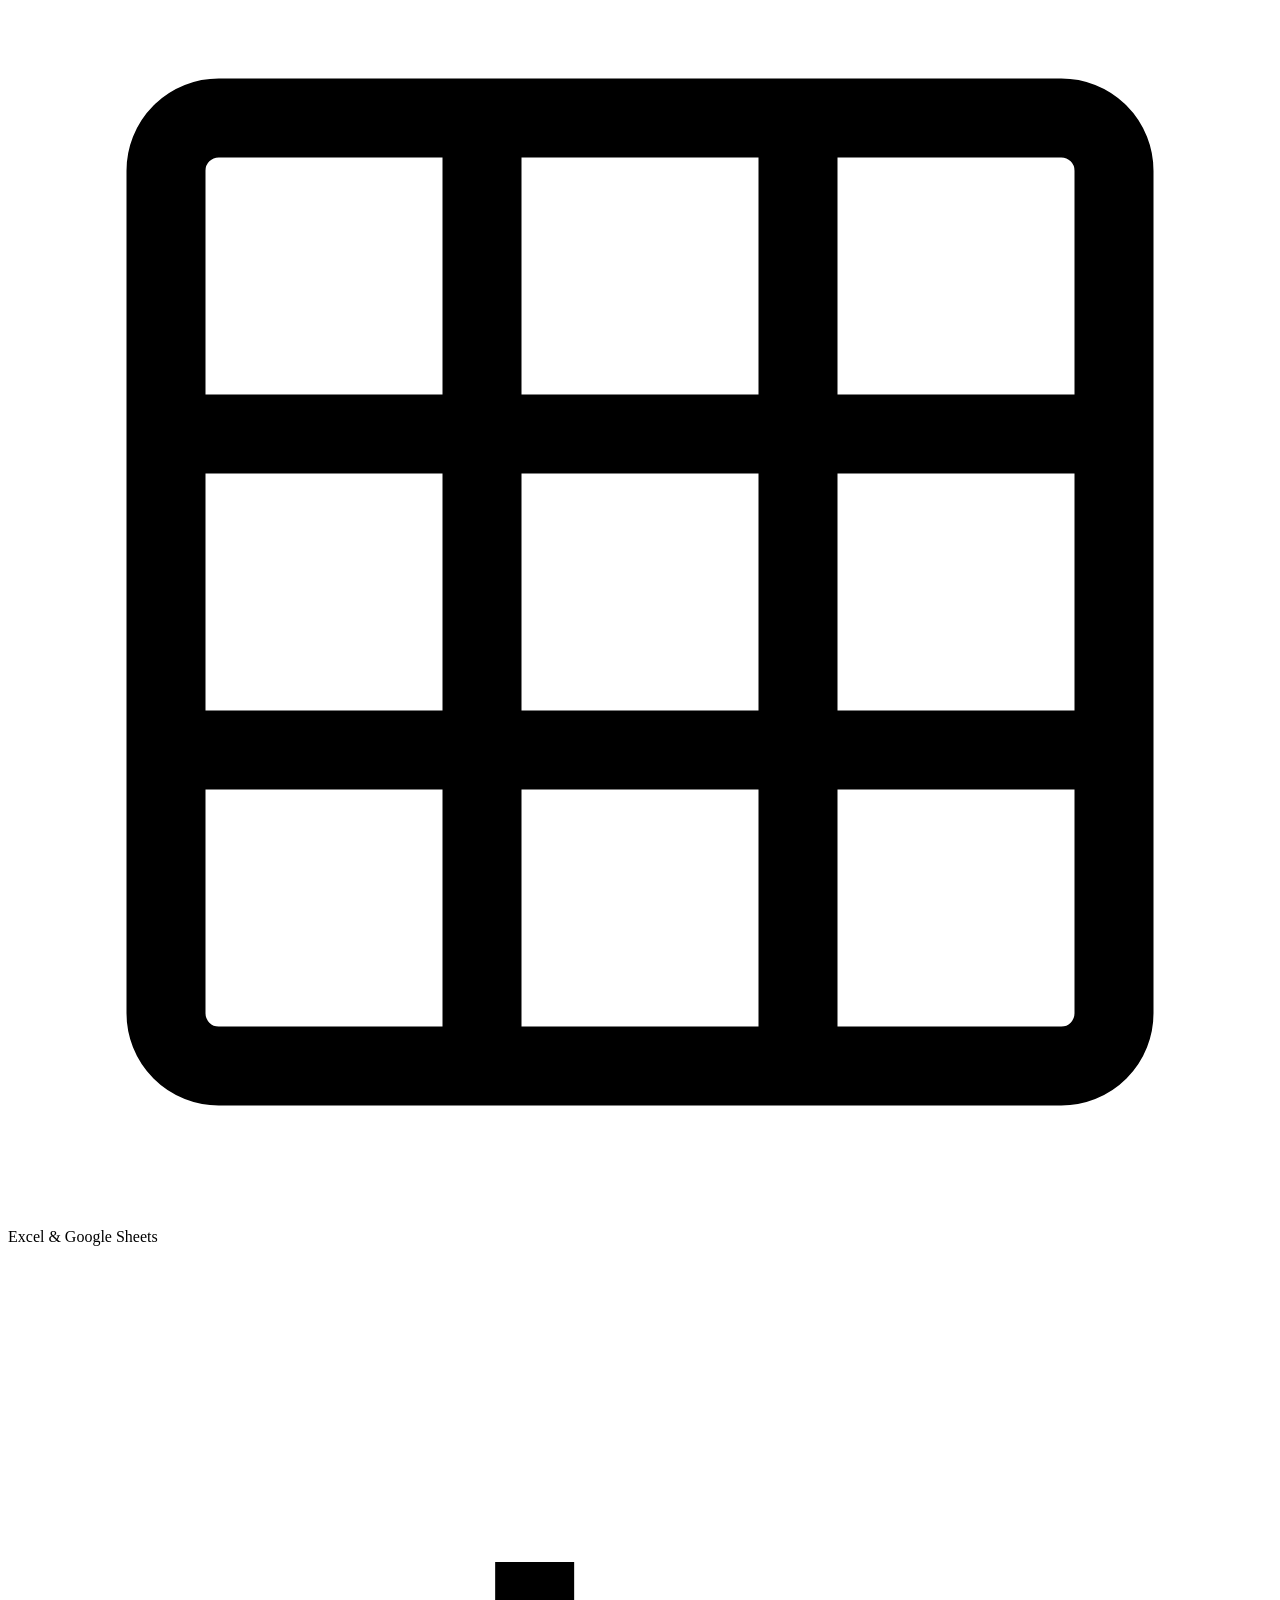
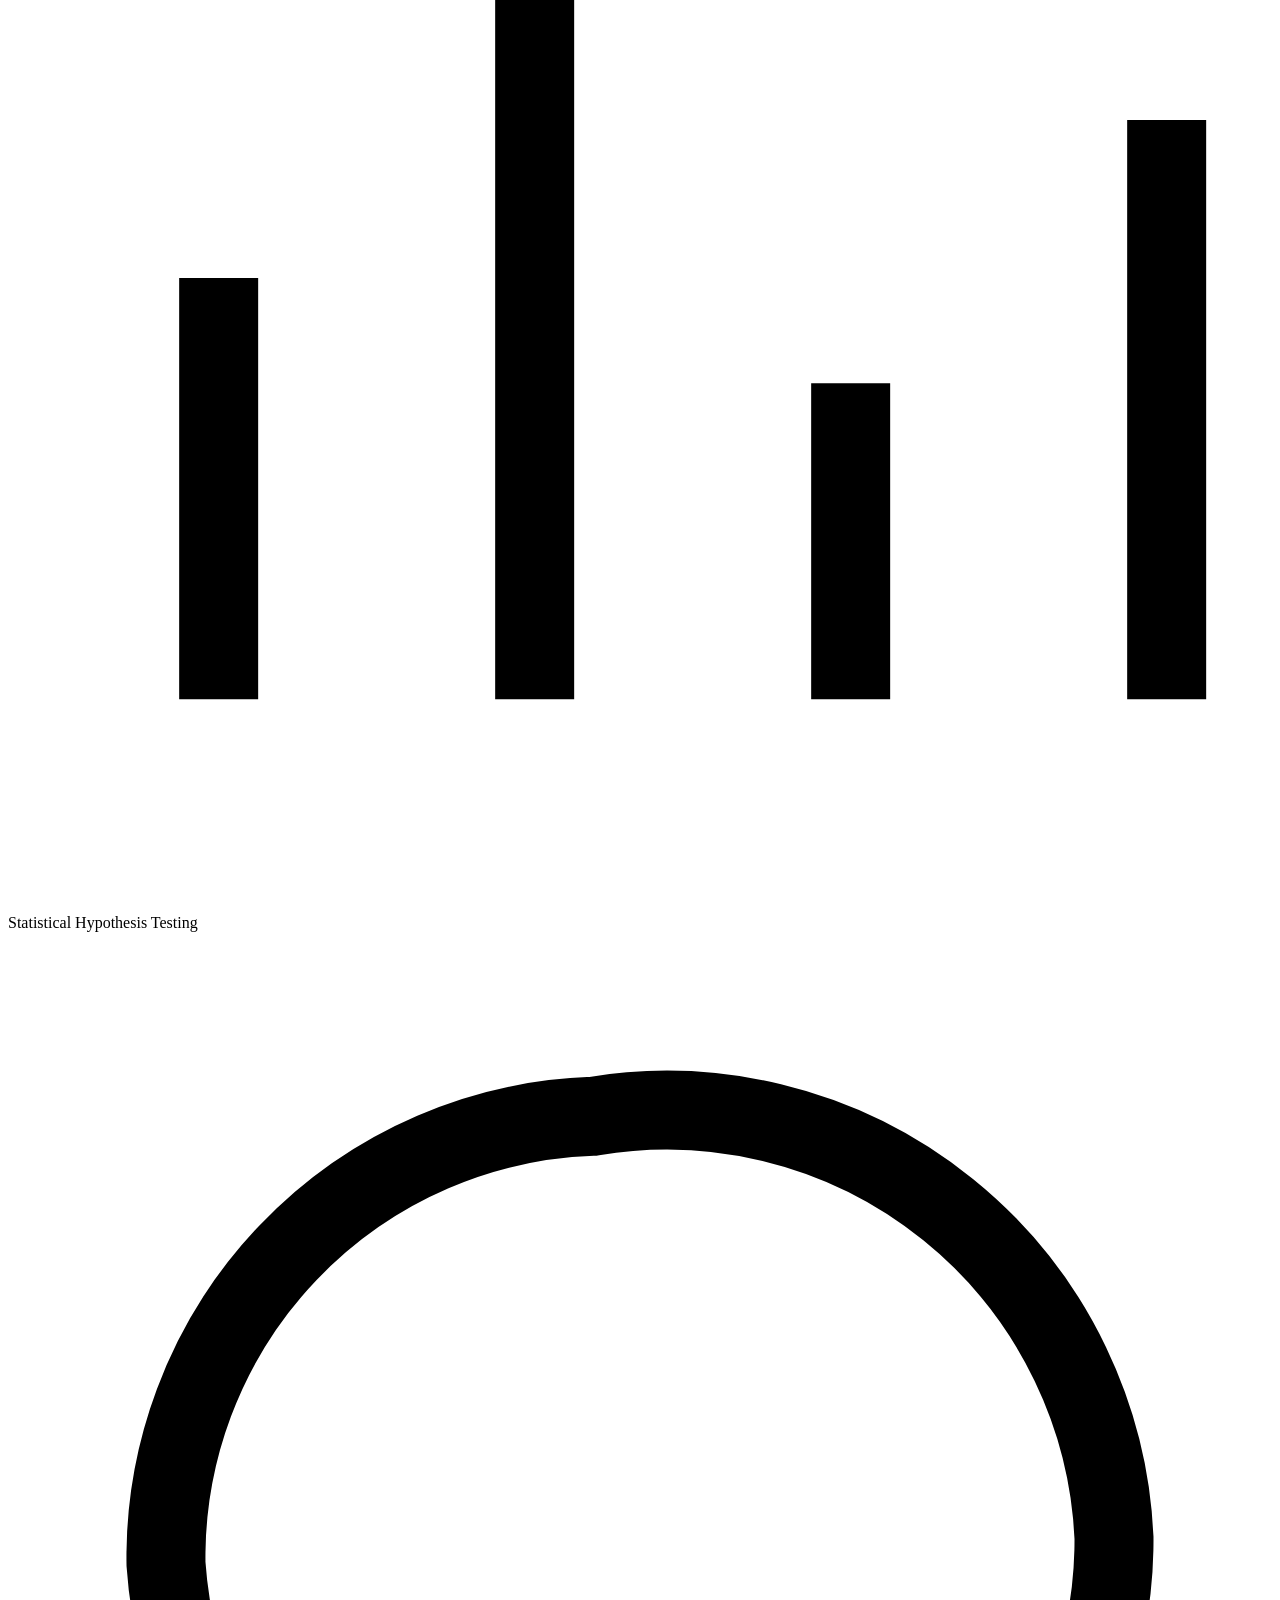
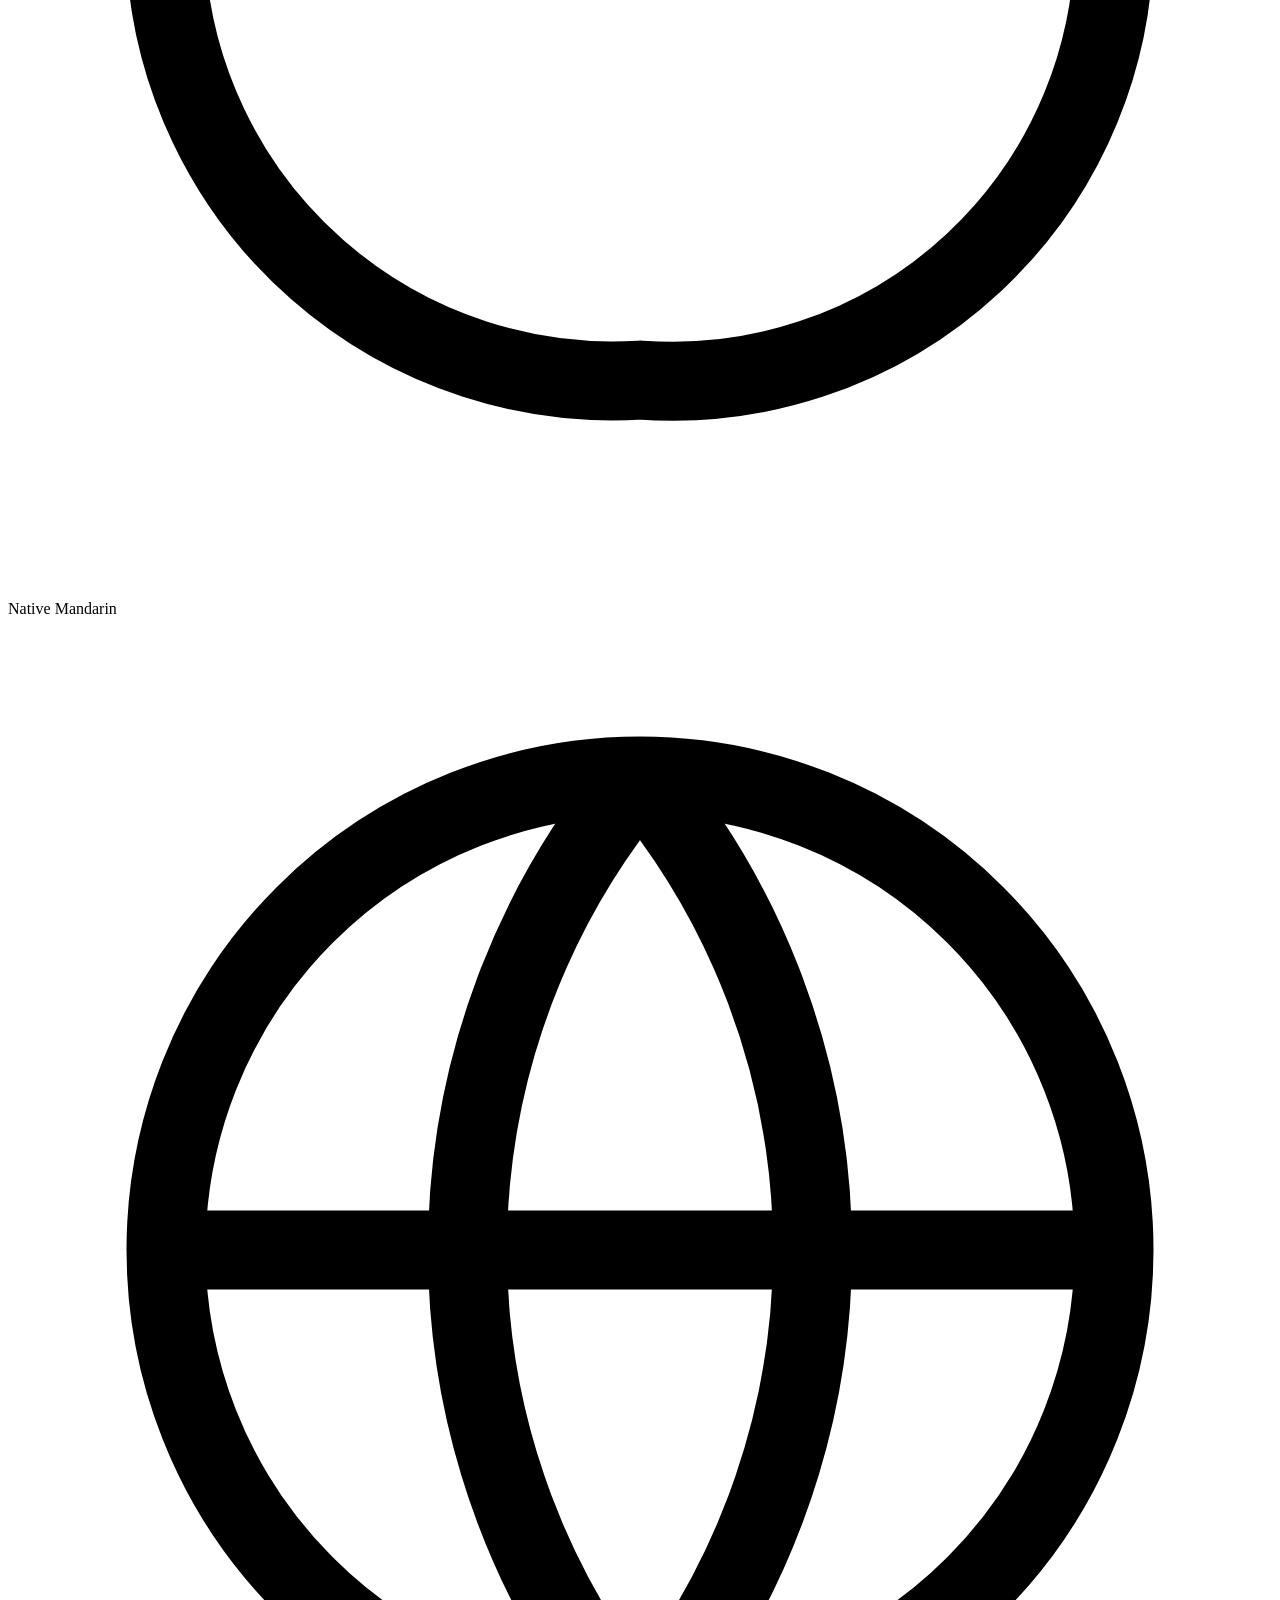
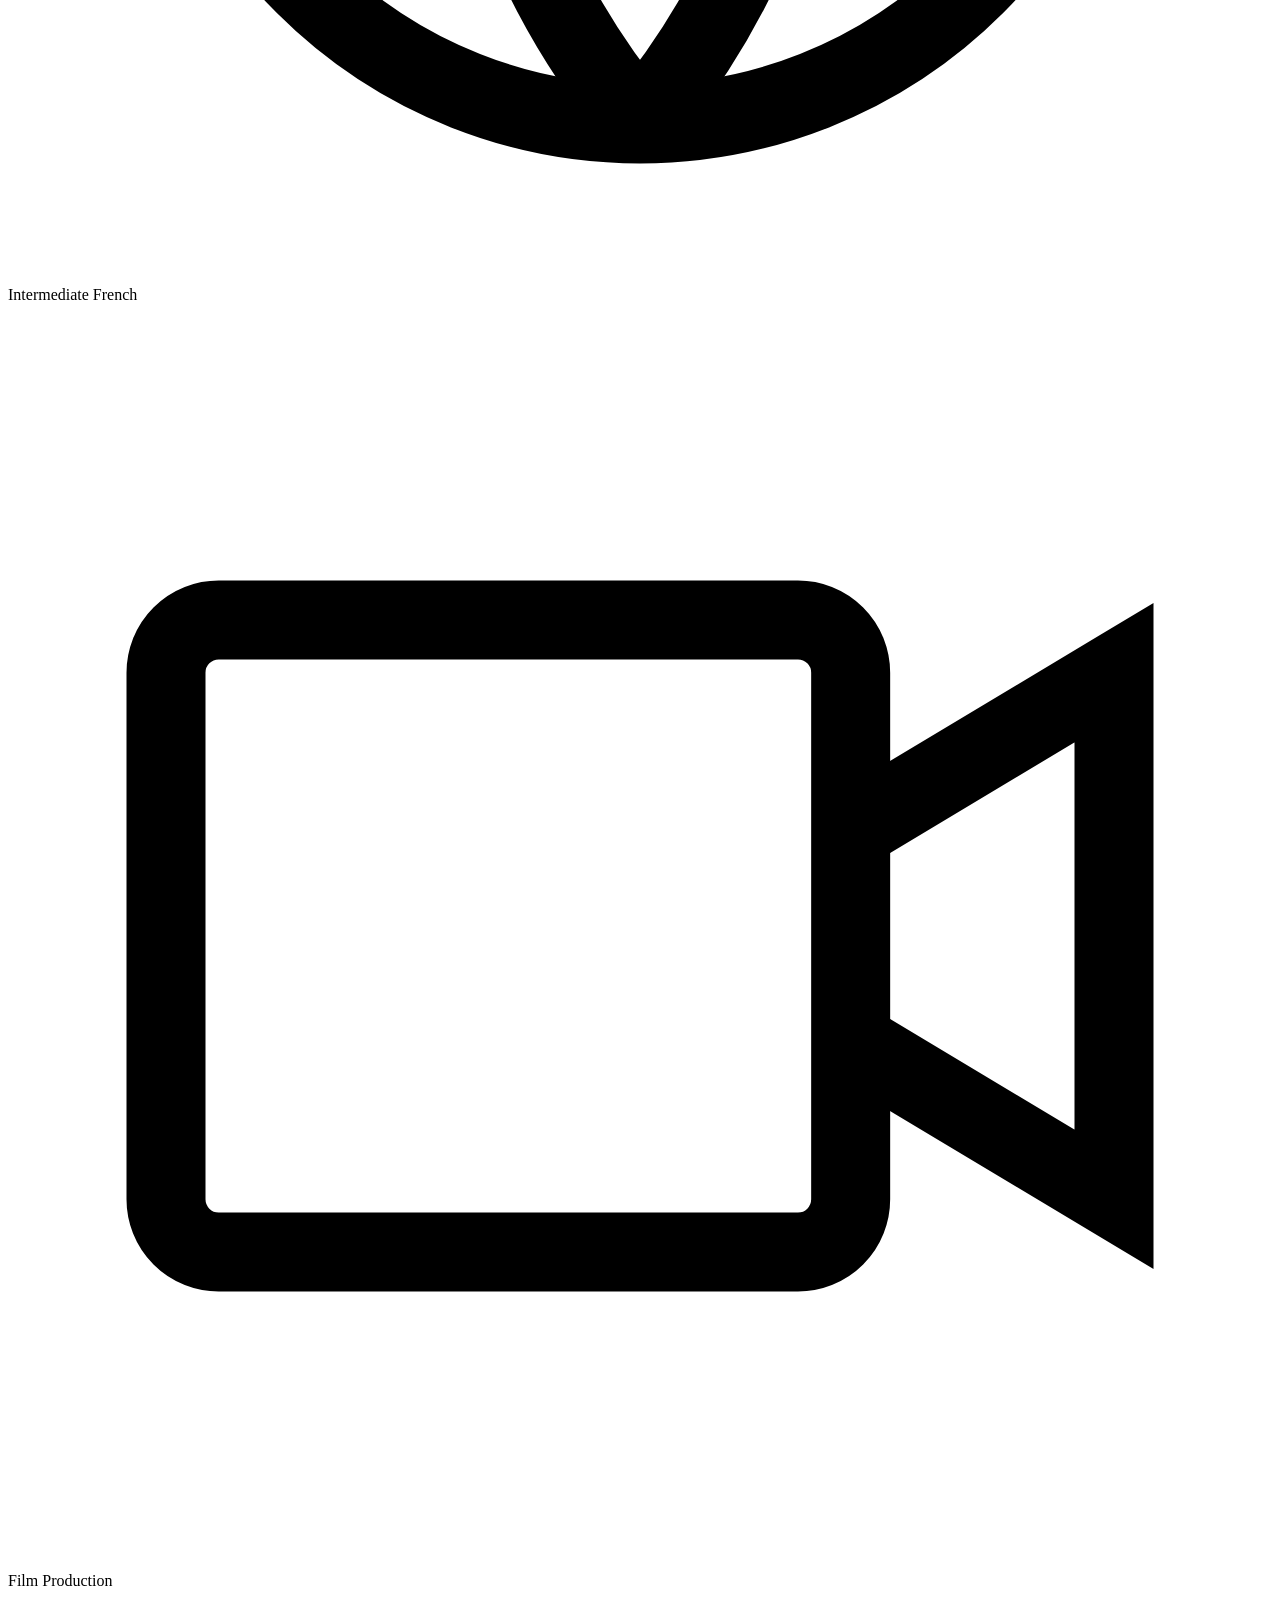
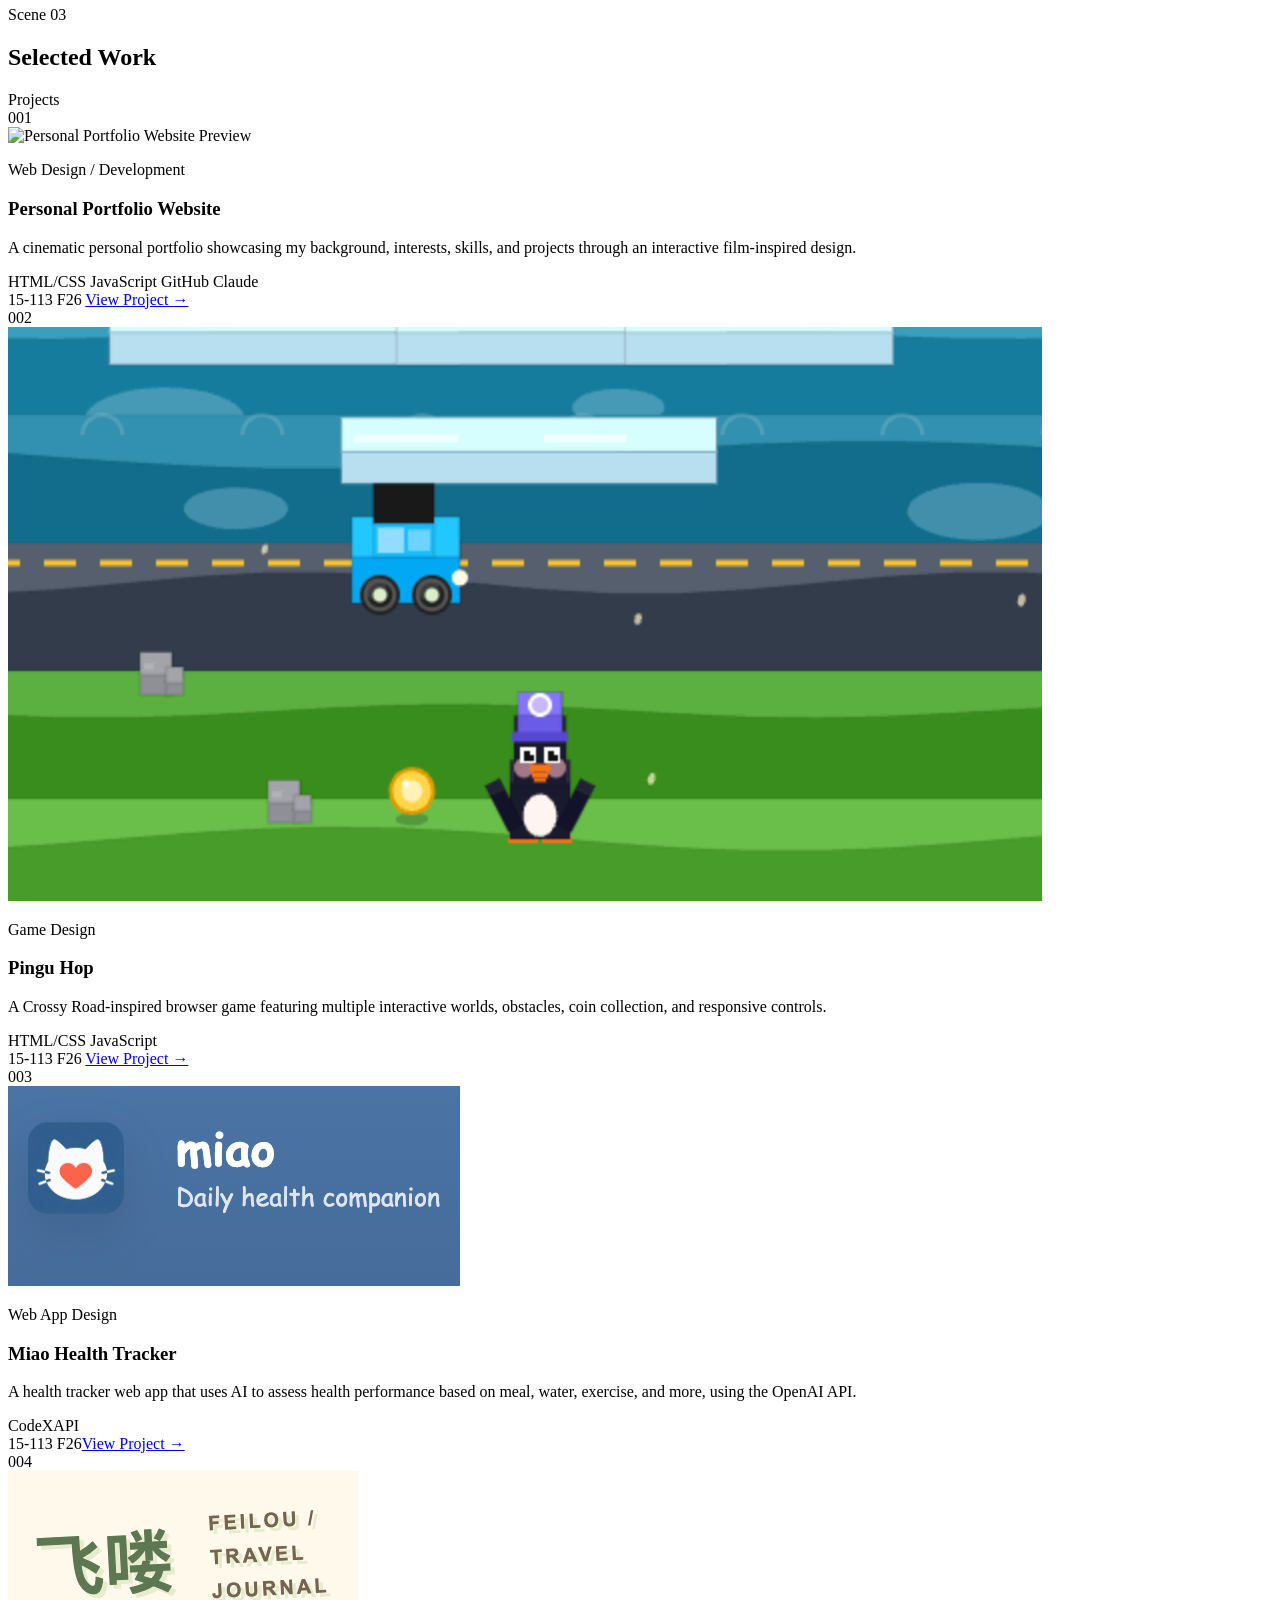
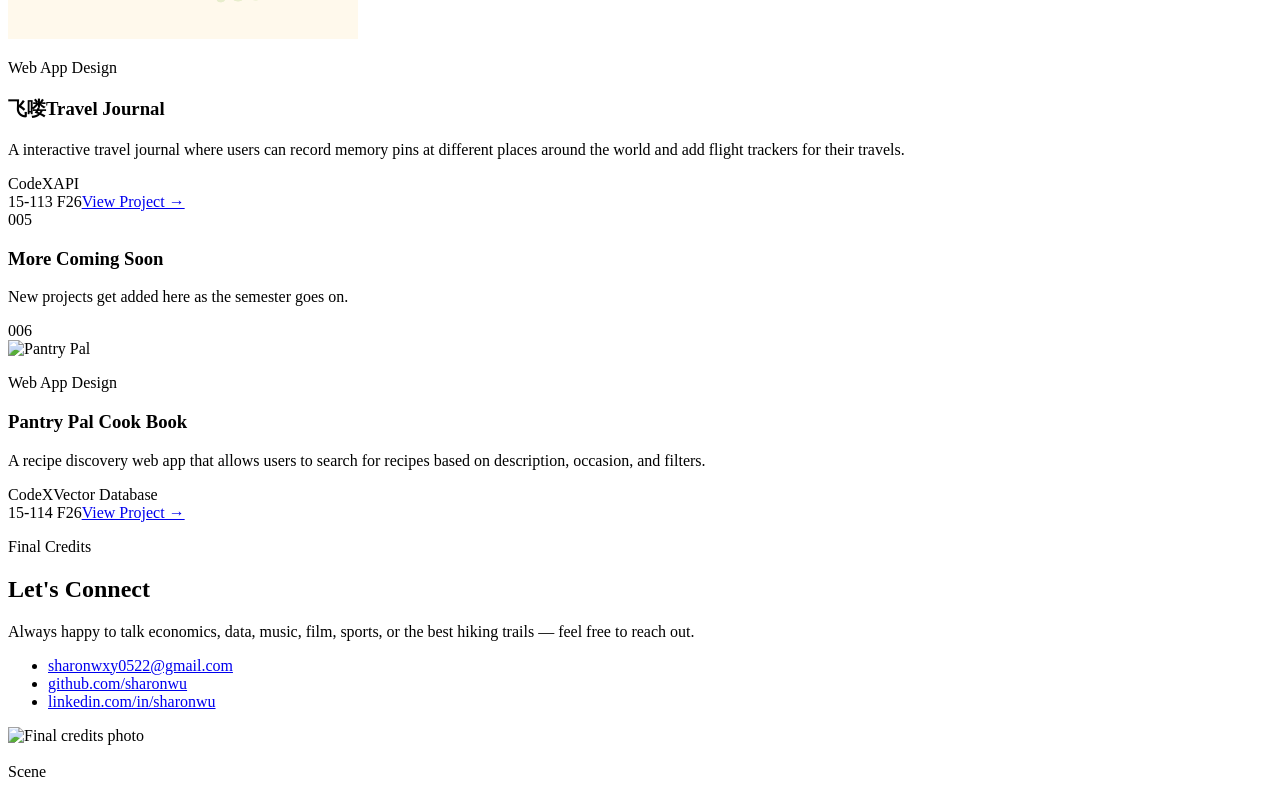
==== commit 20ccbf8f: "Update project metadata for Health Tracker" ====
--- a/index.html
+++ b/index.html
@@ -267,7 +267,7 @@
             <h3>Miao Health Tracker</h3>
             <p>A health tracker web app that uses AI to assess health performance based on meal, water, exercise, and more, using the OpenAI API. </p>
             <div class="work-tags"><span>CodeX</span><span>API</span></div>
-            <div class="work-meta"><span>Fall 26</span><a href="https://sharon5u.github.io/Health%20tracker/">View Project →</a></div>
+            <div class="work-meta"><span>15-113 F26</span><a href="https://sharon5u.github.io/Health%20tracker/">View Project →</a></div>
           </div>
         </article>
         
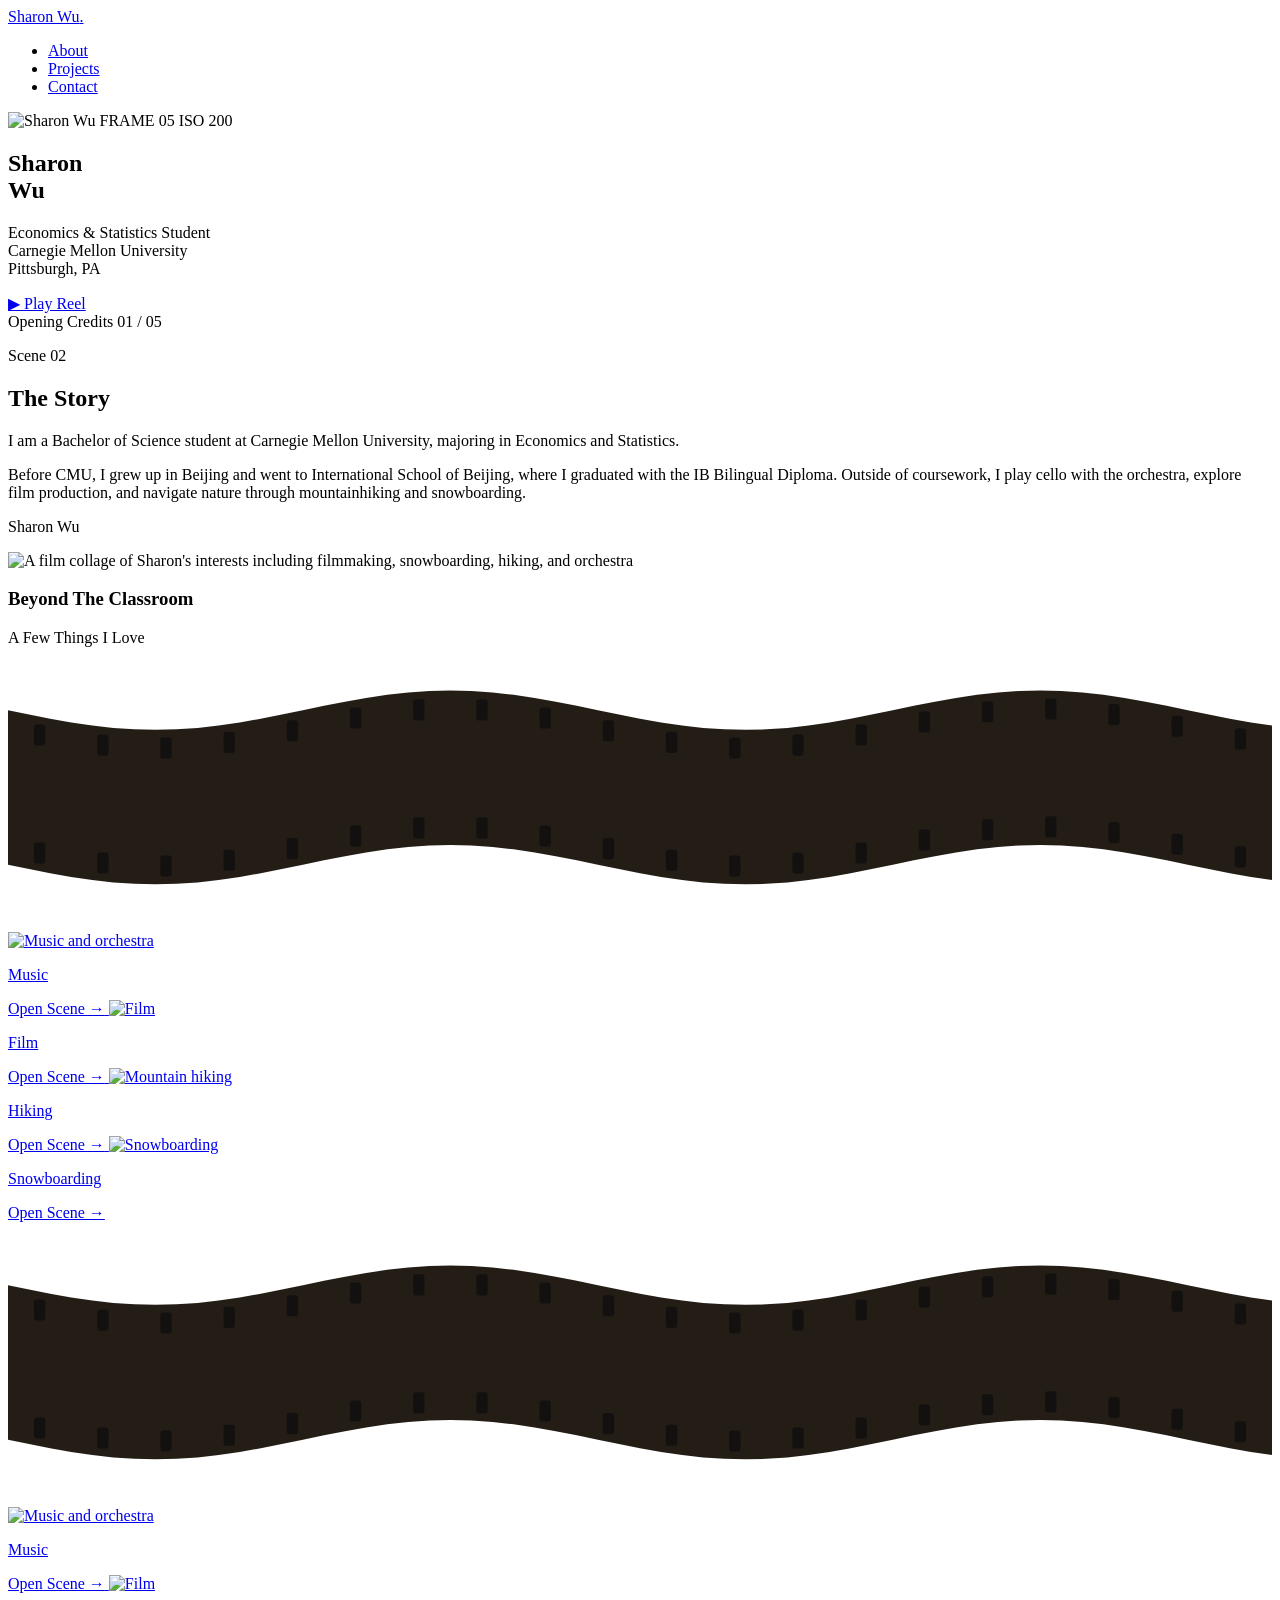
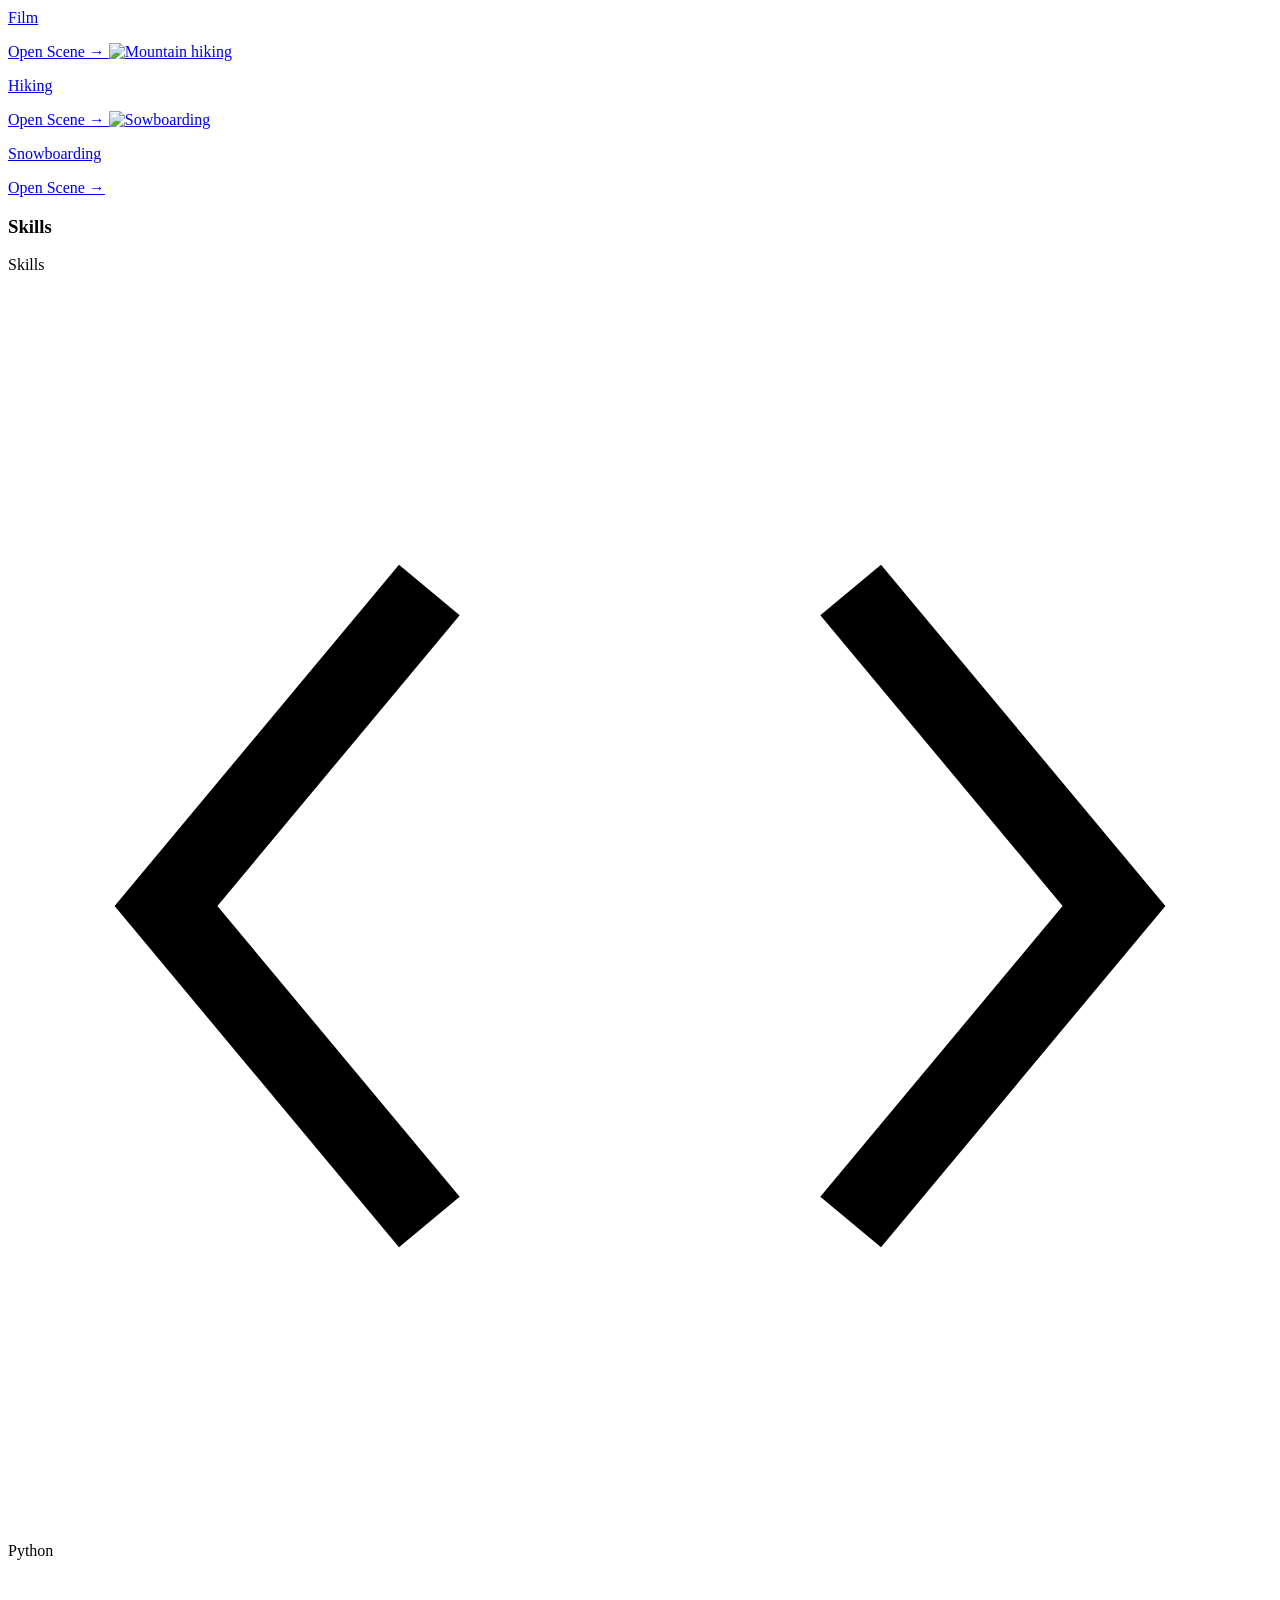
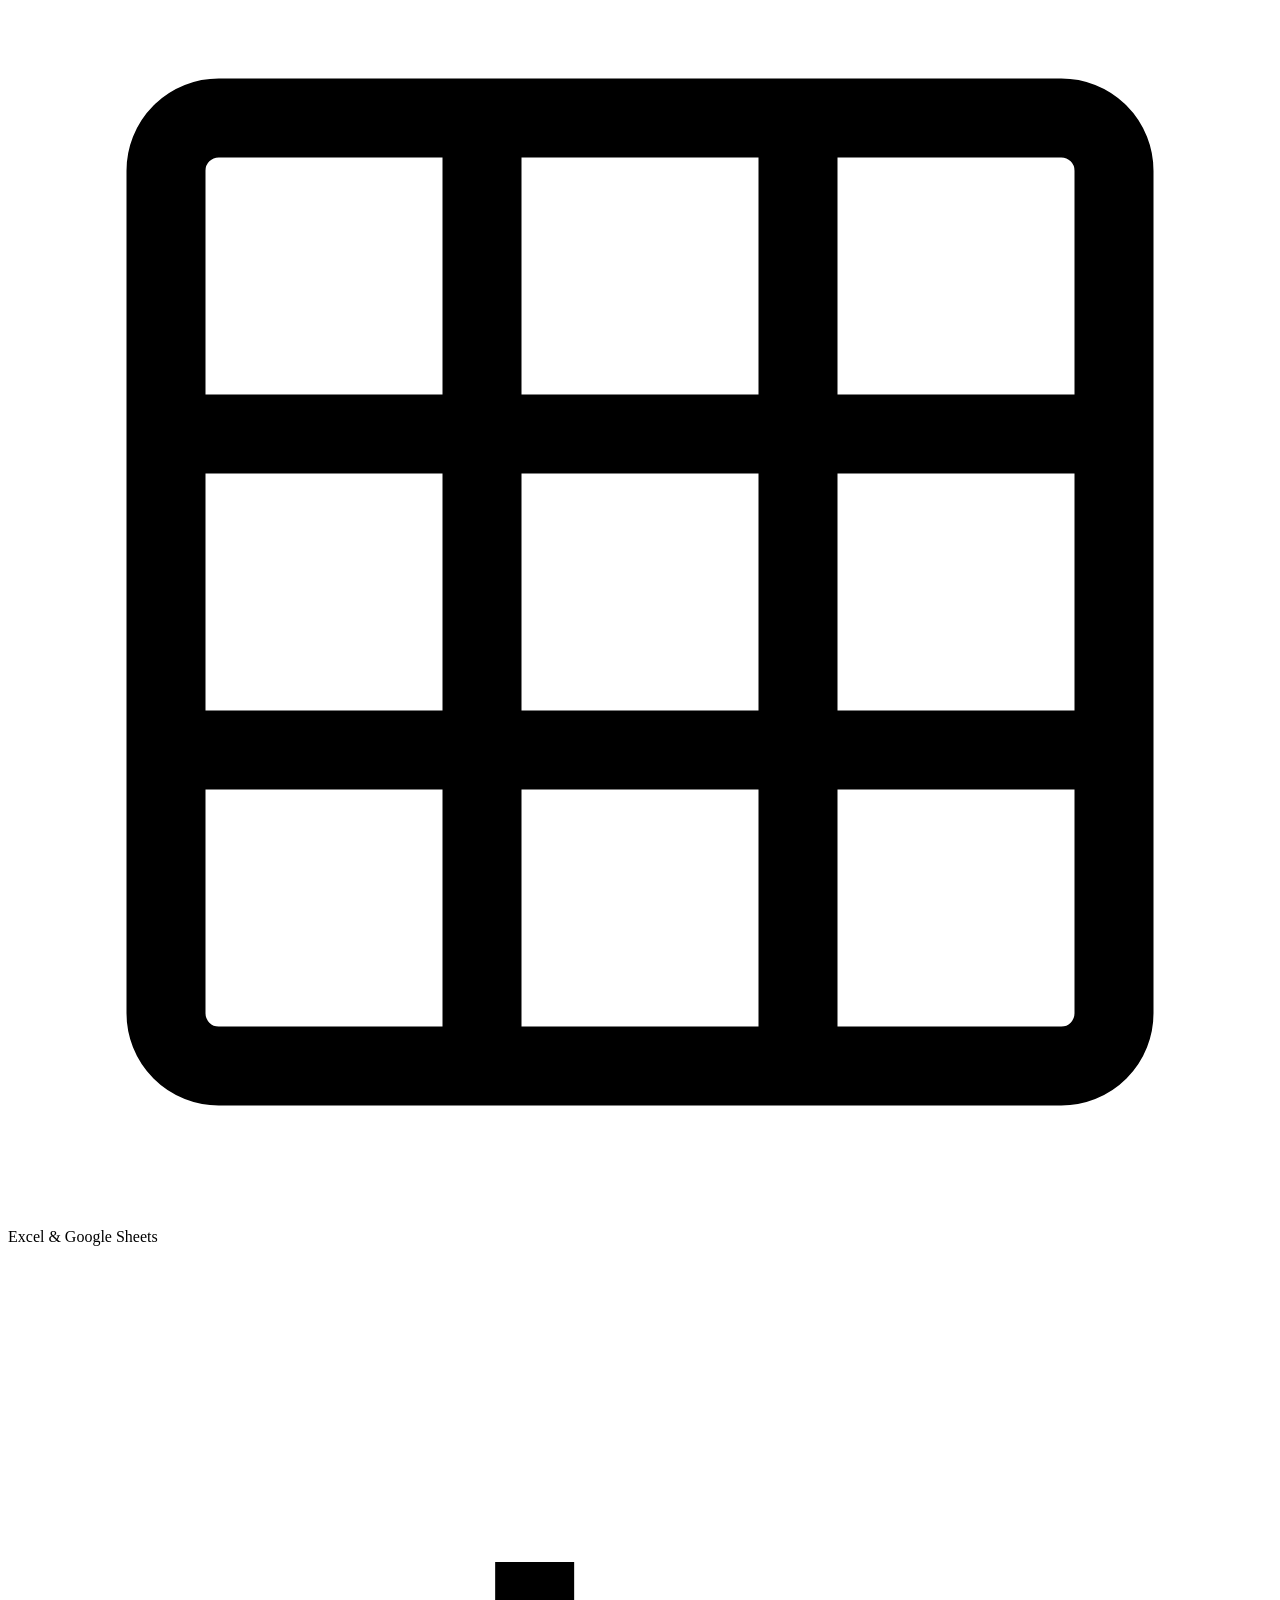
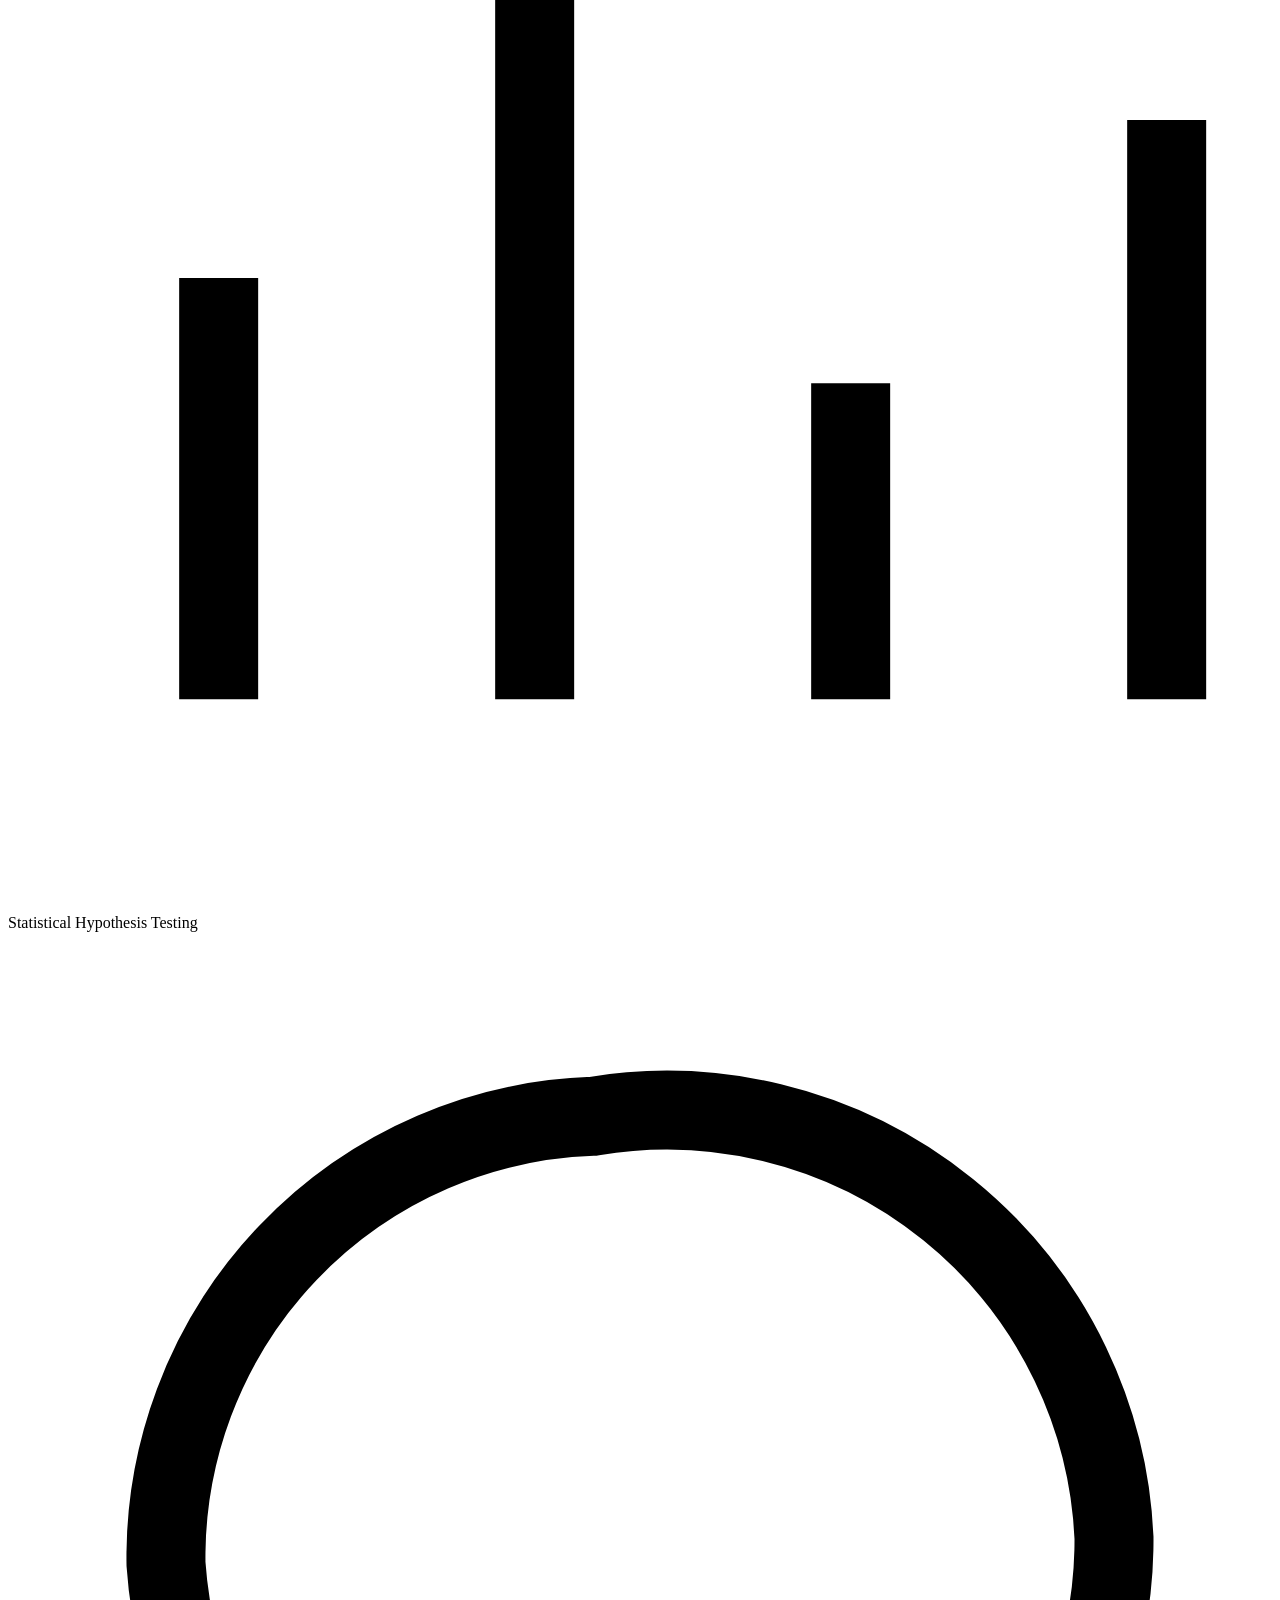
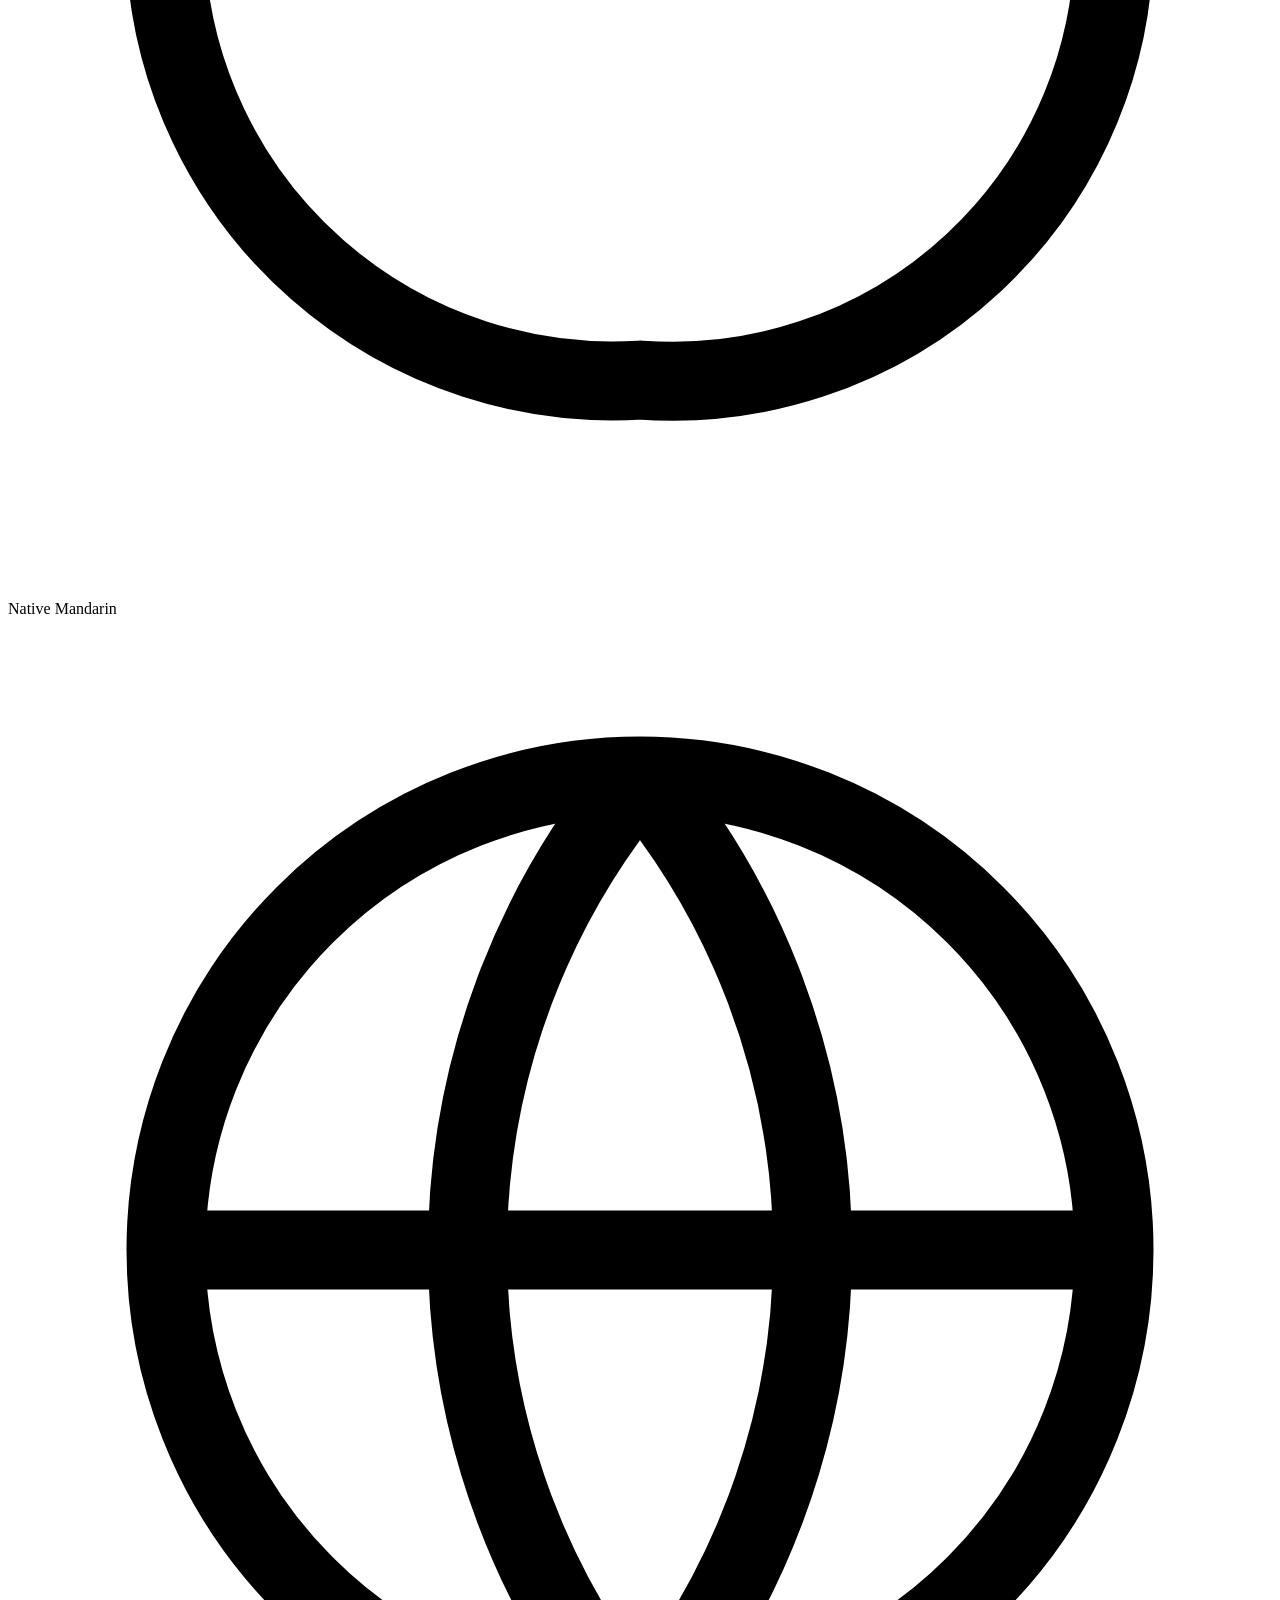
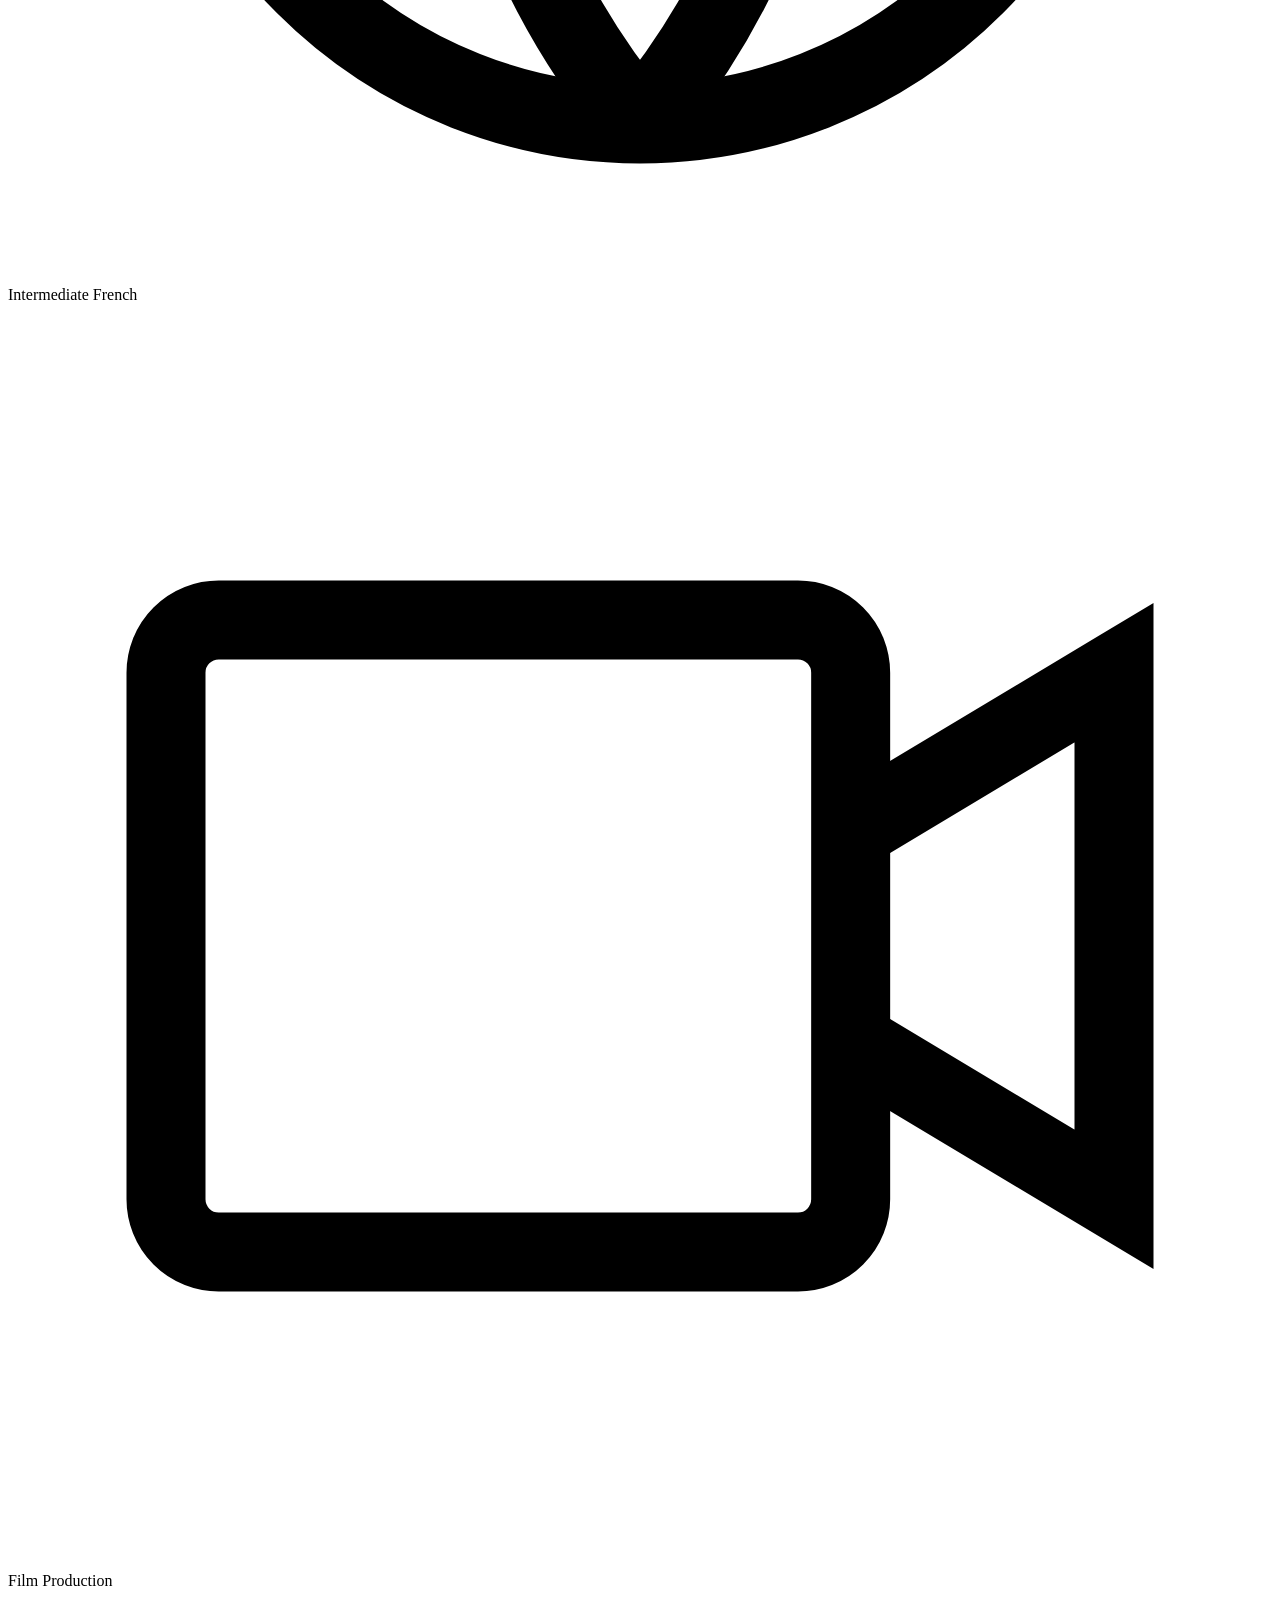
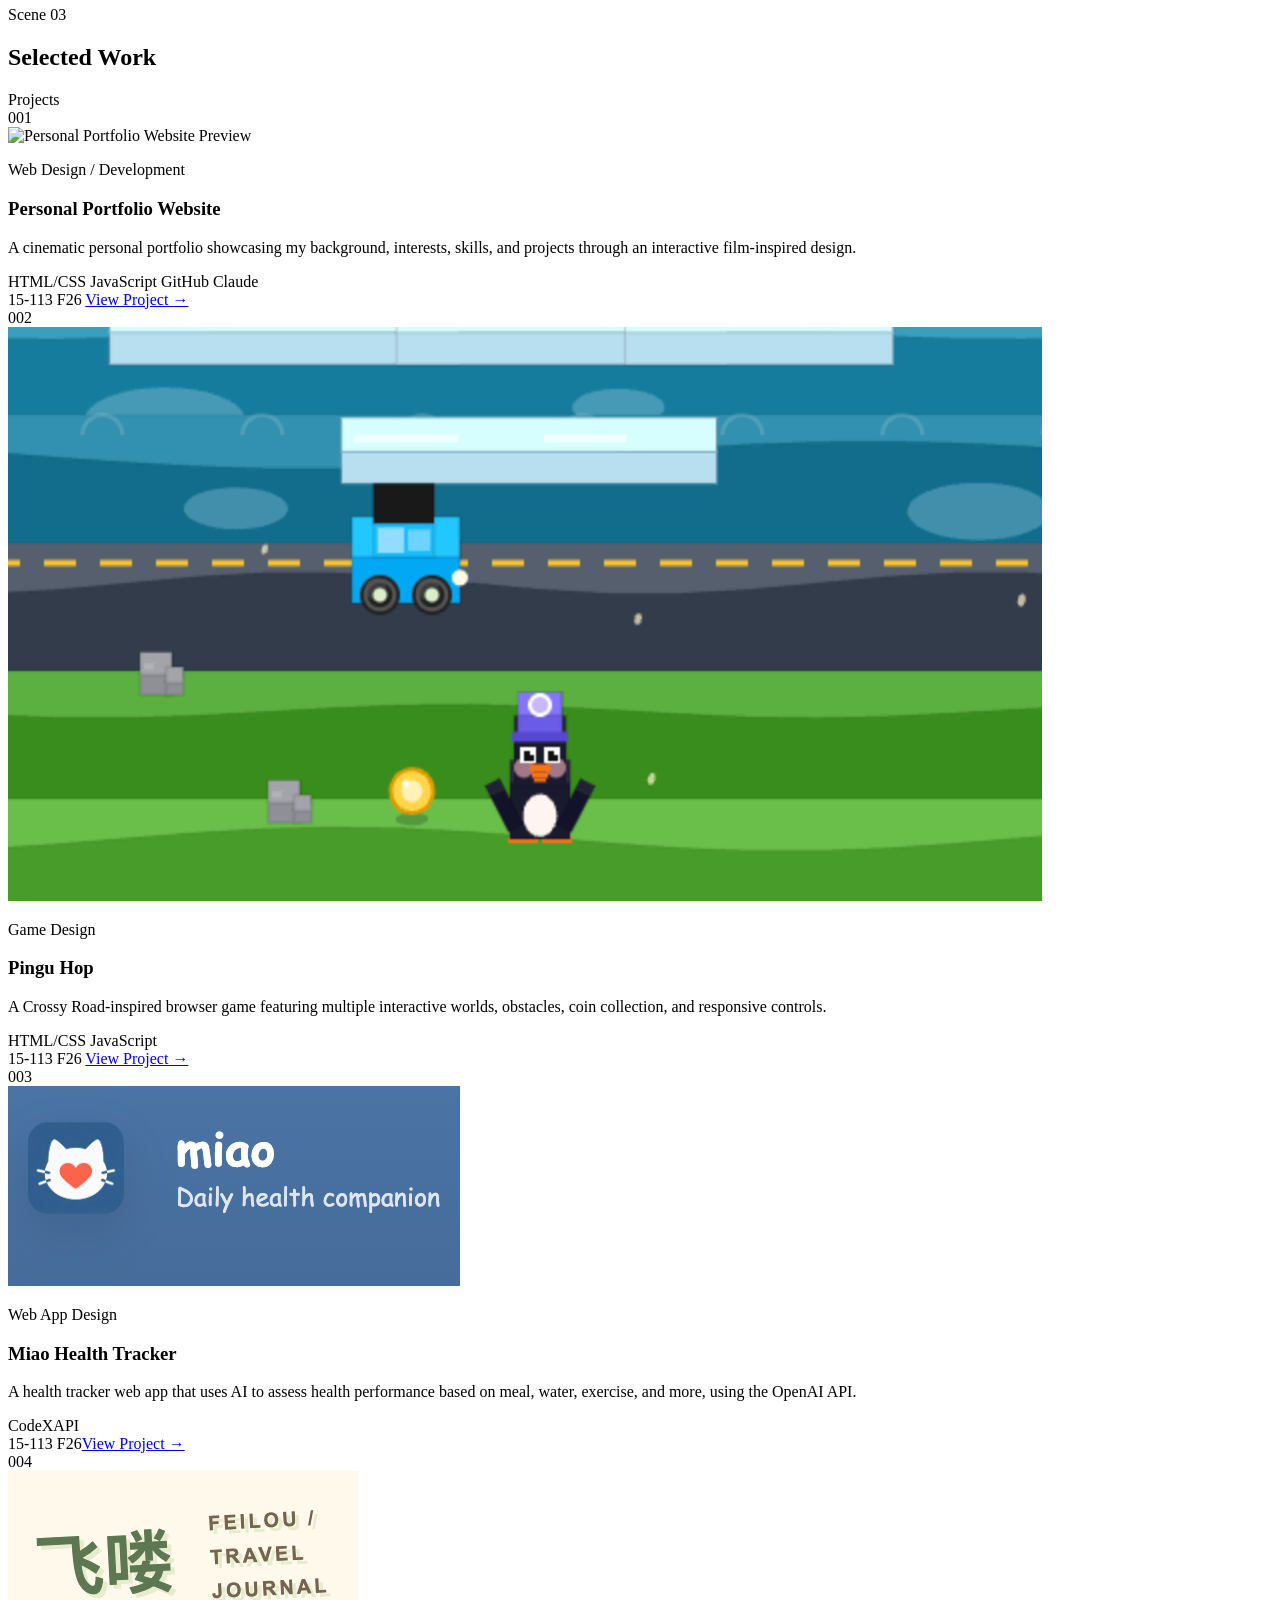
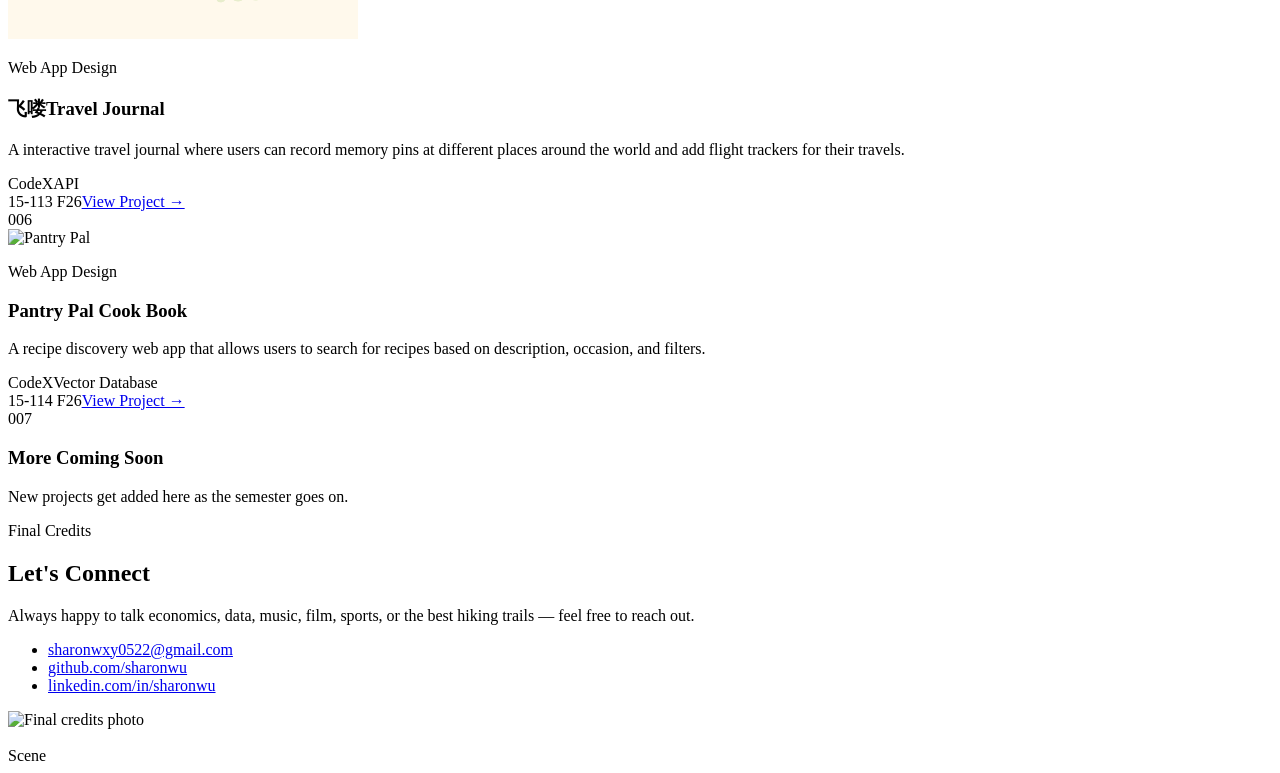
==== commit d1238bb1: "Add Pantry Pal project to portfolio" ====
--- a/index.html
+++ b/index.html
@@ -285,32 +285,32 @@
           </div>
         </article>
 
-        
-        <article class="work-row work-row--placeholder">
-          <span class="work-index">005</span>
-          <div class="work-info">
-            <h3>More Coming Soon</h3>
-            <p>New projects get added here as the semester goes on.</p>
-          </div>
-        </article>
-
-      </div>
-    </div>
-  </section>
-
-          <article class="work-row">
+        <article class="work-row">
           <span class="work-index">006</span>
           <div class="work-thumb">
-            <img src="Pantry Pal.png" alt="Pantry Pal">
+            <img src="Pantry Pal.png"" alt="Pantry Pal">
           </div>
           <div class="work-info">
             <p class="work-cat">Web App Design</p>
             <h3>Pantry Pal Cook Book</h3>
             <p>A recipe discovery web app that allows users to search for recipes based on description, occasion, and filters. </p>
             <div class="work-tags"><span>CodeX</span><span>Vector Database</span></div>
-            <div class="work-meta"><span>15-114 F26</span><a href="https://sharon5u.github.io/Health%20tracker/">View Project →</a></div>
+            <div class="work-meta"><span>15-114 F26</span><a href="https://feilou.onrender.com/">View Project →</a></div>
           </div>
         </article>
+        
+        <article class="work-row work-row--placeholder">
+          <span class="work-index">007</span>
+          <div class="work-info">
+            <h3>More Coming Soon</h3>
+            <p>New projects get added here as the semester goes on.</p>
+          </div>
+        </article>
+
+      </div>
+    </div>
+  </section>
+
 
   <section id="contact" class="scene scene--credits">
     <div class="wrap scene-split">
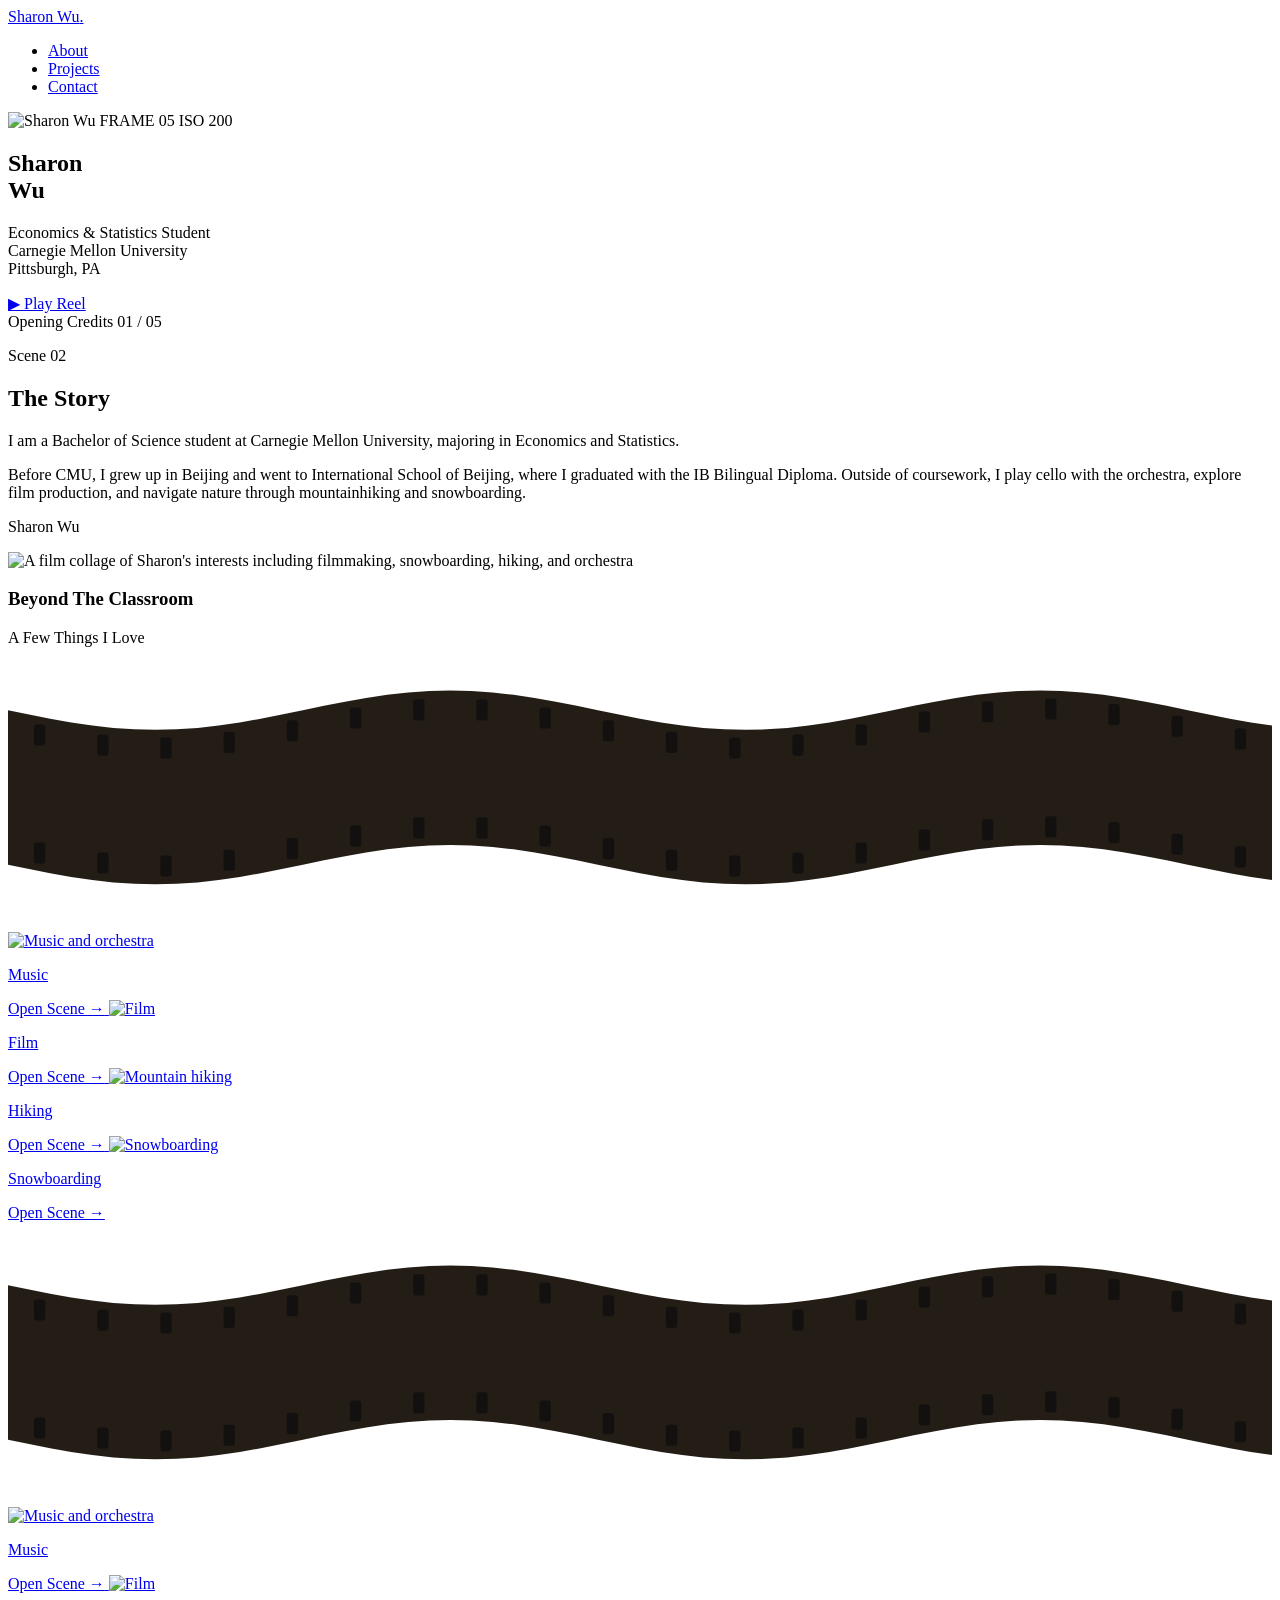
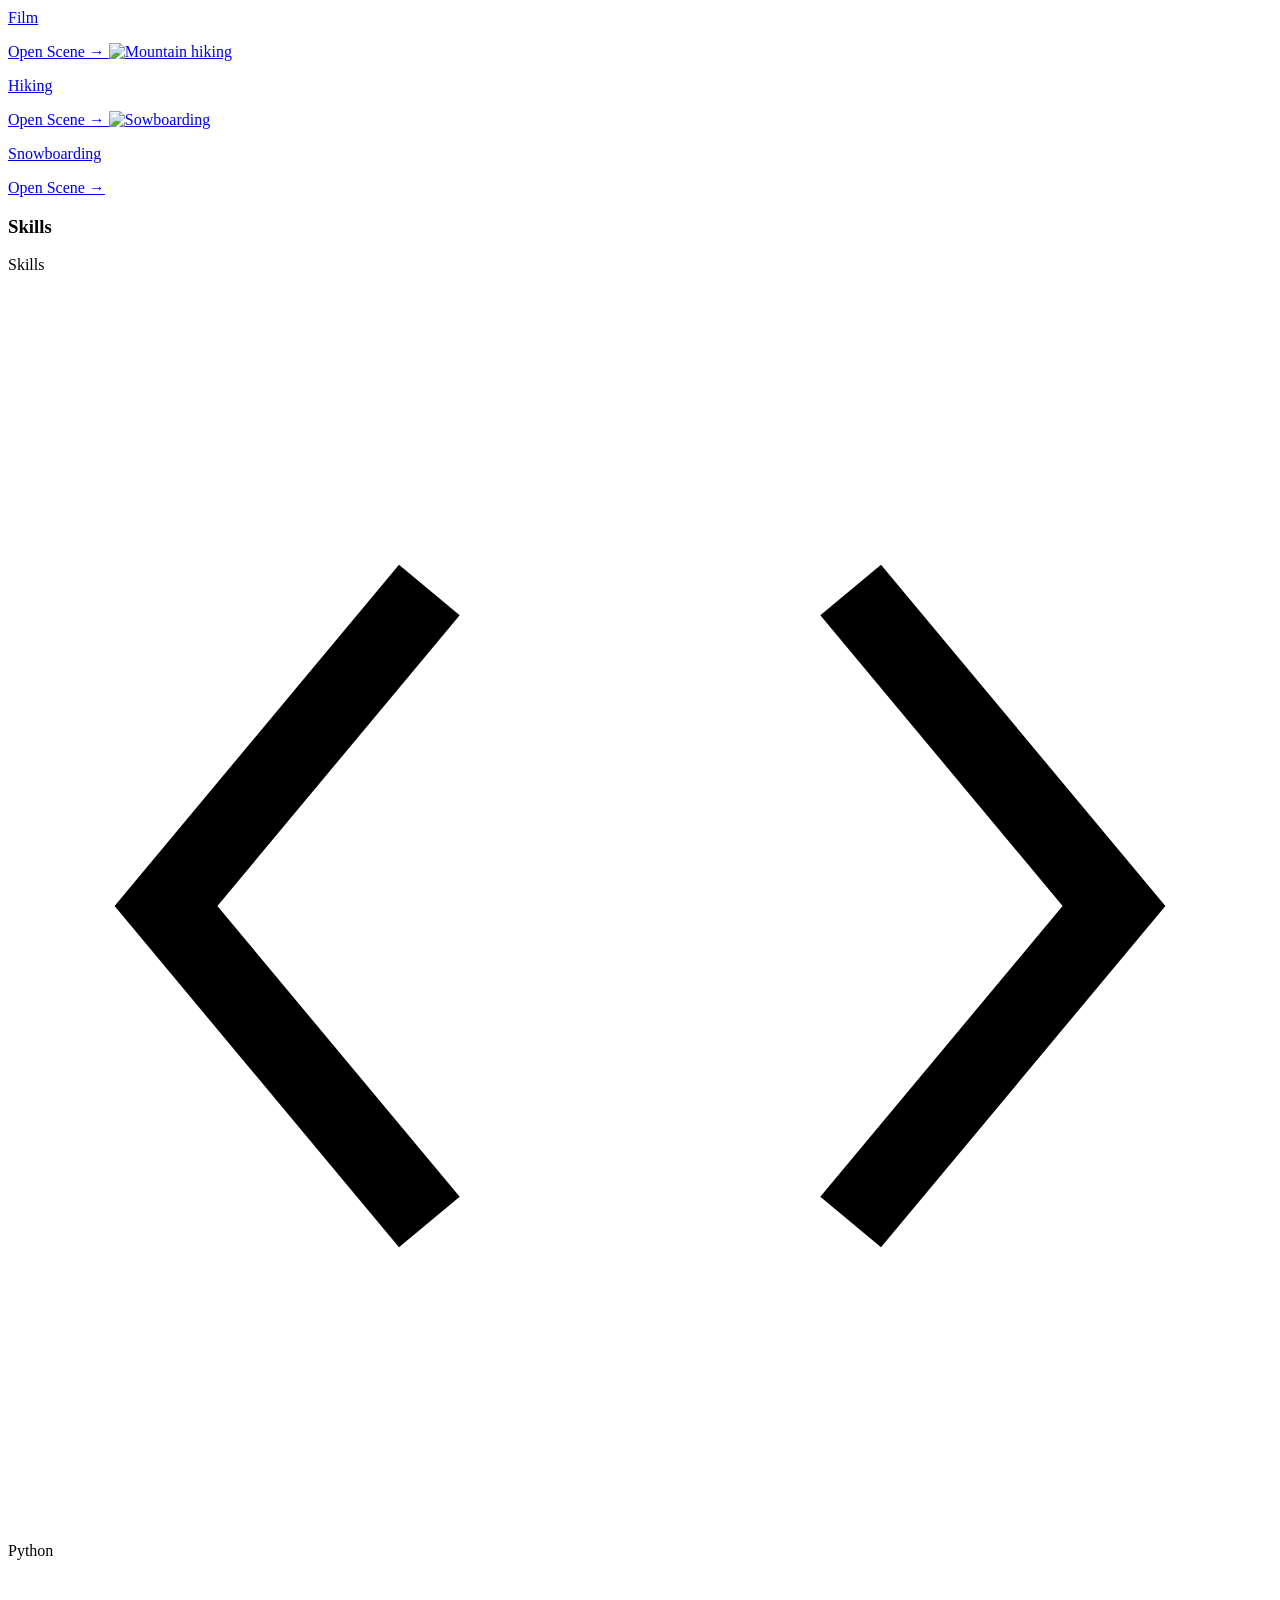
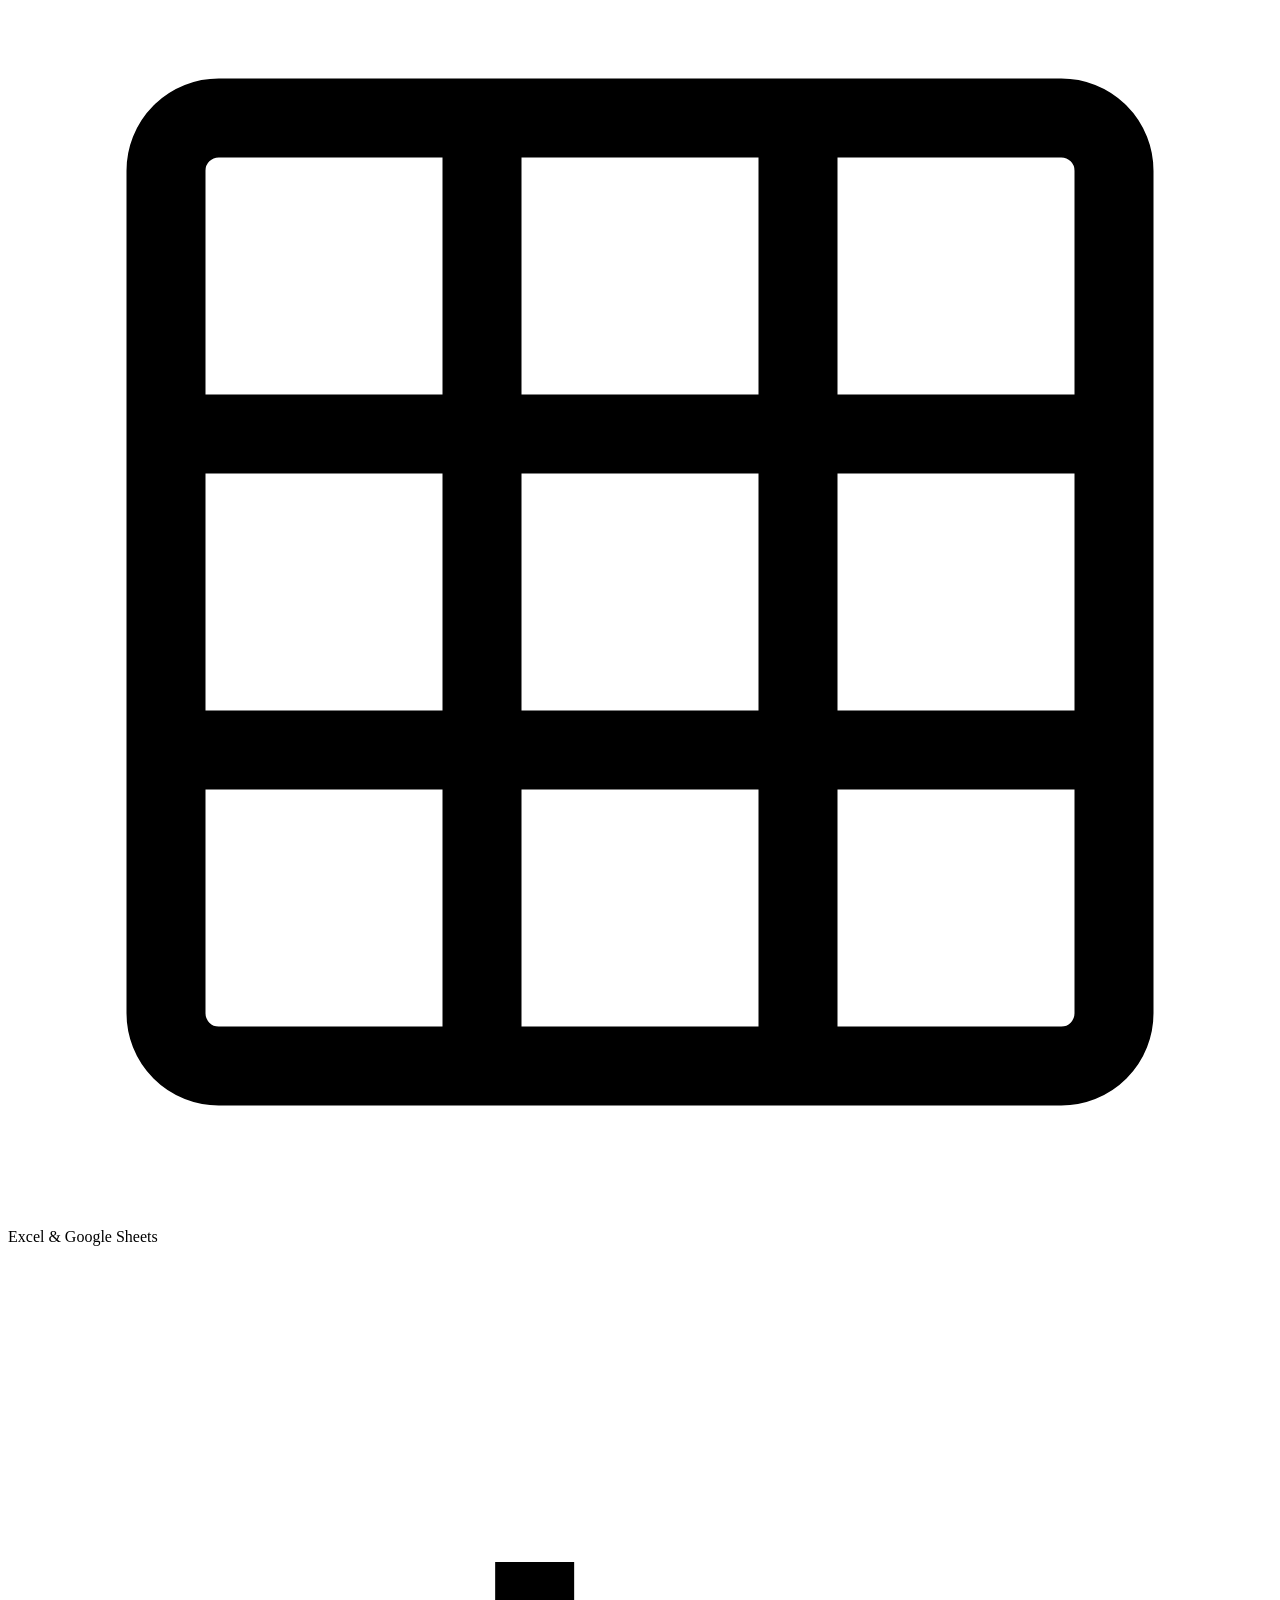
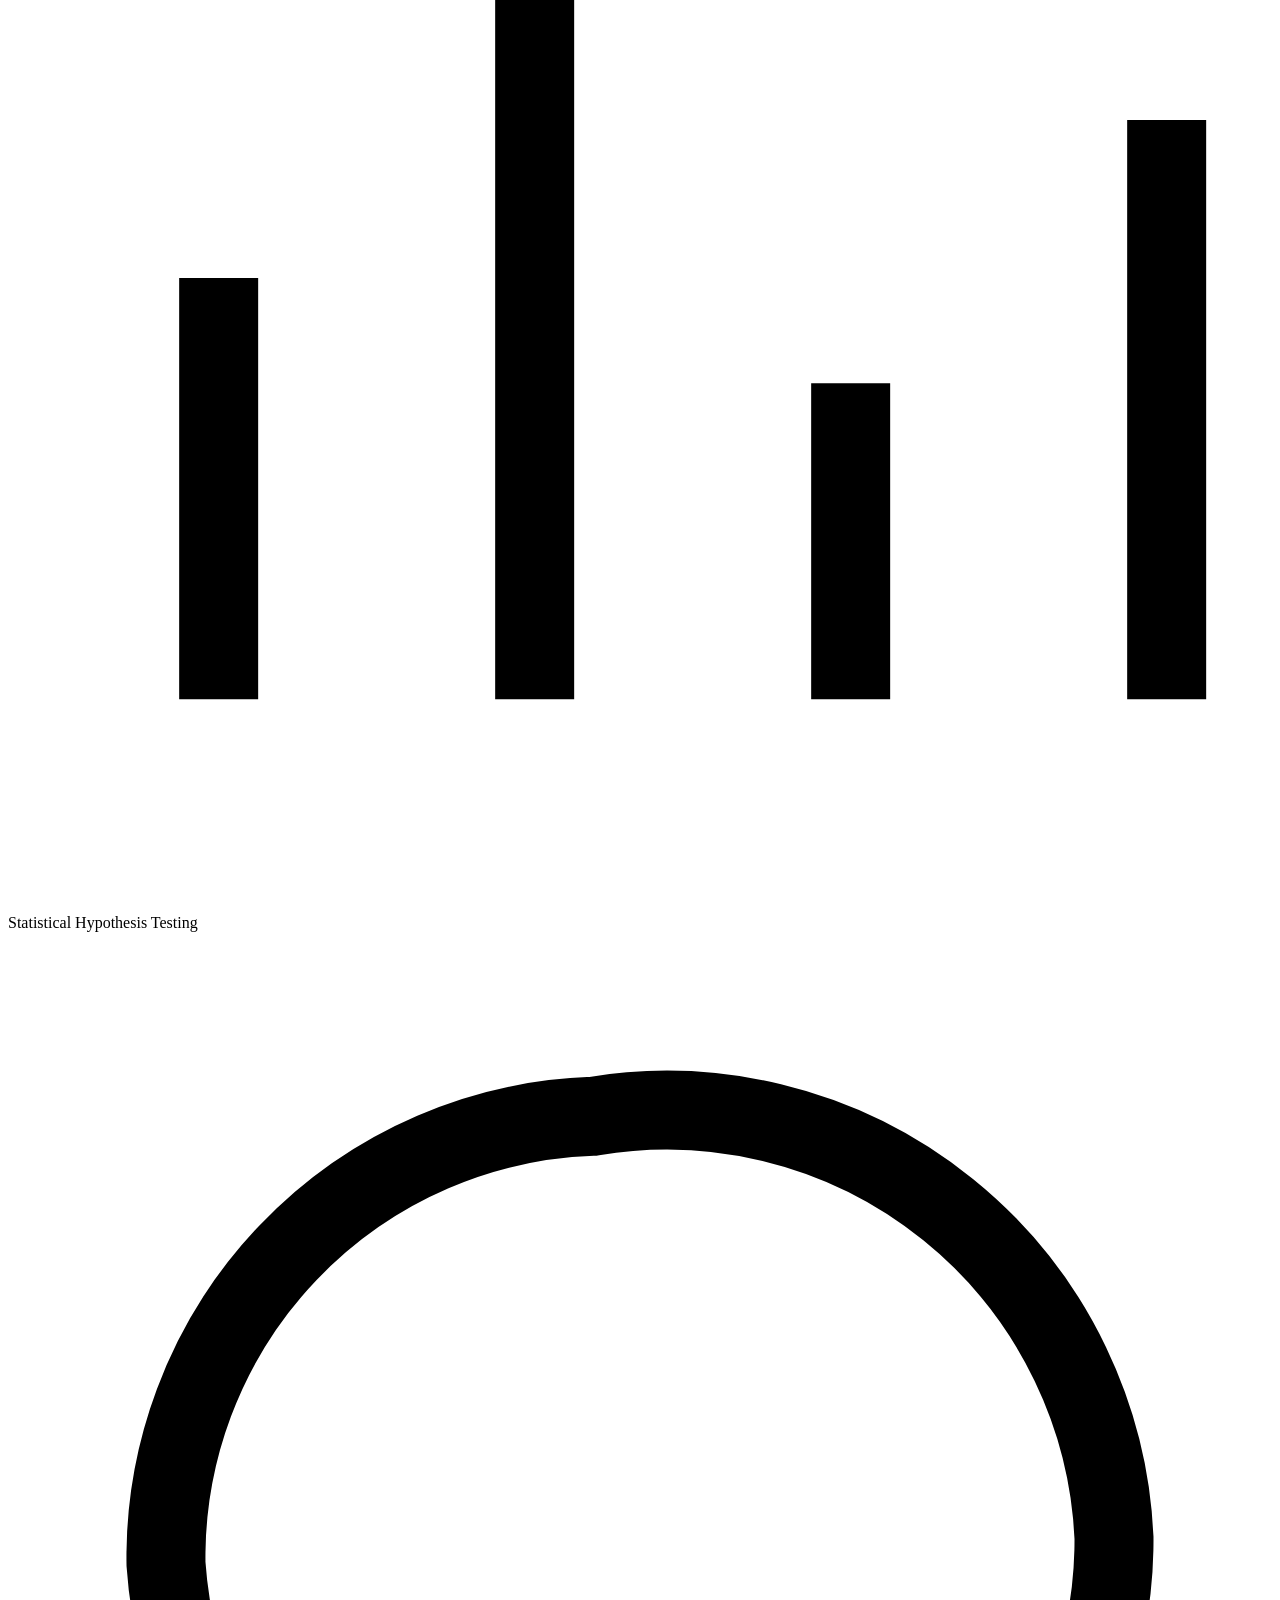
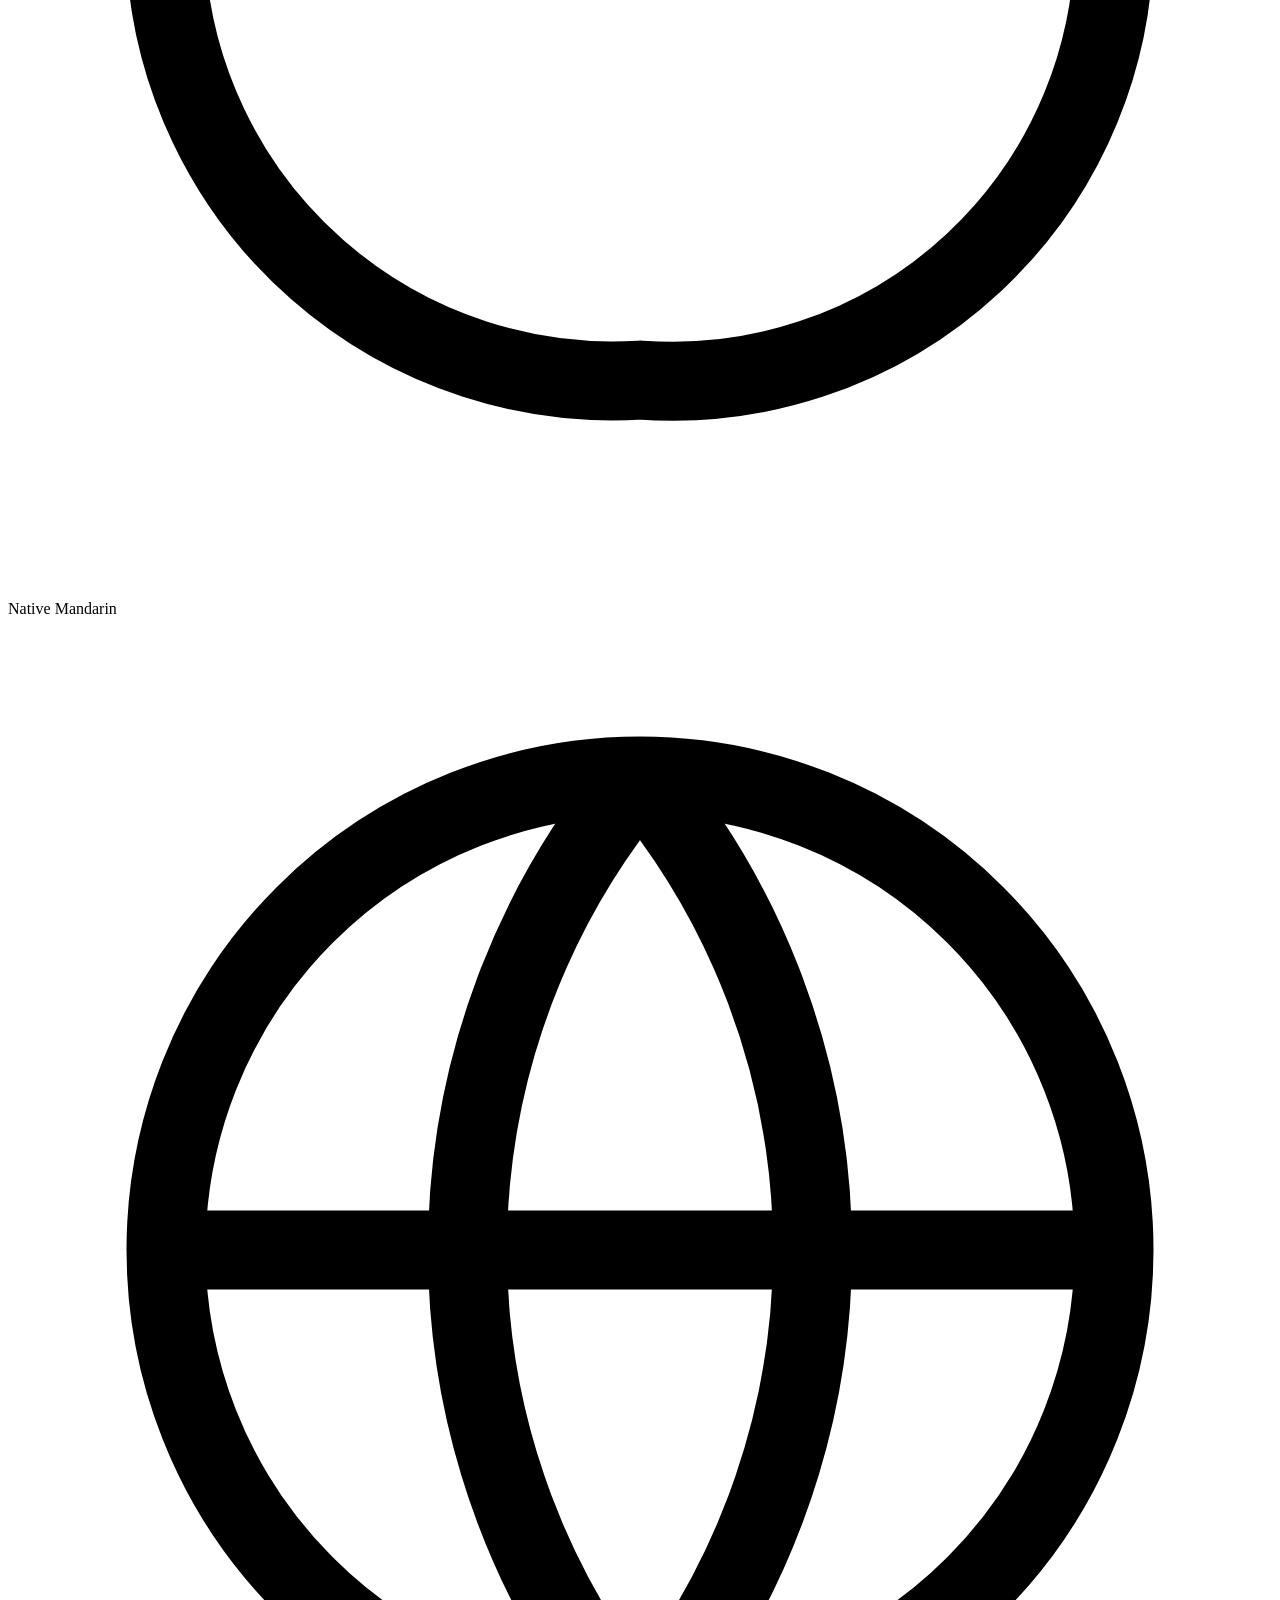
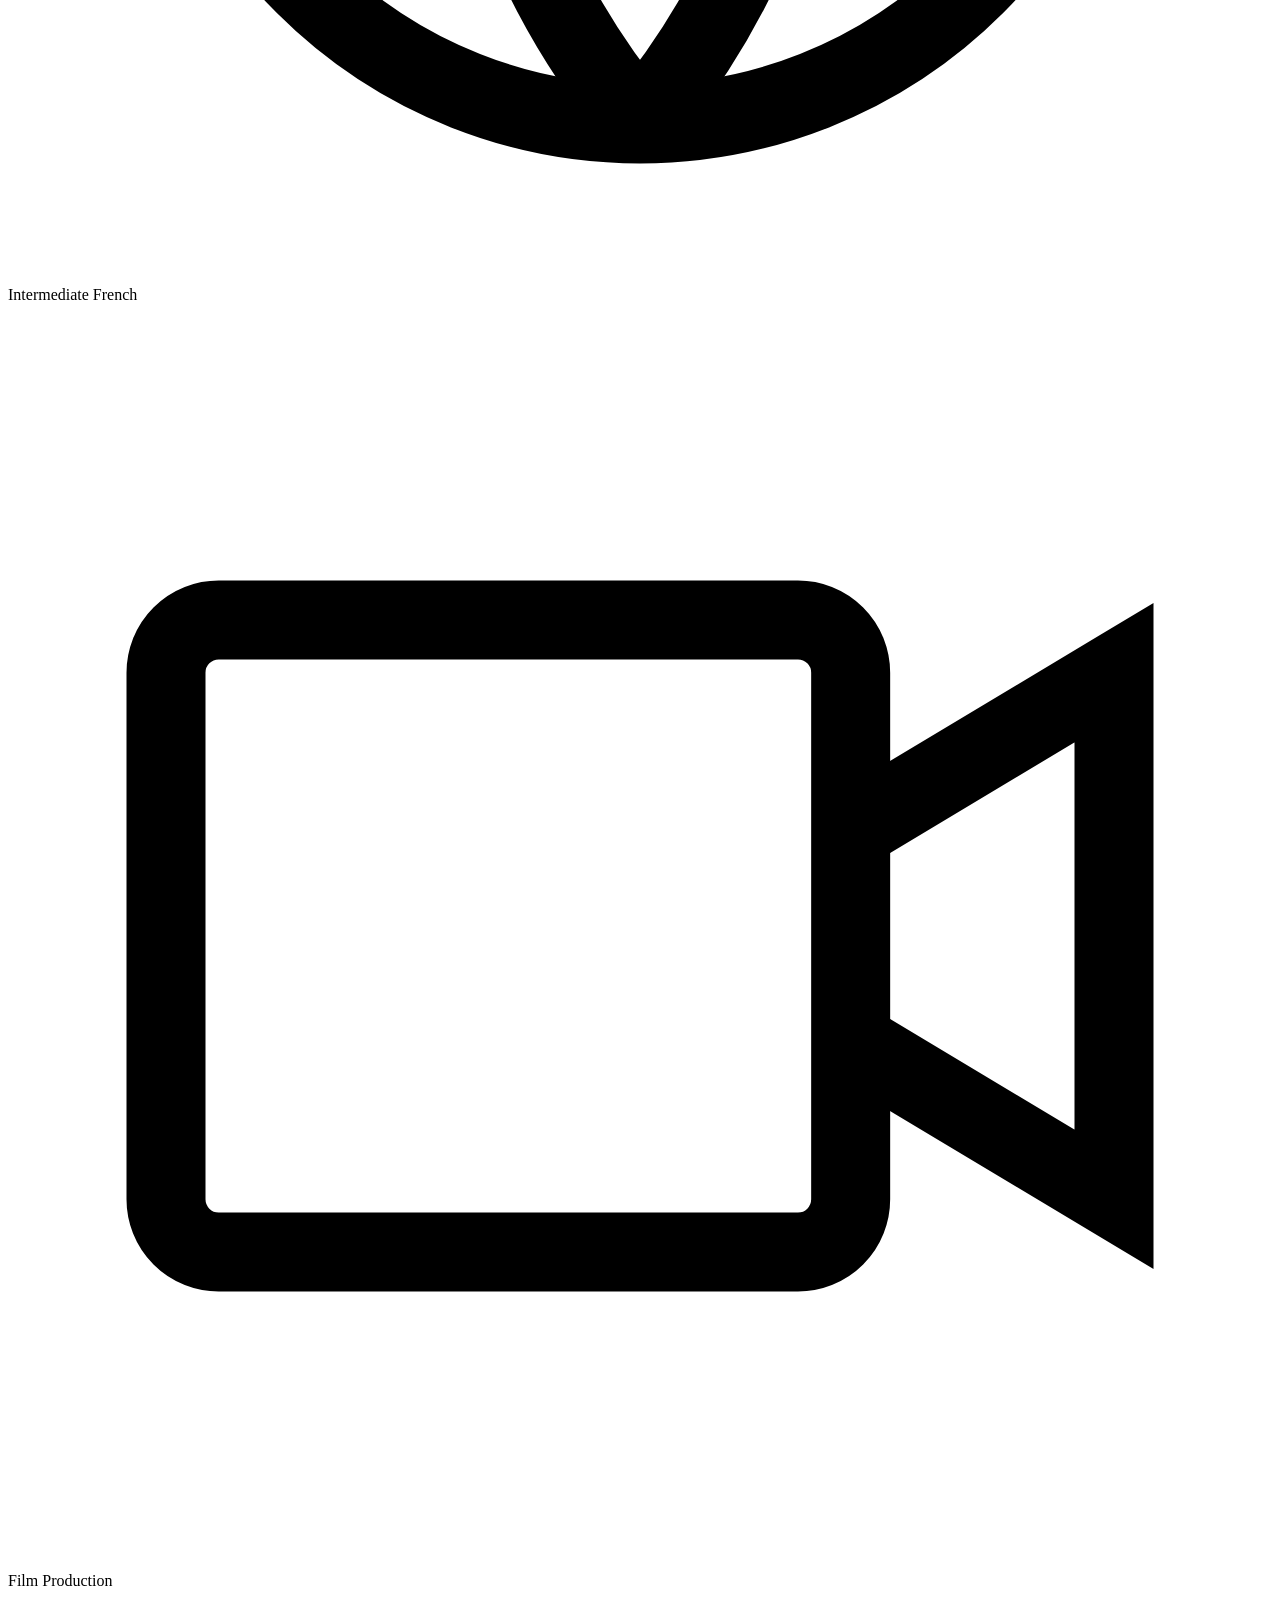
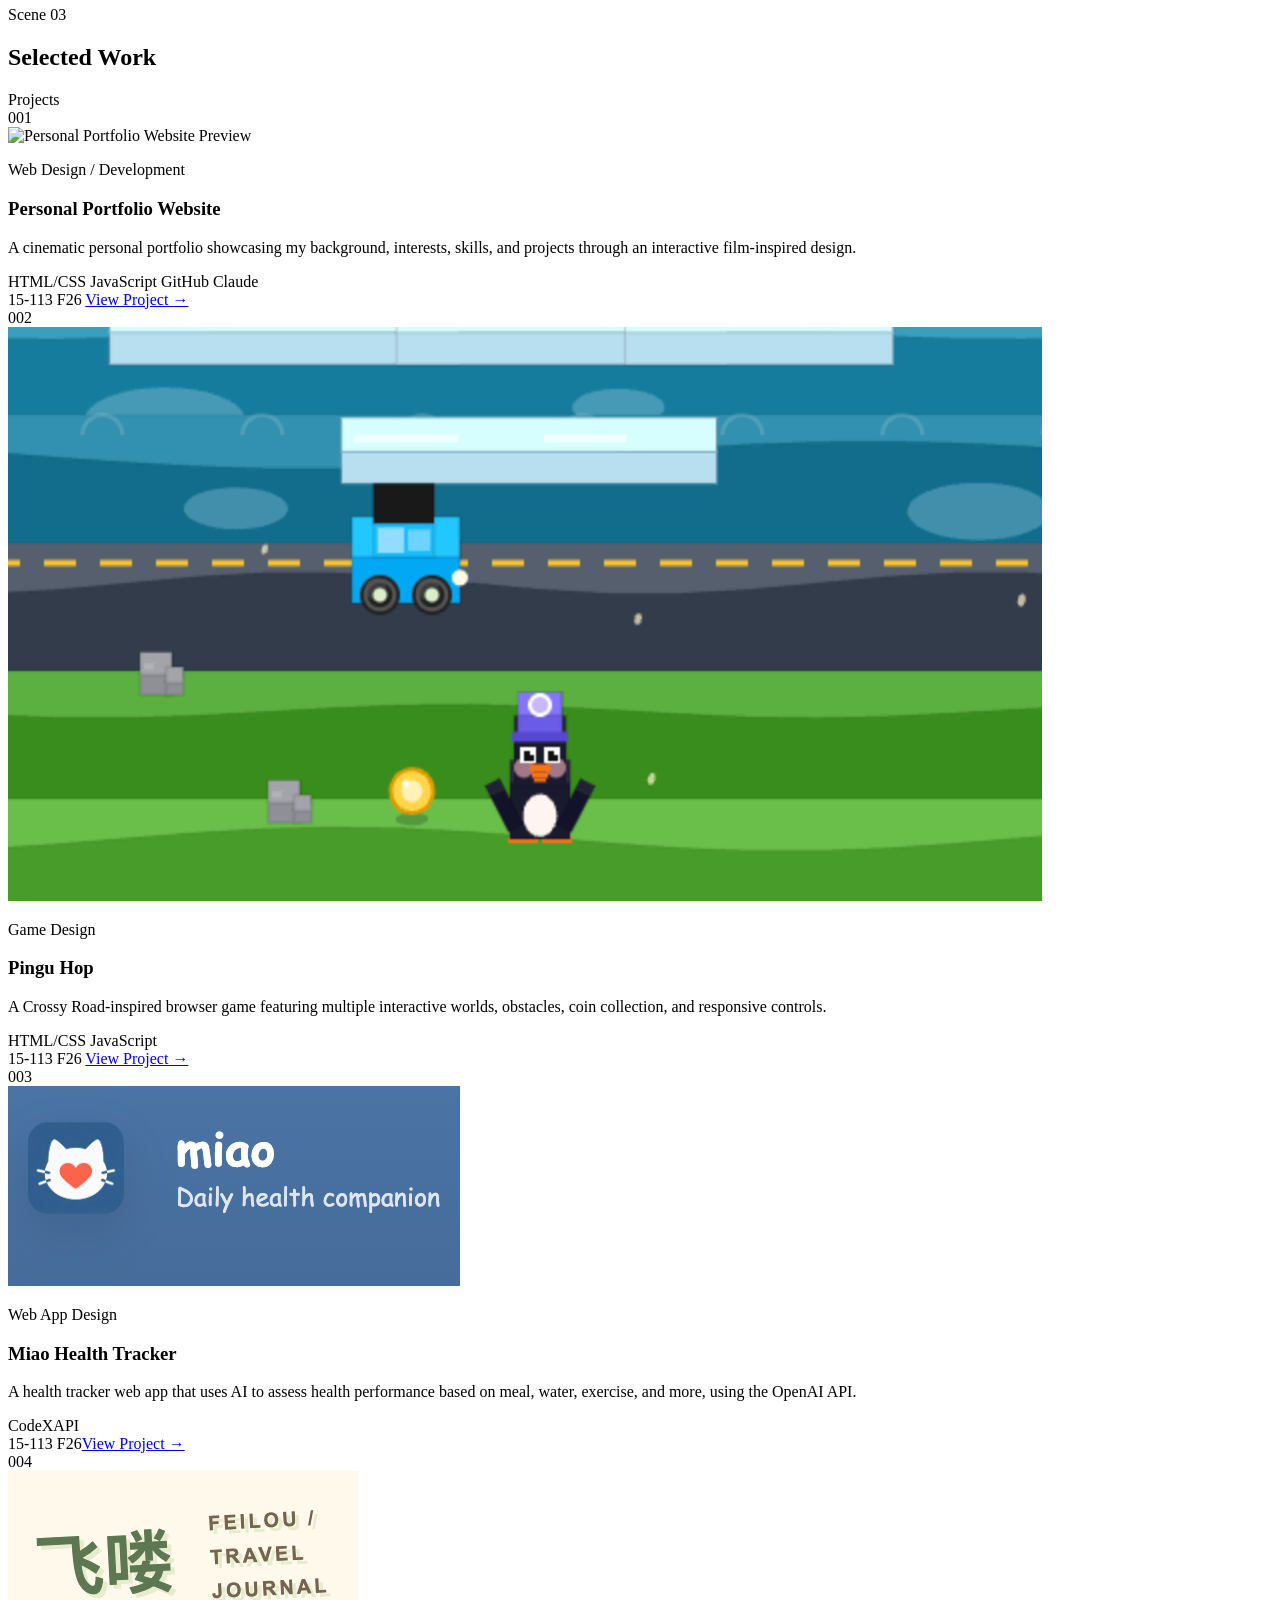
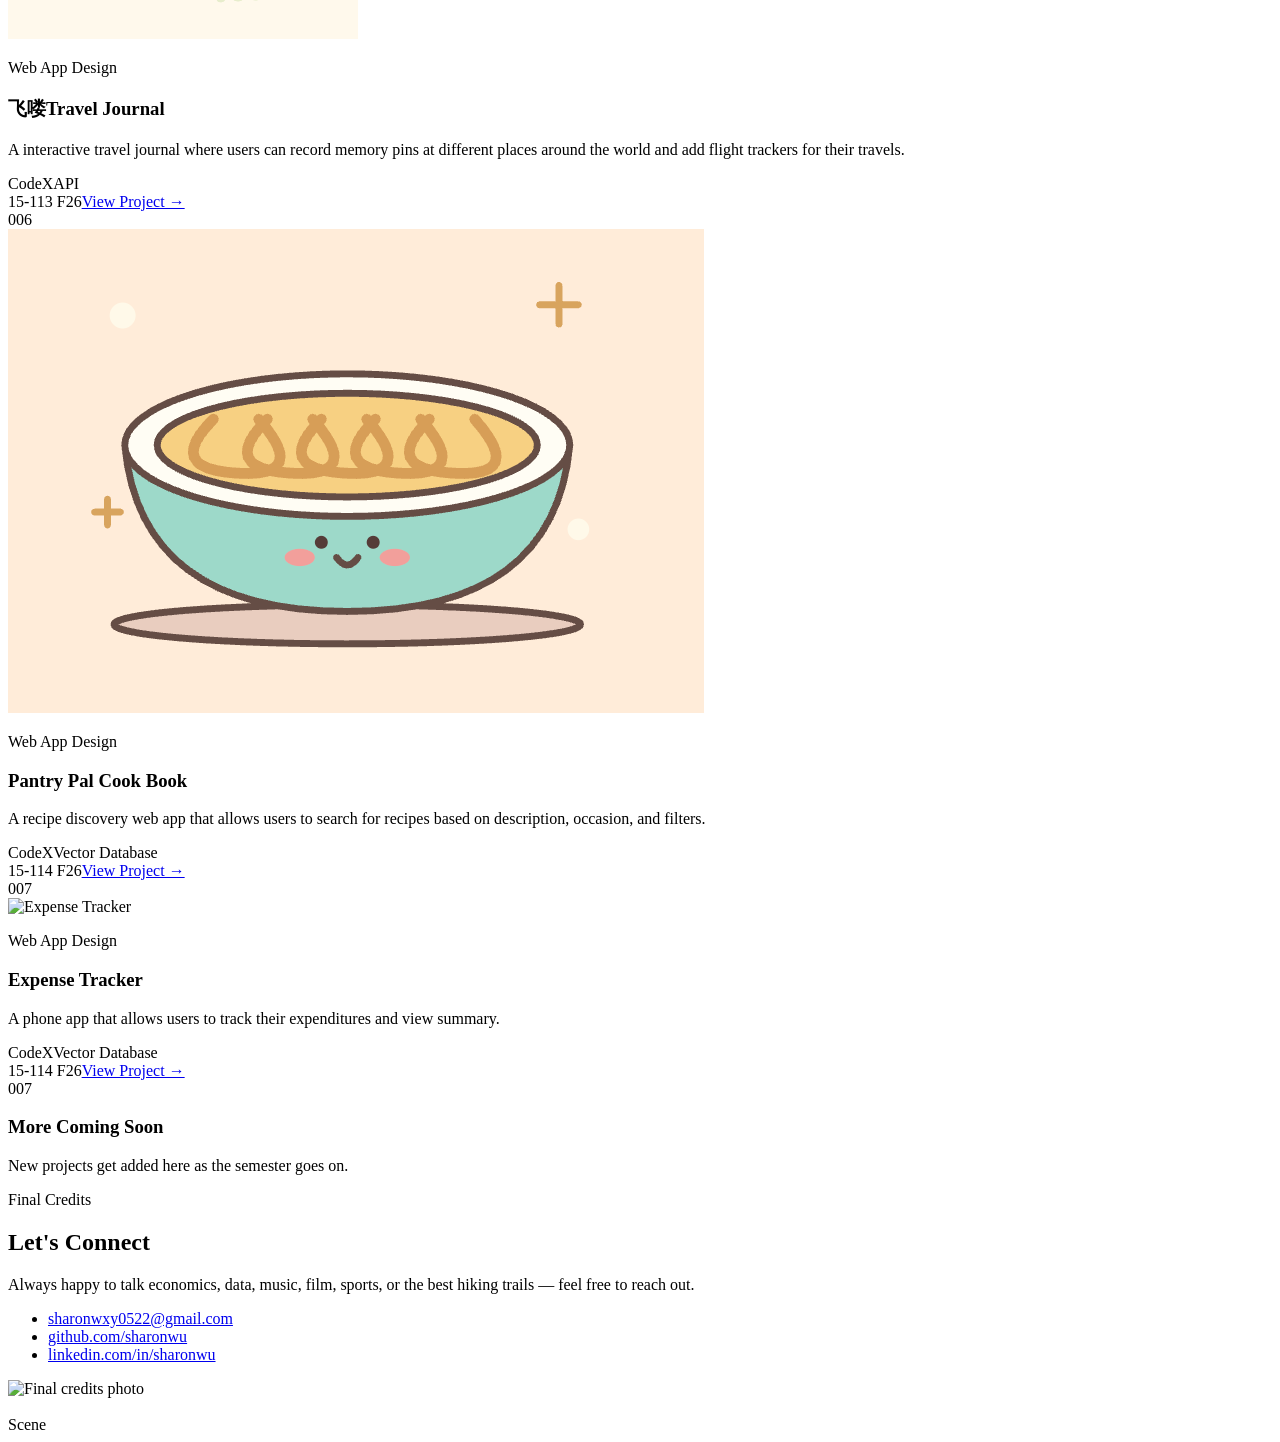
==== commit dbd1304d: "Add Expense Tracker project details to index.html Added a new article for the Expense Tracker web ap" ====
--- a/index.html
+++ b/index.html
@@ -295,9 +295,24 @@
             <h3>Pantry Pal Cook Book</h3>
             <p>A recipe discovery web app that allows users to search for recipes based on description, occasion, and filters. </p>
             <div class="work-tags"><span>CodeX</span><span>Vector Database</span></div>
-            <div class="work-meta"><span>15-114 F26</span><a href="https://feilou.onrender.com/">View Project →</a></div>
-          </div>
-        </article>
+            <div class="work-meta"><span>15-114 F26</span><a href="https://hw6-n1h9.onrender.com">View Project →</a></div>
+          </div>
+        </article>
+
+        <article class="work-row">
+          <span class="work-index">007</span>
+          <div class="work-thumb">
+            <img src="Expense Tracker.pdf"" alt="Expense Tracker">
+          </div>
+          <div class="work-info">
+            <p class="work-cat">Web App Design</p>
+            <h3>Expense Tracker</h3>
+            <p>A phone app that allows users to track their expenditures and view summary. </p>
+            <div class="work-tags"><span>CodeX</span><span>Vector Database</span></div>
+            <div class="work-meta"><span>15-114 F26</span><a href="https://github.com/sharon5u/Expense-Tracker">View Project →</a></div>
+          </div>
+        </article>
+
         
         <article class="work-row work-row--placeholder">
           <span class="work-index">007</span>
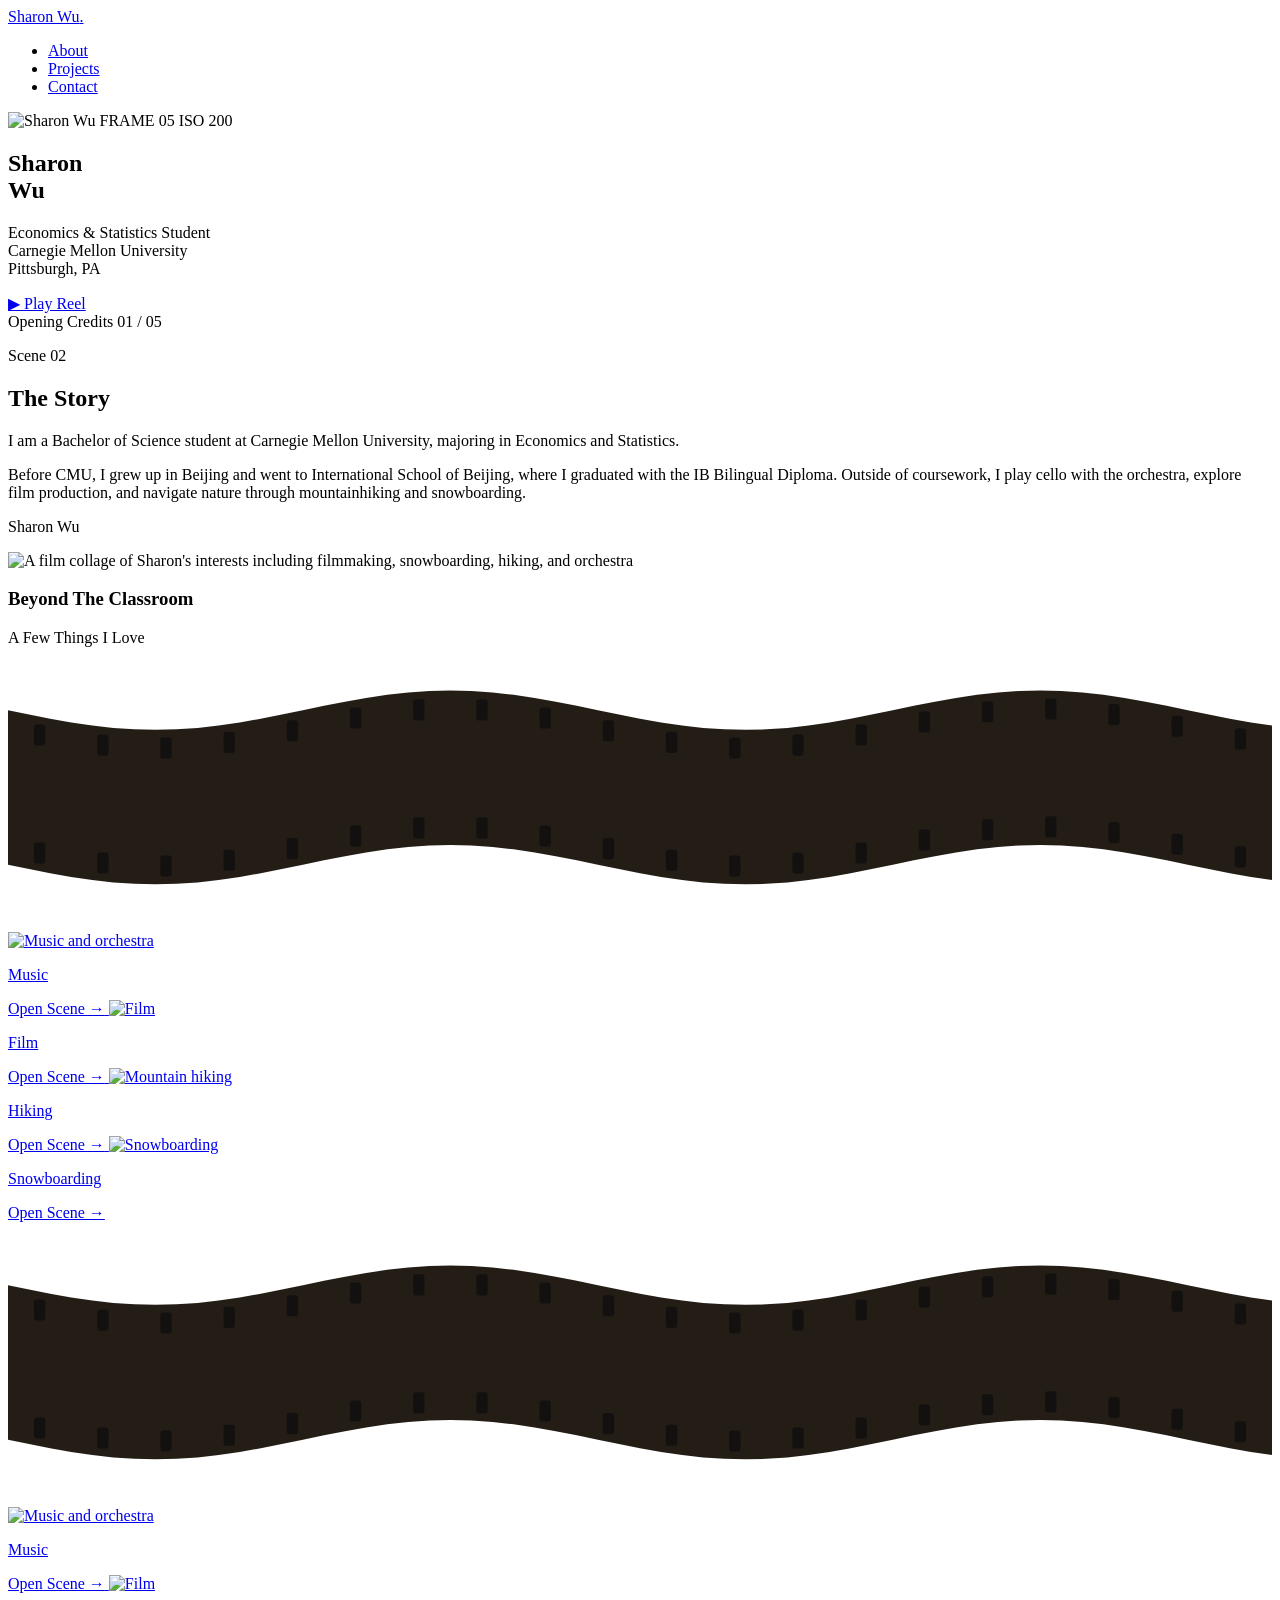
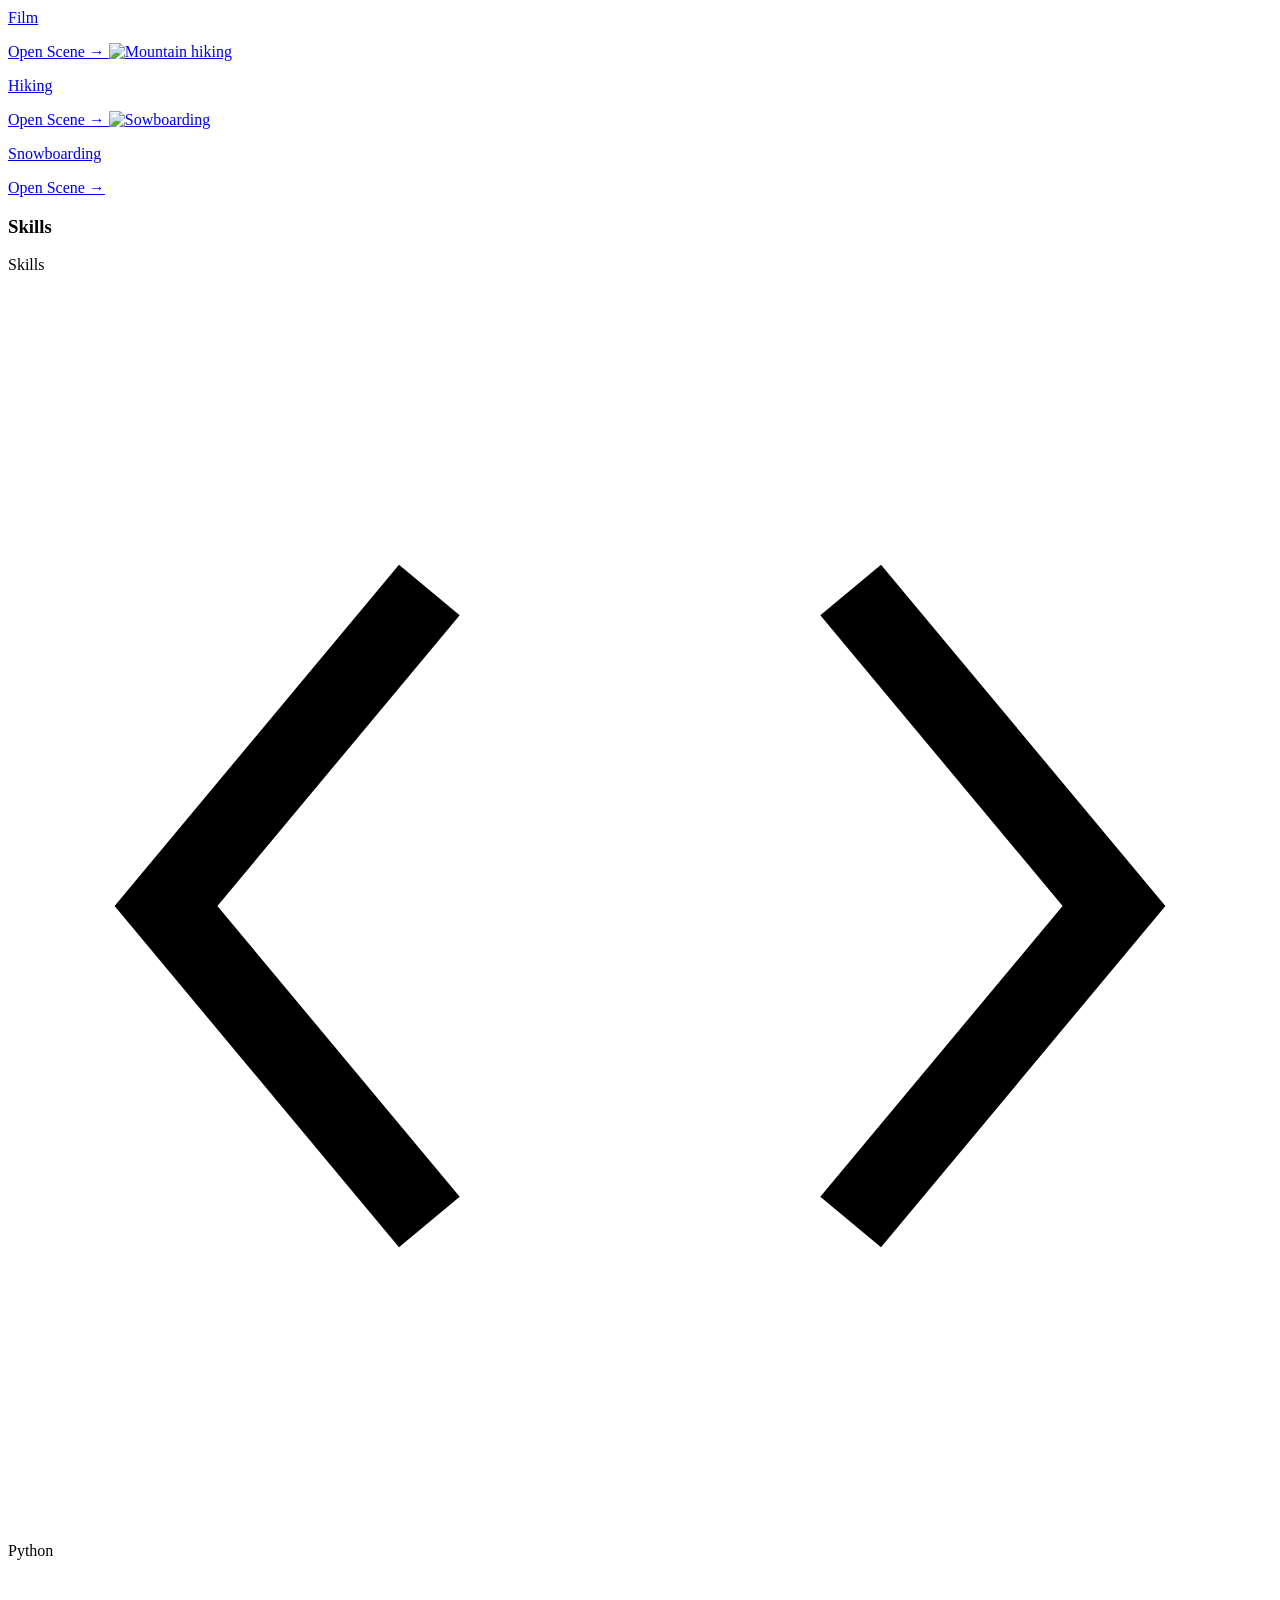
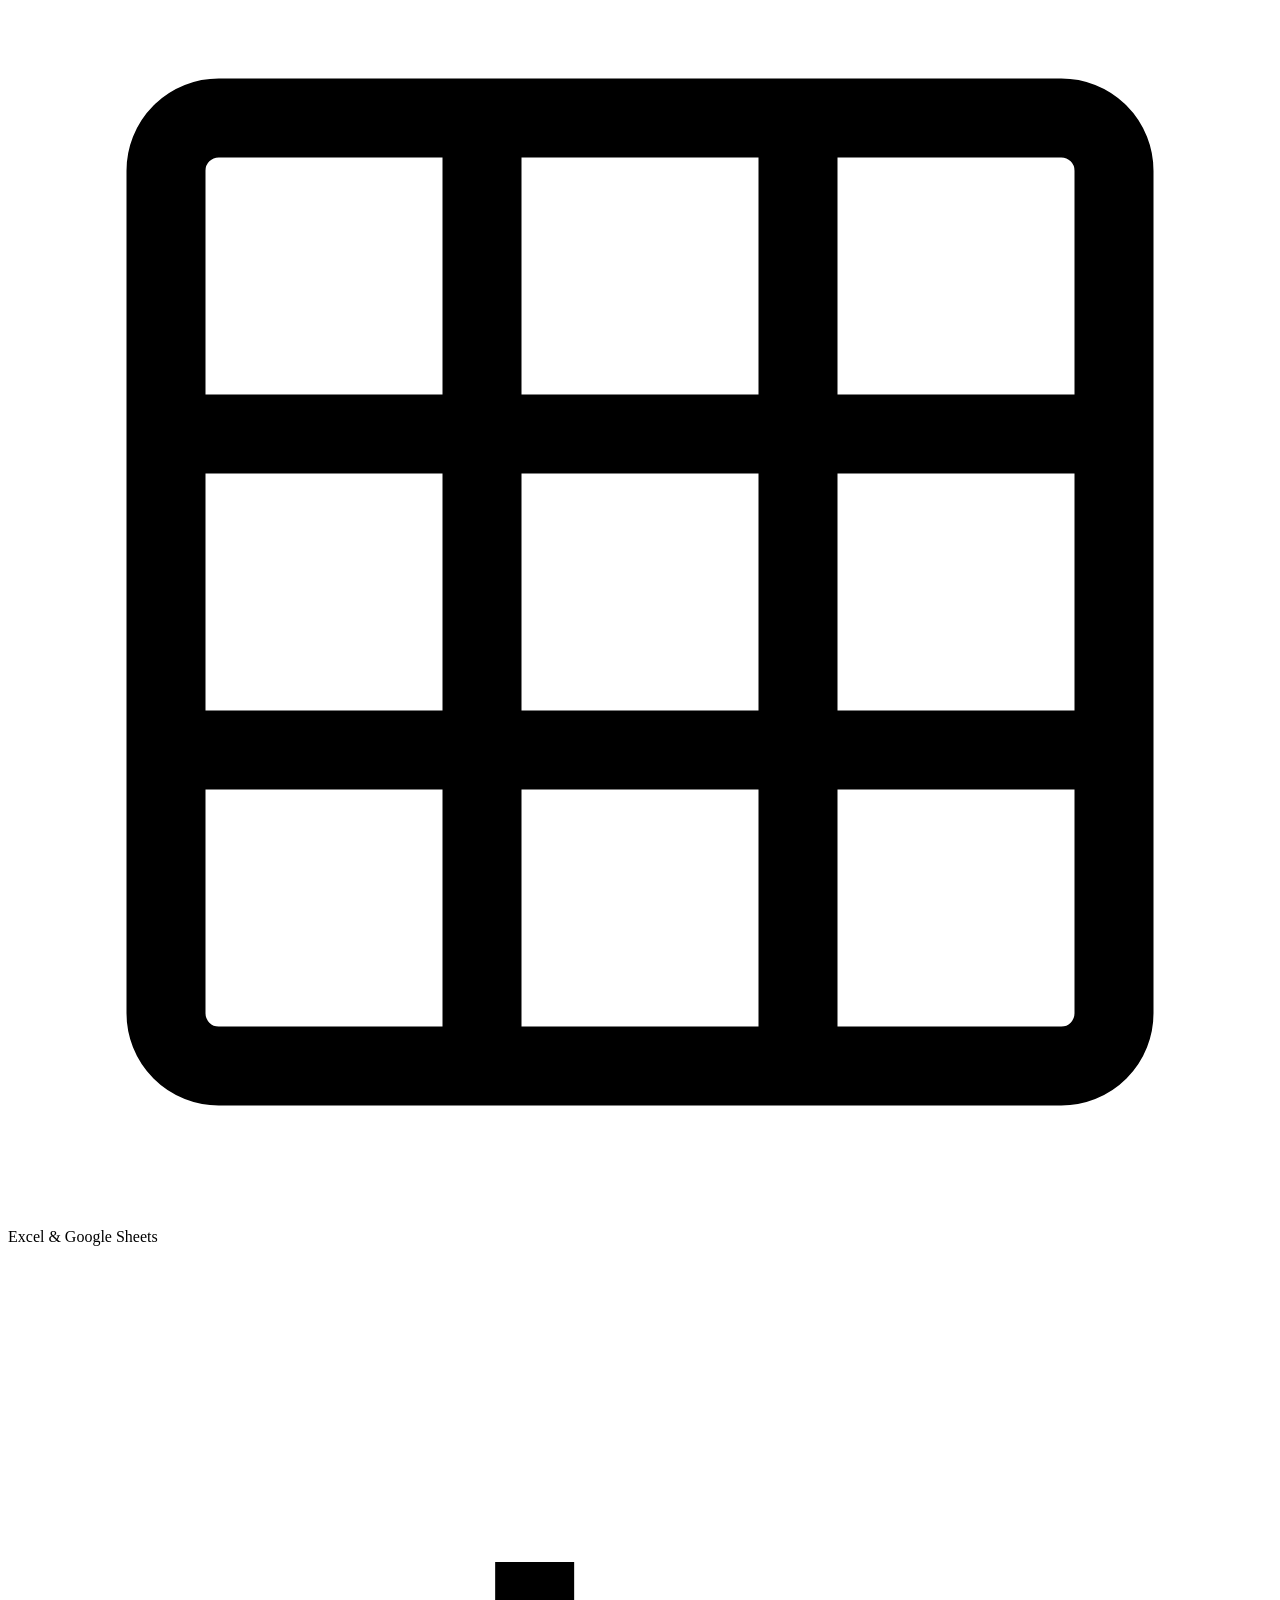
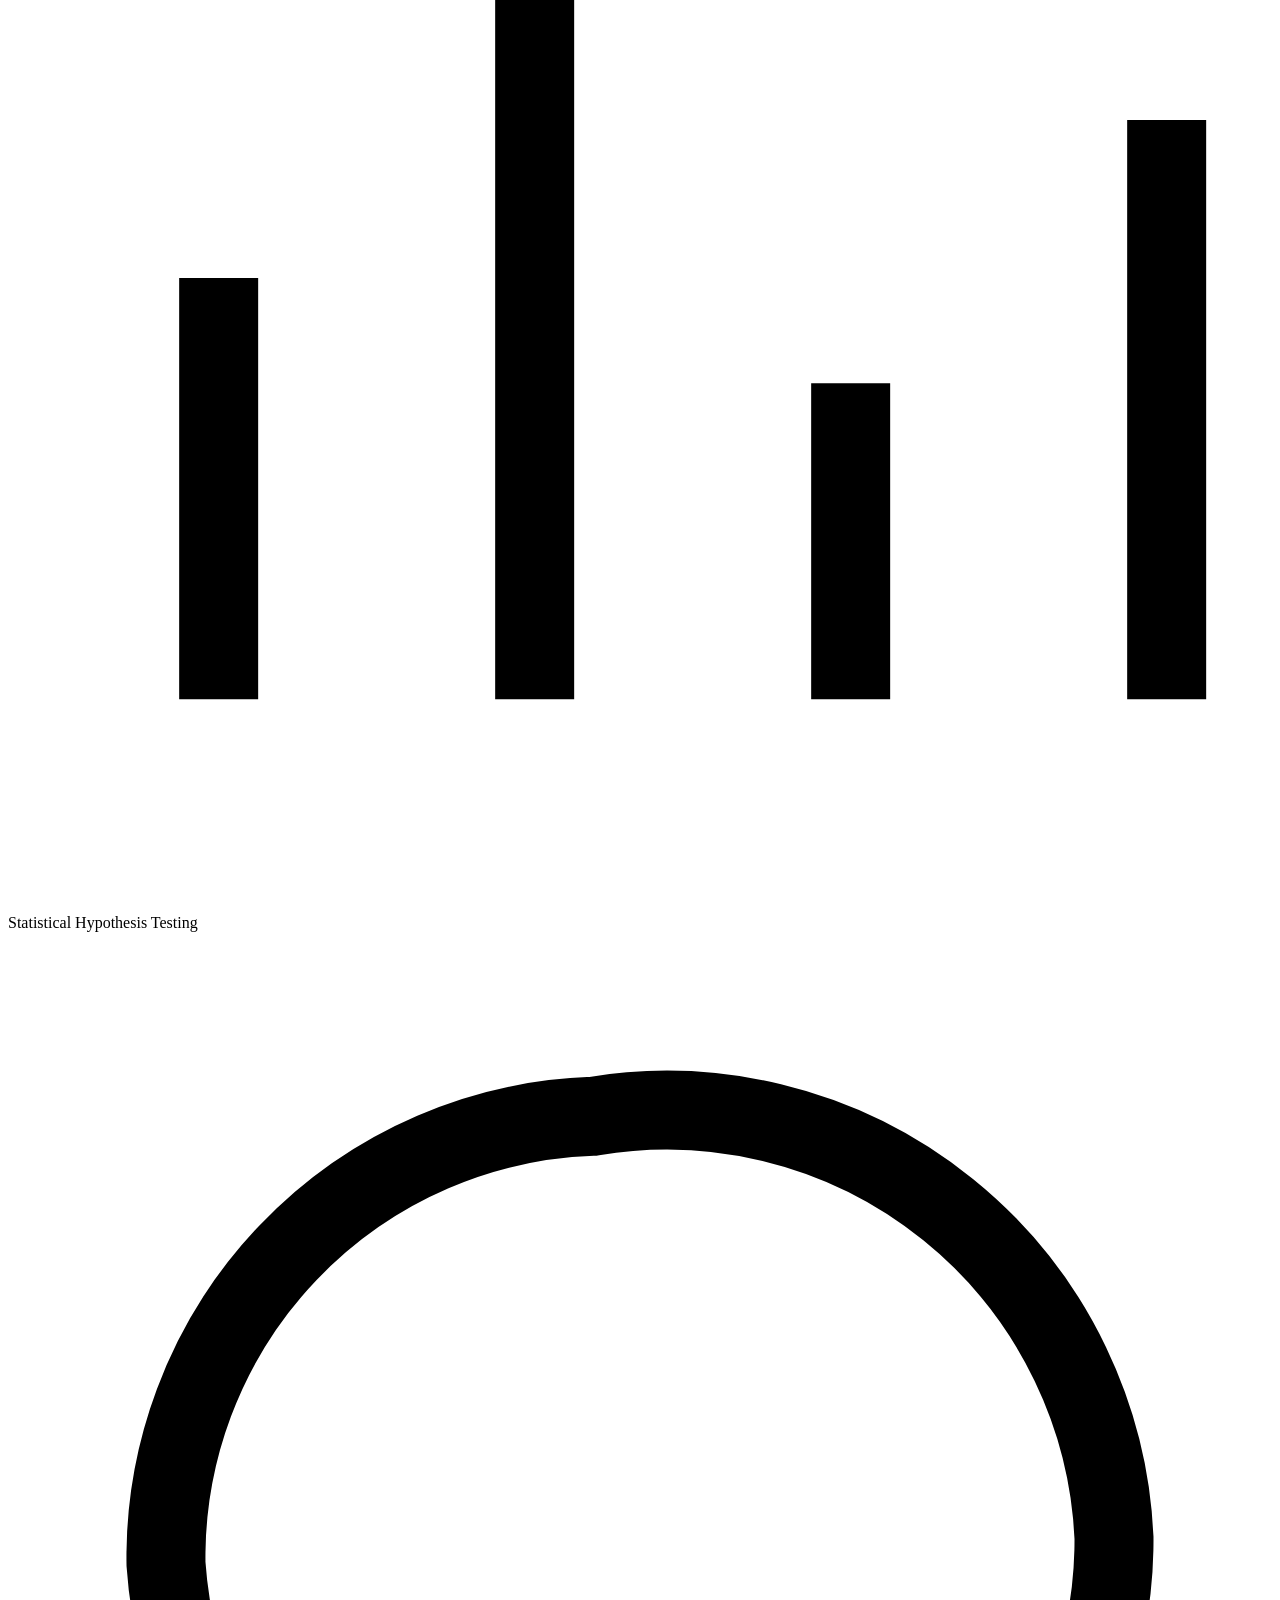
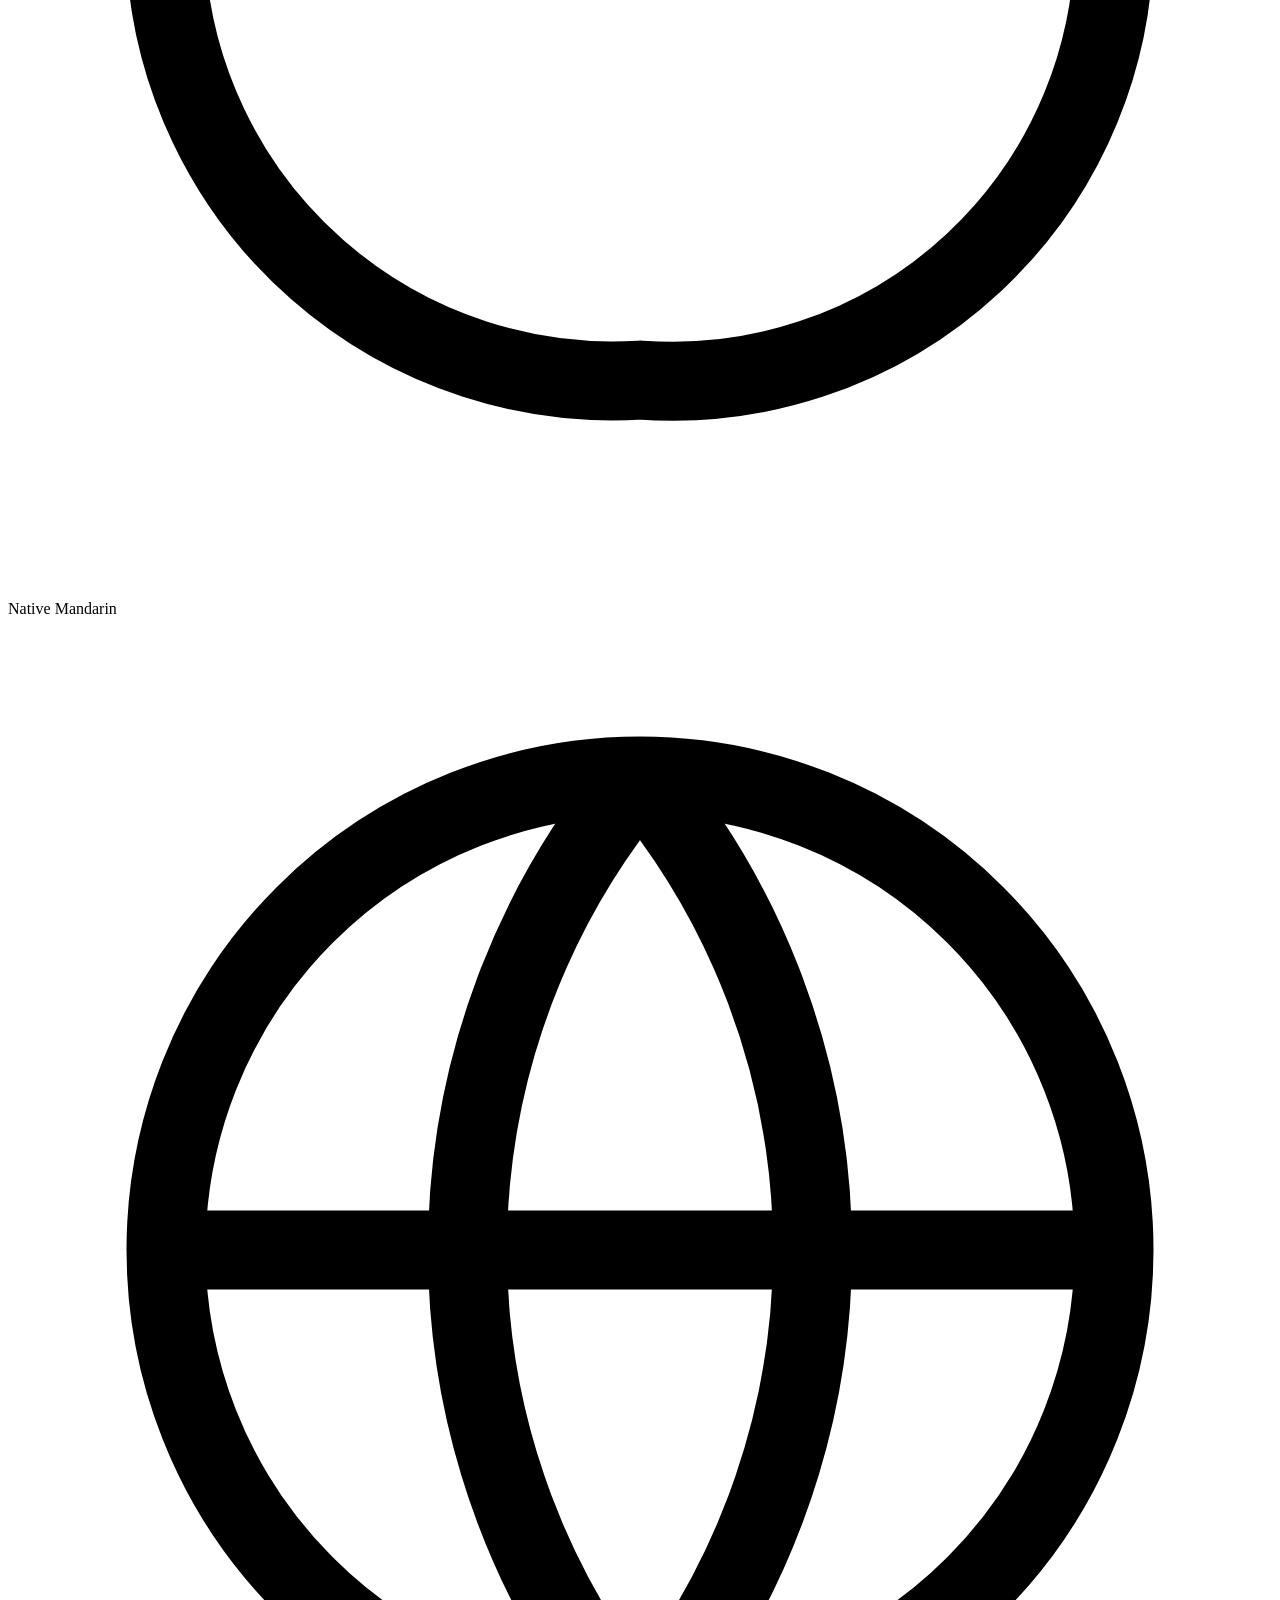
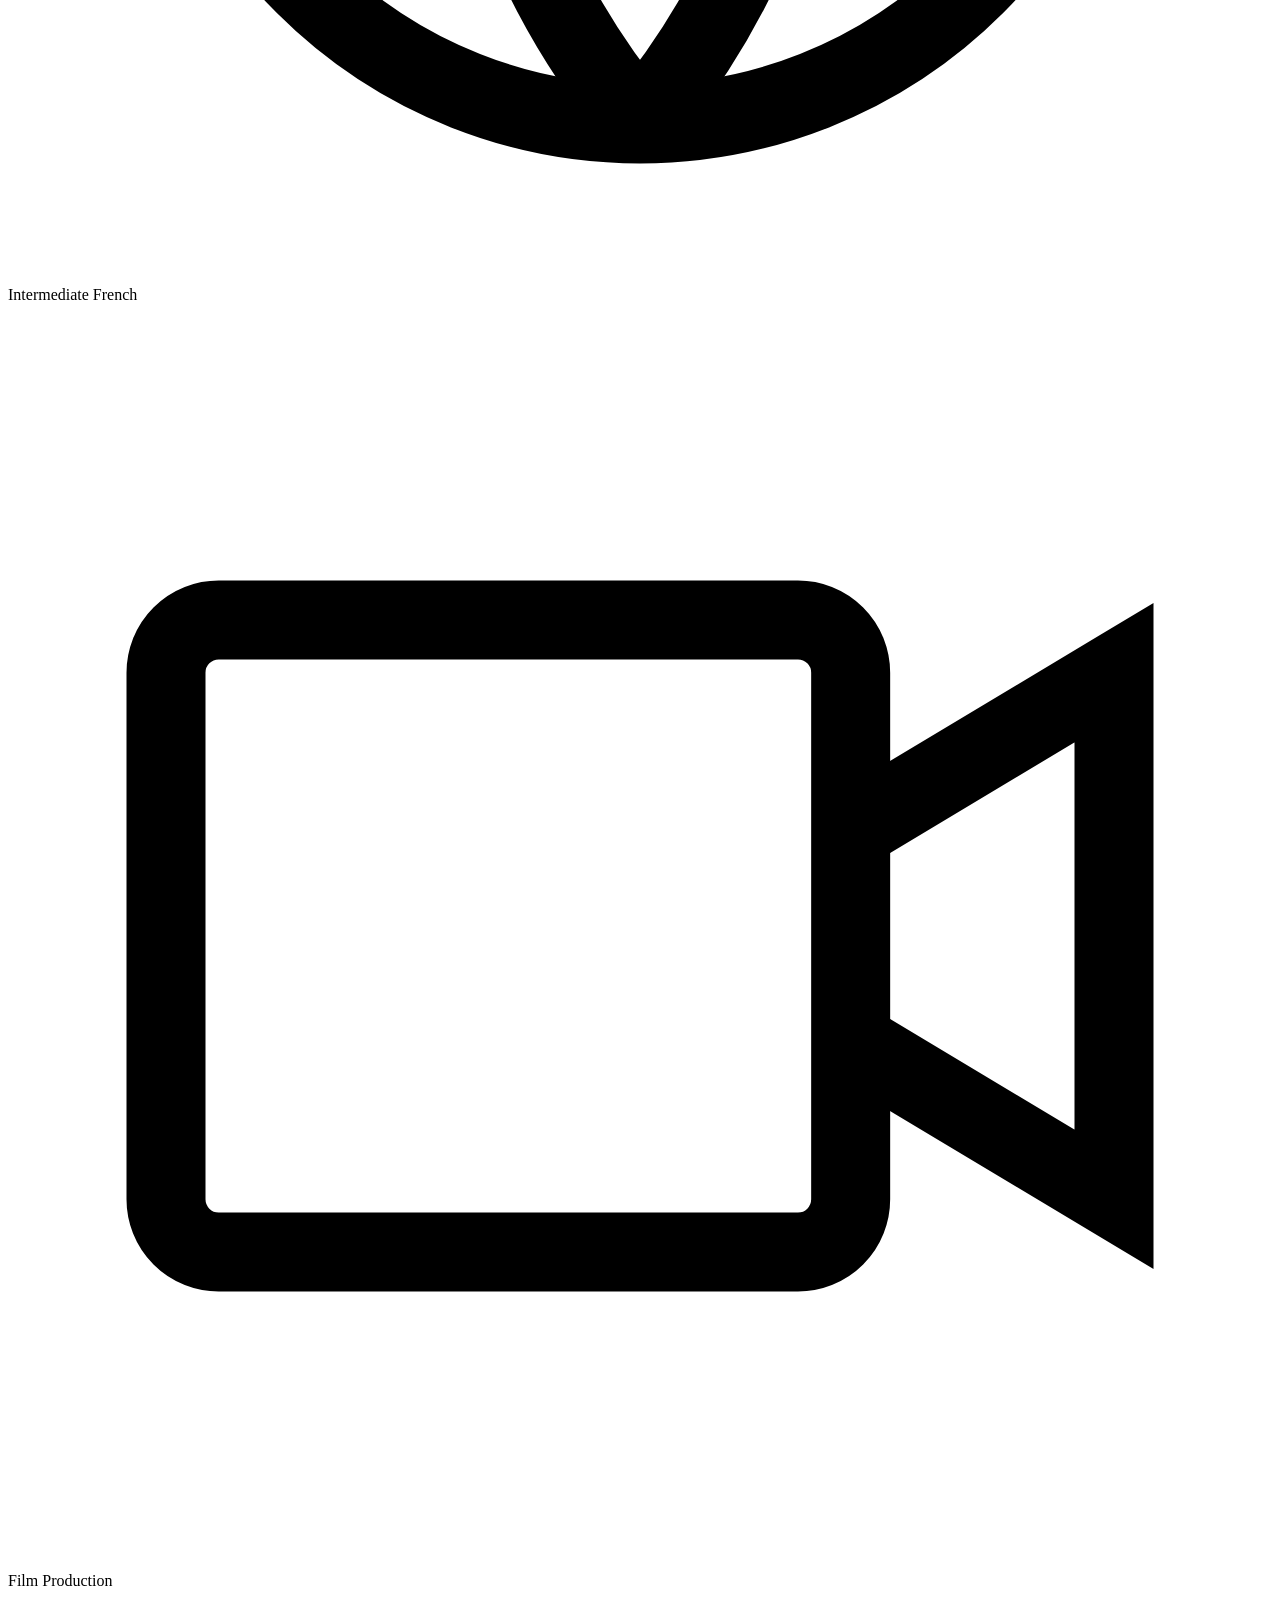
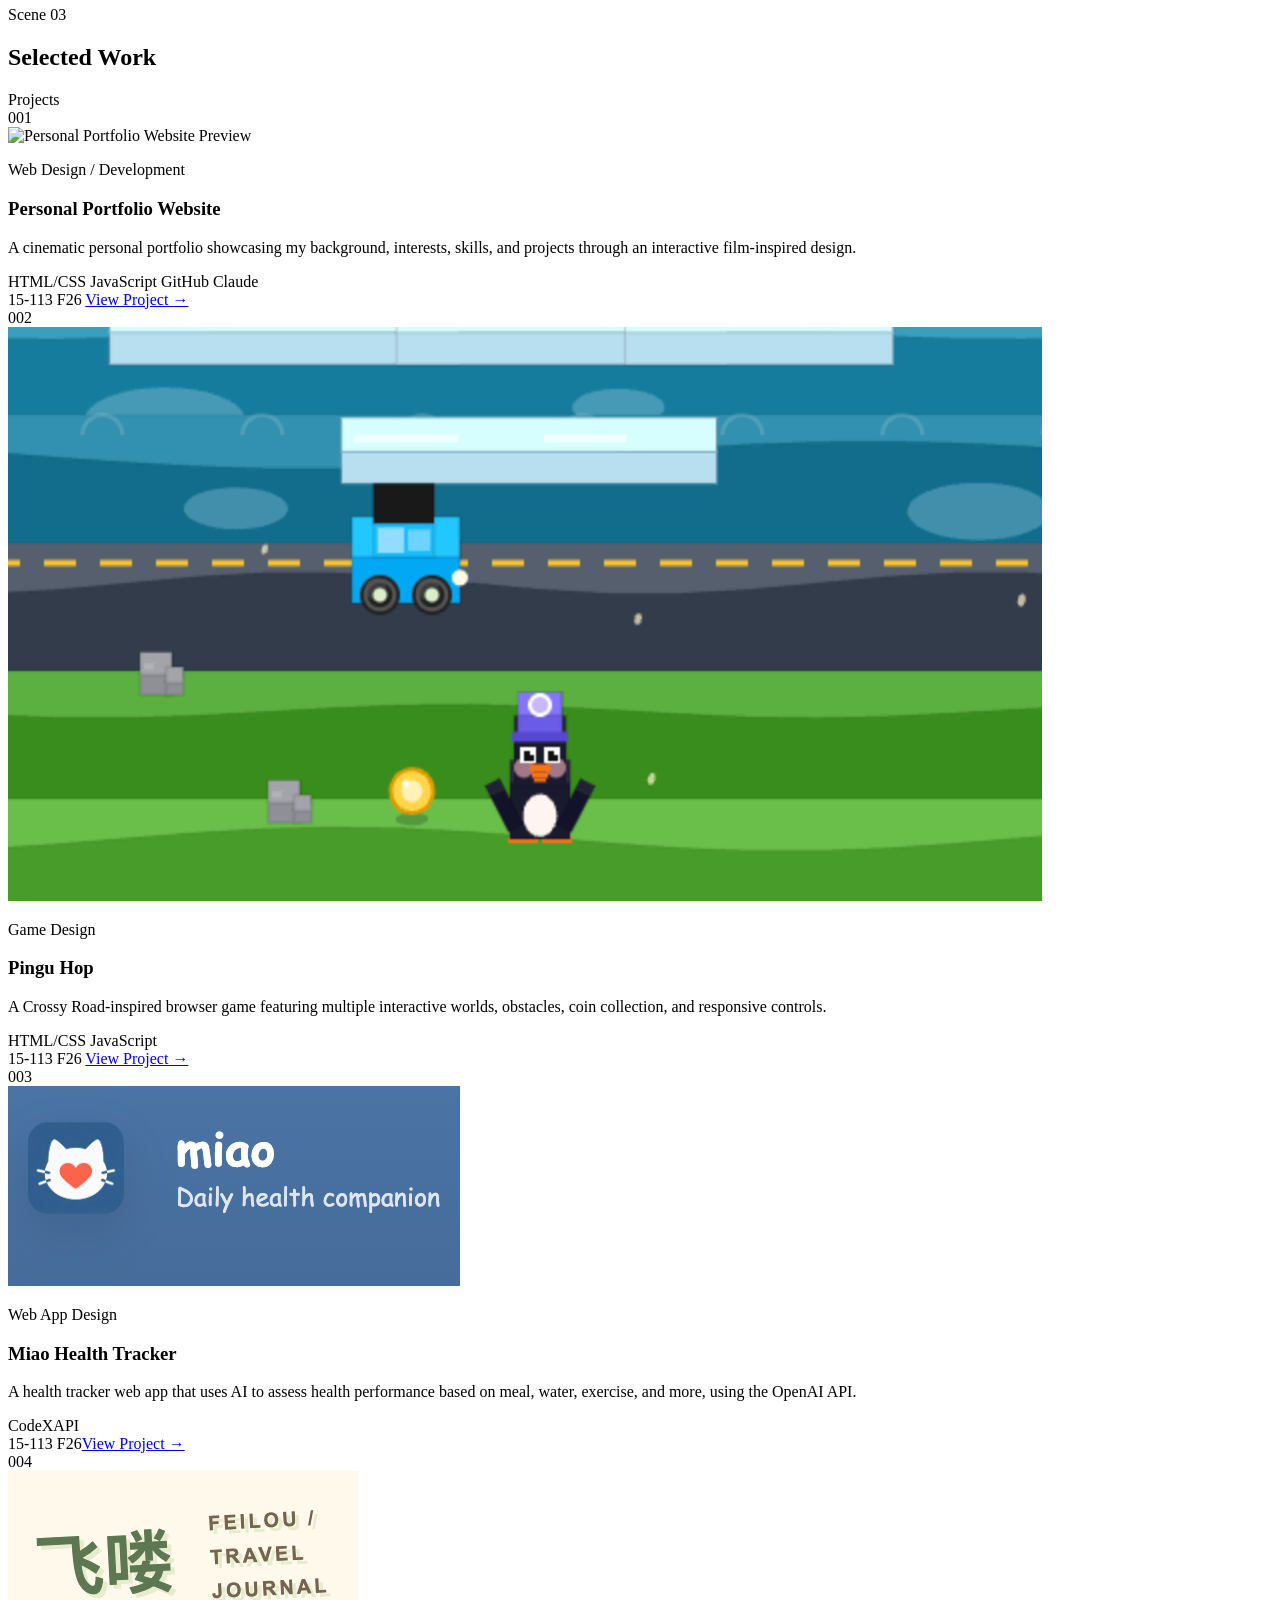
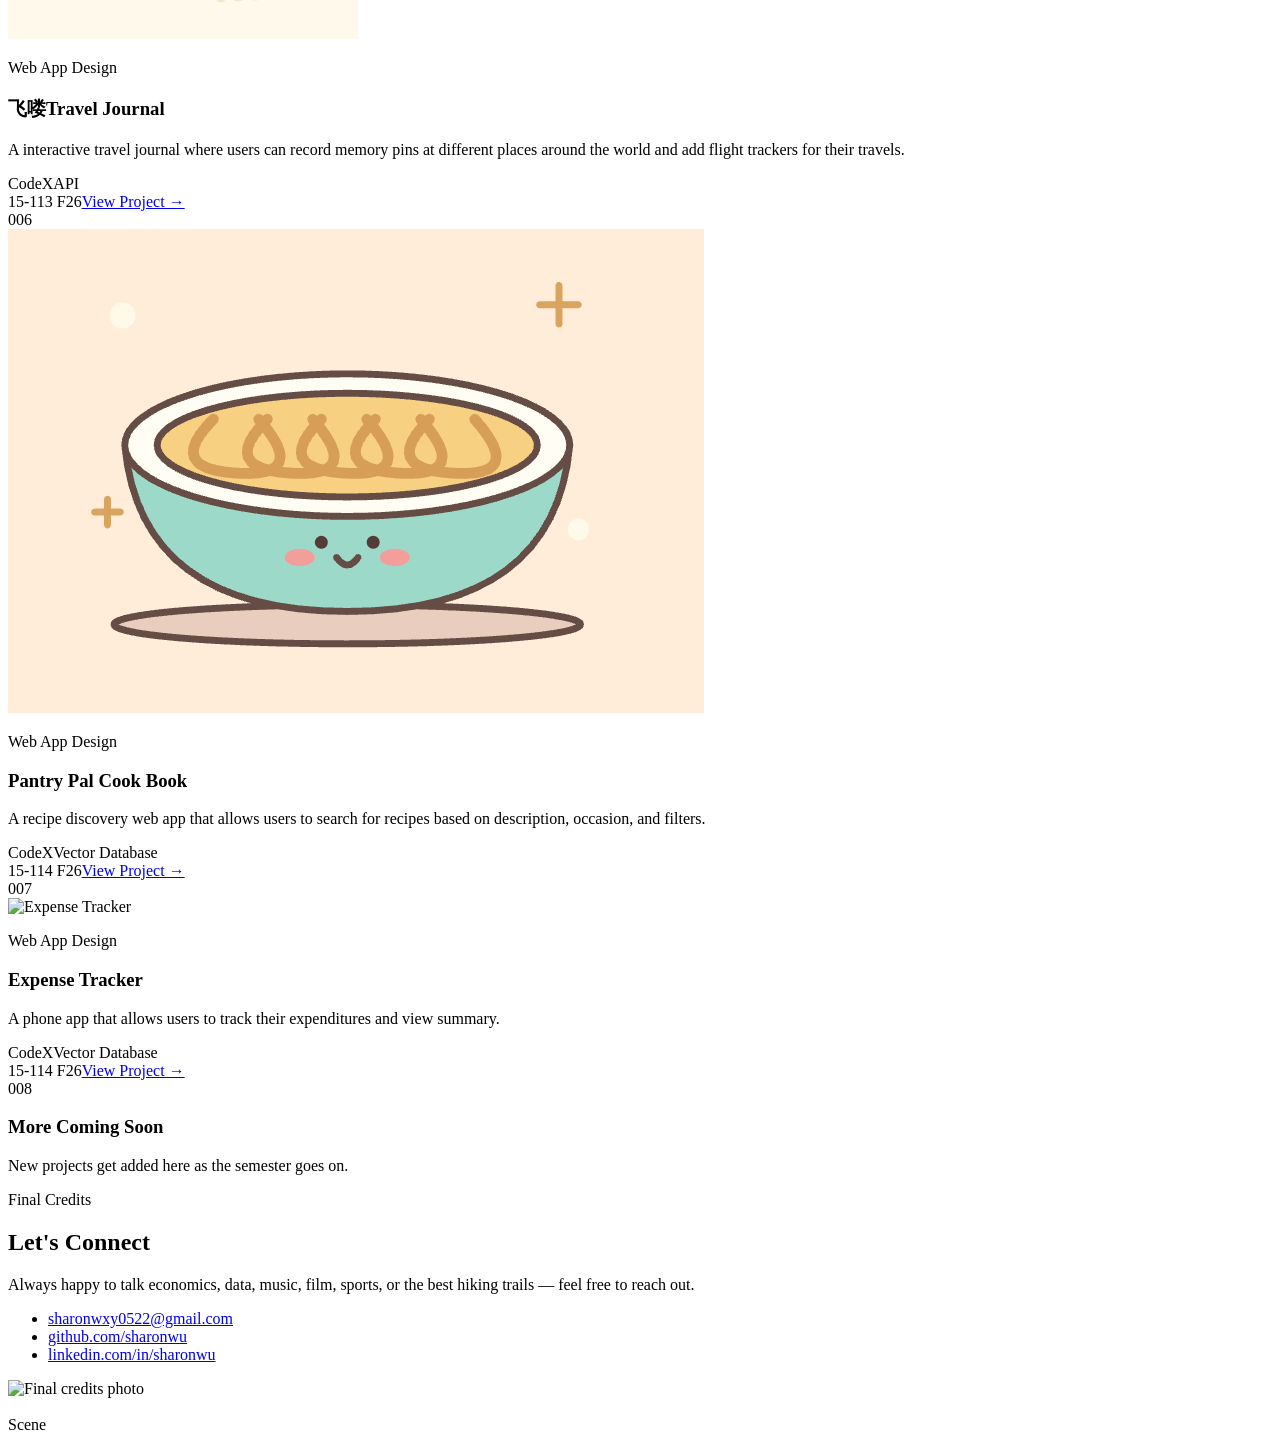
==== commit 69fd7ad3: "Update image source and work index in index.html" ====
--- a/index.html
+++ b/index.html
@@ -302,7 +302,7 @@
         <article class="work-row">
           <span class="work-index">007</span>
           <div class="work-thumb">
-            <img src="Expense Tracker.pdf"" alt="Expense Tracker">
+            <img src="Expense Tracker.png"" alt="Expense Tracker">
           </div>
           <div class="work-info">
             <p class="work-cat">Web App Design</p>
@@ -315,7 +315,7 @@
 
         
         <article class="work-row work-row--placeholder">
-          <span class="work-index">007</span>
+          <span class="work-index">008</span>
           <div class="work-info">
             <h3>More Coming Soon</h3>
             <p>New projects get added here as the semester goes on.</p>
